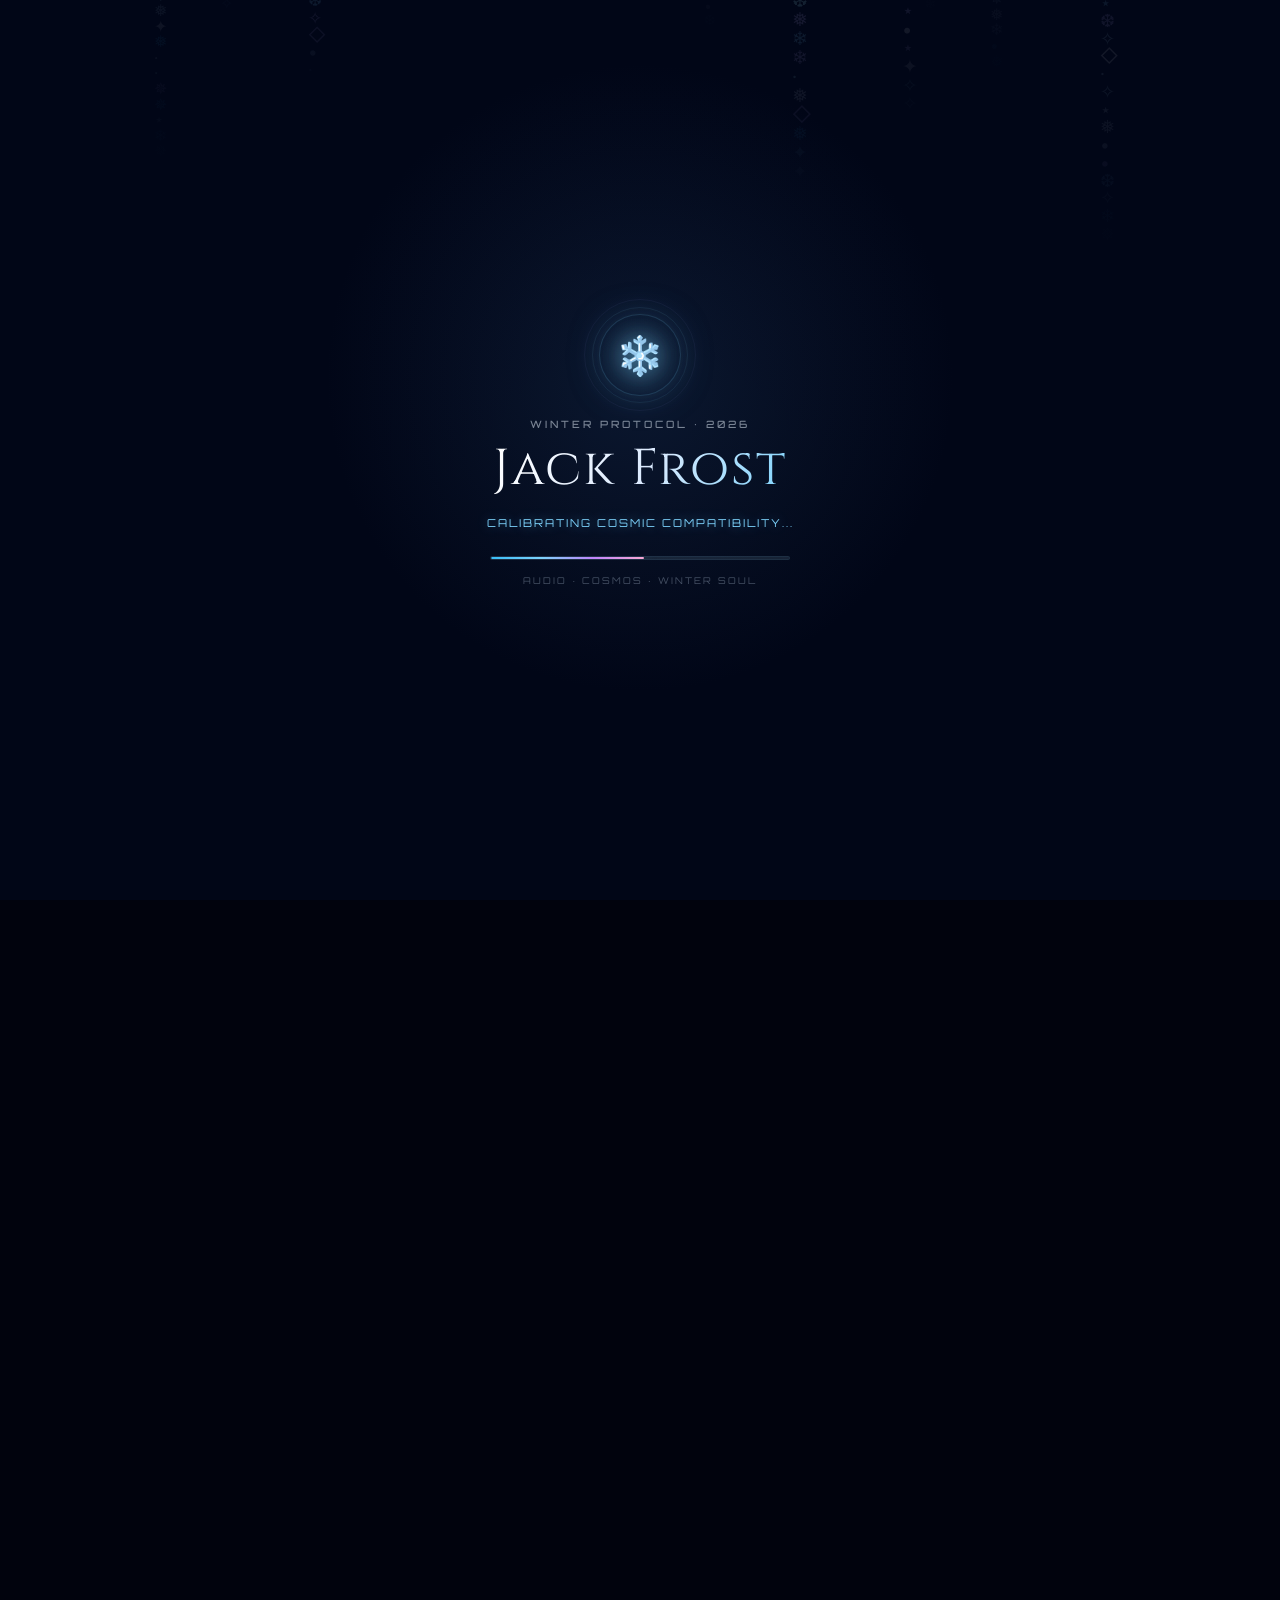
==== index.html @ 653e1865 "Add files via upload" ====
<!DOCTYPE html>
<html lang="en">
<head>
  <meta charset="UTF-8" />

  <meta
    name="viewport"
    content="width=device-width, initial-scale=1.0, maximum-scale=1.0, viewport-fit=cover, user-scalable=no"
  />

  <meta name="theme-color" content="#020617" />
  <meta name="color-scheme" content="dark" />
  <meta name="mobile-web-app-capable" content="yes" />
  <meta name="apple-mobile-web-app-capable" content="yes" />

  <title>Jack Frost ❄️ | Cosmic Winter Soul</title>

  <!-- =========================================================
       FONTS
       ========================================================= -->
  <link rel="preconnect" href="https://fonts.googleapis.com" />
  <link rel="preconnect" href="https://fonts.gstatic.com" crossorigin />

  <link
    href="https://fonts.googleapis.com/css2?family=Cinzel:wght@600;700&family=Inter:wght@300;400;500;600;700;800&family=Orbitron:wght@400;500;700;800&family=Space+Grotesk:wght@400;500;700&family=Dancing+Script:wght@400;700&display=swap"
    rel="stylesheet"
  />

  <style>
    /* =========================================================
       DESIGN TOKENS
       ========================================================= */

    :root {
      --bg-0: #01030d;
      --bg-1: #020617;
      --bg-2: #071126;

      --surface: rgba(7, 15, 32, 0.78);
      --surface-soft: rgba(255, 255, 255, 0.035);
      --surface-hover: rgba(125, 211, 252, 0.065);

      --cyan: #7dd3fc;
      --cyan-bright: #cffafe;
      --blue: #38bdf8;

      --purple: #a78bfa;
      --purple-deep: #8b5cf6;

      --pink: #f9a8d4;
      --pink-hot: #ff7edb;

      --white: #f8fafc;
      --text: #e2e8f0;
      --text-soft: #cbd5e1;
      --muted: #94a3b8;

      --line: rgba(255, 255, 255, 0.075);
      --line-soft: rgba(255, 255, 255, 0.045);

      --shadow:
        0 24px 70px rgba(0, 0, 0, 0.48),
        0 0 80px rgba(56, 189, 248, 0.055);

      --radius-xl: 34px;
      --radius-lg: 24px;
      --radius-md: 18px;
      --radius-pill: 999px;

      --font-main: "Inter", sans-serif;
      --font-tech: "Orbitron", sans-serif;
      --font-display: "Cinzel", serif;
      --font-grotesk: "Space Grotesk", sans-serif;
      --font-script: "Dancing Script", cursive;

      --safe-top: env(safe-area-inset-top, 0px);
      --safe-bottom: env(safe-area-inset-bottom, 0px);
      --safe-left: env(safe-area-inset-left, 0px);
      --safe-right: env(safe-area-inset-right, 0px);
    }

    /* =========================================================
       RESET
       ========================================================= */

    *,
    *::before,
    *::after {
      box-sizing: border-box;
      margin: 0;
      padding: 0;
      -webkit-tap-highlight-color: transparent;
    }

    html {
      min-height: 100%;
      overflow-x: hidden;
      scroll-behavior: smooth;
      background: var(--bg-0);
    }

    body {
      min-height: 100vh;
      min-height: 100dvh;

      overflow-x: hidden;

      padding:
        calc(var(--safe-top) + 14px)
        max(12px, var(--safe-right))
        calc(var(--safe-bottom) + 28px)
        max(12px, var(--safe-left));

      font-family: var(--font-main);
      color: var(--white);

      background:
        radial-gradient(
          ellipse 90% 50% at 50% -10%,
          rgba(30, 58, 95, 0.7) 0%,
          rgba(10, 16, 48, 0.7) 28%,
          rgba(3, 11, 31, 0.9) 55%,
          var(--bg-0) 100%
        );

      -webkit-font-smoothing: antialiased;
      text-rendering: optimizeLegibility;

      /*
       * IMPORTANT:
       * No transform: translateZ(0) on body.
       * No will-change on body.
       *
       * Those properties can create a giant composited layer on
       * mobile browsers and contribute to scrolling/animation
       * instability.
       */
    }

    button,
    a {
      font: inherit;
    }

    button {
      border: 0;
    }

    img {
      max-width: 100%;
    }

    /* =========================================================
       ACCESSIBILITY
       ========================================================= */

    :focus-visible {
      outline: 2px solid var(--cyan);
      outline-offset: 3px;
    }

    @media (prefers-reduced-motion: reduce) {
      html {
        scroll-behavior: auto;
      }

      *,
      *::before,
      *::after {
        animation-duration: 0.001ms !important;
        animation-iteration-count: 1 !important;
        transition-duration: 0.001ms !important;
      }
    }

    /* =========================================================
       GLOBAL ATMOSPHERE
       ========================================================= */

    .atmosphere {
      position: fixed;
      inset: 0;
      z-index: -20;
      pointer-events: none;
      overflow: hidden;
      background:
        radial-gradient(
          circle at 15% 20%,
          rgba(56, 189, 248, 0.075),
          transparent 30%
        ),
        radial-gradient(
          circle at 85% 25%,
          rgba(139, 92, 246, 0.07),
          transparent 32%
        ),
        radial-gradient(
          circle at 55% 85%,
          rgba(255, 126, 219, 0.045),
          transparent 30%
        );
    }

    .atmosphere::before,
    .atmosphere::after {
      content: "";
      position: absolute;
      border-radius: 50%;
      pointer-events: none;
    }

    .atmosphere::before {
      width: 55vw;
      height: 55vw;
      min-width: 320px;
      min-height: 320px;

      top: -20vw;
      left: -15vw;

      background: rgba(56, 189, 248, 0.065);

      filter: blur(70px);

      /*
       * One extremely slow animation rather than several competing
       * blur animations.
       */
      animation: ambientDrift 18s ease-in-out infinite alternate;
    }

    .atmosphere::after {
      width: 60vw;
      height: 60vw;
      min-width: 350px;
      min-height: 350px;

      right: -20vw;
      bottom: -25vw;

      background: rgba(139, 92, 246, 0.055);
      filter: blur(75px);

      animation: ambientDriftReverse 22s ease-in-out infinite alternate;
    }

    @keyframes ambientDrift {
      from {
        transform: translate3d(0, 0, 0) scale(1);
      }

      to {
        transform: translate3d(4%, 3%, 0) scale(1.06);
      }
    }

    @keyframes ambientDriftReverse {
      from {
        transform: translate3d(0, 0, 0) scale(1);
      }

      to {
        transform: translate3d(-3%, -4%, 0) scale(1.05);
      }
    }

    /* =========================================================
       STARS
       ========================================================= */

    .bg-stars {
      position: fixed;
      inset: 0;
      z-index: -15;
      overflow: hidden;
      pointer-events: none;
    }

    .star {
      position: absolute;
      width: 2px;
      height: 2px;

      border-radius: 50%;

      background: #fff;

      opacity: 0.3;

      animation: starPulse linear infinite;
    }

    @keyframes starPulse {
      0%,
      100% {
        opacity: 0.18;
        transform: scale(1);
      }

      50% {
        opacity: 0.8;
        transform: scale(1.45);
      }
    }

    .shooting-star {
      position: absolute;

      width: 2px;
      height: 2px;

      border-radius: 50%;

      background: #fff;

      box-shadow:
        0 0 7px 2px rgba(255, 255, 255, 0.8),
        0 0 22px 4px rgba(125, 211, 252, 0.45);

      opacity: 0;

      animation: shootingStar linear infinite;
    }

    .shooting-star::after {
      content: "";

      position: absolute;
      top: 50%;
      right: 3px;

      width: 65px;
      height: 1px;

      transform: translateY(-50%);

      border-radius: 999px;

      background:
        linear-gradient(
          90deg,
          rgba(255, 255, 255, 0.7),
          transparent
        );
    }

    @keyframes shootingStar {
      0%,
      84% {
        opacity: 0;
        transform: translate3d(0, 0, 0) rotate(-35deg);
      }

      86% {
        opacity: 1;
      }

      92% {
        opacity: 0;
        transform: translate3d(-320px, 170px, 0) rotate(-35deg);
      }

      100% {
        opacity: 0;
      }
    }

    /* =========================================================
       SNOW
       ========================================================= */

    .snow-layer {
      position: fixed;
      inset: 0;
      z-index: -10;
      overflow: hidden;
      pointer-events: none;
    }

    .flake {
      position: absolute;
      top: -10vh;

      color: rgba(255, 255, 255, 0.62);

      text-shadow:
        0 0 7px rgba(200, 230, 255, 0.4);

      animation: snowFall linear infinite;
    }

    @keyframes snowFall {
      0% {
        transform: translate3d(0, -10vh, 0) rotate(0deg);
        opacity: 0;
      }

      10% {
        opacity: 0.7;
      }

      85% {
        opacity: 0.45;
      }

      100% {
        transform: translate3d(70px, 120vh, 0) rotate(360deg);
        opacity: 0;
      }
    }

    /* =========================================================
       INTRO
       ========================================================= */

    .intro-overlay {
      position: fixed;
      inset: 0;

      z-index: 10000;

      display: flex;
      align-items: center;
      justify-content: center;

      overflow: hidden;

      background:
        radial-gradient(
          circle at 50% 42%,
          rgba(30, 58, 95, 0.35),
          transparent 38%
        ),
        #010617;

      opacity: 1;
      visibility: visible;

      /*
       * Only opacity is animated.
       * No display:none → block layout jump.
       */
      transition:
        opacity 700ms cubic-bezier(0.22, 1, 0.36, 1),
        visibility 0s linear 0s;
    }

    .intro-overlay.is-exiting {
      opacity: 0;
      visibility: hidden;
      transition:
        opacity 700ms cubic-bezier(0.22, 1, 0.36, 1),
        visibility 0s linear 700ms;

      pointer-events: none;
    }

    .intro-canvas {
      position: absolute;
      inset: 0;

      width: 100%;
      height: 100%;

      opacity: 0.38;
      pointer-events: none;
    }

    .intro-vignette {
      position: absolute;
      inset: 0;

      pointer-events: none;

      background:
        radial-gradient(
          circle at center,
          transparent 0%,
          rgba(1, 6, 23, 0.08) 45%,
          rgba(1, 6, 23, 0.72) 100%
        );
    }

    .intro-content {
      position: relative;
      z-index: 2;

      width: min(92vw, 500px);

      display: flex;
      flex-direction: column;
      align-items: center;

      padding:
        30px
        20px
        calc(30px + var(--safe-bottom));

      text-align: center;

      animation: introContentIn 900ms cubic-bezier(0.22, 1, 0.36, 1) both;
    }

    @keyframes introContentIn {
      from {
        opacity: 0;
        transform: translate3d(0, 18px, 0) scale(0.98);
      }

      to {
        opacity: 1;
        transform: translate3d(0, 0, 0) scale(1);
      }
    }

    .intro-emblem {
      position: relative;

      width: 82px;
      height: 82px;

      display: grid;
      place-items: center;

      margin-bottom: 22px;

      border-radius: 50%;

      background:
        radial-gradient(
          circle,
          rgba(125, 211, 252, 0.16),
          rgba(125, 211, 252, 0.025) 58%,
          transparent 70%
        );

      border: 1px solid rgba(125, 211, 252, 0.18);

      box-shadow:
        0 0 35px rgba(125, 211, 252, 0.13),
        inset 0 0 25px rgba(125, 211, 252, 0.06);

      animation: emblemFloat 4s ease-in-out infinite;
    }

    .intro-emblem::before,
    .intro-emblem::after {
      content: "";

      position: absolute;
      inset: -8px;

      border-radius: inherit;

      border: 1px solid rgba(125, 211, 252, 0.08);
    }

    .intro-emblem::after {
      inset: -16px;
      border-color: rgba(167, 139, 250, 0.055);
    }

    .intro-snowflake {
      font-size: 2.4rem;

      filter:
        drop-shadow(0 0 12px rgba(125, 211, 252, 0.6))
        drop-shadow(0 0 28px rgba(125, 211, 252, 0.25));
    }

    @keyframes emblemFloat {
      0%,
      100% {
        transform: translate3d(0, 0, 0);
      }

      50% {
        transform: translate3d(0, -7px, 0);
      }
    }

    .intro-subtitle {
      margin-bottom: 13px;

      font-family: var(--font-tech);
      font-size: 0.63rem;
      font-weight: 500;

      letter-spacing: 3px;

      color: rgba(203, 213, 225, 0.58);
    }

    .intro-title {
      font-family: var(--font-display);

      font-size: clamp(2.1rem, 10vw, 3.15rem);
      line-height: 1.05;

      letter-spacing: 2px;

      color: transparent;

      background:
        linear-gradient(
          120deg,
          #ffffff 0%,
          #dbeafe 25%,
          #7dd3fc 48%,
          #c4b5fd 68%,
          #f5d0fe 84%,
          #ffffff 100%
        );

      background-size: 220% 100%;
      background-clip: text;
      -webkit-background-clip: text;

      -webkit-text-fill-color: transparent;

      animation: titleShimmer 7s ease-in-out infinite;
    }

    @keyframes titleShimmer {
      0%,
      100% {
        background-position: 0% 50%;
      }

      50% {
        background-position: 100% 50%;
      }
    }

    .intro-status-text {
      min-height: 24px;

      margin-top: 20px;

      font-family: var(--font-tech);
      font-size: 0.68rem;
      letter-spacing: 2px;

      color: var(--cyan);

      text-shadow:
        0 0 12px rgba(125, 211, 252, 0.45);
    }

    .intro-progress-wrap {
      position: relative;

      width: min(300px, 78vw);
      height: 4px;

      margin-top: 16px;

      overflow: hidden;

      border-radius: 999px;

      background: rgba(255, 255, 255, 0.055);
      border: 1px solid rgba(125, 211, 252, 0.12);

      box-shadow:
        inset 0 0 14px rgba(125, 211, 252, 0.07);
    }

    .intro-progress-fill {
      width: 0;
      height: 100%;

      border-radius: inherit;

      background:
        linear-gradient(
          90deg,
          #38bdf8,
          #7dd3fc,
          #c084fc,
          #f9a8d4
        );

      box-shadow:
        0 0 14px rgba(125, 211, 252, 0.5);

      transform-origin: left center;
      transition: width 100ms linear;
    }

    .intro-tap-btn {
      position: relative;

      display: none;

      margin-top: 28px;

      min-height: 50px;

      padding: 0 24px;

      border-radius: 999px;

      border: 1px solid rgba(125, 211, 252, 0.36);

      background:
        linear-gradient(
          135deg,
          rgba(125, 211, 252, 0.12),
          rgba(139, 92, 246, 0.08)
        );

      color: #fff;

      font-family: var(--font-tech);
      font-size: 0.7rem;
      font-weight: 700;
      letter-spacing: 1.1px;

      cursor: pointer;

      box-shadow:
        0 0 24px rgba(125, 211, 252, 0.12);

      backdrop-filter: blur(12px);
      -webkit-backdrop-filter: blur(12px);

      animation: enterPulse 2.5s ease-in-out infinite;
    }

    .intro-tap-btn.visible {
      display: inline-flex;
      align-items: center;
      justify-content: center;
    }

    .intro-tap-btn:active {
      transform: scale(0.96);
    }

    @keyframes enterPulse {
      0%,
      100% {
        box-shadow:
          0 0 20px rgba(125, 211, 252, 0.1);
      }

      50% {
        box-shadow:
          0 0 32px rgba(125, 211, 252, 0.25),
          0 0 60px rgba(139, 92, 246, 0.1);
      }
    }

    .intro-footnote {
      margin-top: 15px;

      font-family: var(--font-tech);
      font-size: 0.58rem;

      letter-spacing: 2px;

      color: rgba(148, 163, 184, 0.45);
    }

    /* =========================================================
       MAIN CONTENT
       ========================================================= */

    #mainContent {
      width: 100%;
      max-width: 470px;

      margin: 0 auto;

      position: relative;
      z-index: 1;

      /*
       * Always participates in layout.
       * Hidden with opacity/visibility during intro.
       * This eliminates the display:none → block layout jump.
       */
      opacity: 0;
      visibility: hidden;
      pointer-events: none;

      transform: translate3d(0, 12px, 0);

      transition:
        opacity 700ms cubic-bezier(0.22, 1, 0.36, 1),
        transform 700ms cubic-bezier(0.22, 1, 0.36, 1),
        visibility 0s linear 700ms;
    }

    #mainContent.is-active {
      opacity: 1;
      visibility: visible;
      pointer-events: auto;

      transform: translate3d(0, 0, 0);

      transition:
        opacity 700ms cubic-bezier(0.22, 1, 0.36, 1),
        transform 700ms cubic-bezier(0.22, 1, 0.36, 1),
        visibility 0s linear 0s;
    }

    /* =========================================================
       CARD
       ========================================================= */

    .card-wrapper {
      position: relative;

      padding: 1px;

      border-radius: var(--radius-xl);

      background:
        linear-gradient(
          135deg,
          rgba(125, 211, 252, 0.22),
          rgba(139, 92, 246, 0.14),
          rgba(255, 126, 219, 0.11),
          rgba(125, 211, 252, 0.18)
        );

      box-shadow:
        0 0 35px rgba(125, 211, 252, 0.07),
        0 28px 80px rgba(0, 0, 0, 0.35);

      transform-style: preserve-3d;

      /*
       * No permanent will-change.
       * It is applied only while pointer/gyro interaction is active.
       */
    }

    .card {
      position: relative;

      overflow: hidden;

      border-radius: calc(var(--radius-xl) - 1px);

      padding: 20px 18px 22px;

      background:
        linear-gradient(
          145deg,
          rgba(11, 21, 43, 0.9),
          rgba(5, 12, 28, 0.82)
        );

      border: 1px solid rgba(255, 255, 255, 0.035);

      box-shadow: var(--shadow);

      isolation: isolate;
    }

    /*
     * Lightweight highlight.
     * No giant constantly animated blurred layer.
     */
    .card::before {
      content: "";

      position: absolute;
      top: -130px;
      left: 50%;

      width: 260px;
      height: 260px;

      transform: translateX(-50%);

      border-radius: 50%;

      background:
        radial-gradient(
          circle,
          rgba(125, 211, 252, 0.16),
          rgba(139, 92, 246, 0.065) 38%,
          transparent 70%
        );

      filter: blur(28px);

      pointer-events: none;

      opacity: 0.8;
    }

    .card-inner {
      position: relative;
      z-index: 2;
    }

    /* =========================================================
       HEADER
       ========================================================= */

    .headerRow {
      display: flex;
      align-items: center;
      justify-content: space-between;

      gap: 10px;

      margin-bottom: 18px;
    }

    .pill {
      display: inline-flex;
      align-items: center;
      gap: 7px;

      min-height: 35px;

      padding: 0 12px;

      border-radius: var(--radius-pill);

      background: rgba(255, 255, 255, 0.035);

      border: 1px solid rgba(255, 255, 255, 0.065);

      color: #dbeafe;

      font-size: 0.65rem;

      backdrop-filter: blur(8px);
      -webkit-backdrop-filter: blur(8px);
    }

    .dot {
      width: 7px;
      height: 7px;

      flex: 0 0 auto;

      border-radius: 50%;

      background: var(--cyan);

      box-shadow:
        0 0 12px rgba(125, 211, 252, 0.8);

      animation: onlinePulse 2s ease-in-out infinite;
    }

    @keyframes onlinePulse {
      0%,
      100% {
        opacity: 1;
      }

      50% {
        opacity: 0.45;
      }
    }

    /* =========================================================
       HERO
       ========================================================= */

    .hero {
      text-align: center;
      margin-top: 4px;
    }

    .ring {
      position: relative;

      width: 210px;
      height: 210px;

      margin: 0 auto;

      display: grid;
      place-items: center;

      border-radius: 50%;

      border: 1px solid rgba(255, 255, 255, 0.075);

      isolation: isolate;
    }

    /*
     * Static geometry is deliberately used here.
     * The old continuously spinning 3-ring system was one of the
     * unnecessary animation/compositing costs.
     */

    .ring::before {
      content: "";

      position: absolute;
      inset: 8px;

      border-radius: 50%;

      border: 1px dashed rgba(255, 255, 255, 0.075);
    }

    .ring::after {
      content: "";

      position: absolute;
      inset: -7px;

      border-radius: 50%;

      border: 1px solid rgba(125, 211, 252, 0.08);

      box-shadow:
        0 0 28px rgba(125, 211, 252, 0.07);
    }

    .avatar {
      position: relative;
      z-index: 2;

      width: 180px;
      height: 180px;

      object-fit: cover;

      border-radius: 50%;

      border: 3px solid rgba(255, 255, 255, 0.08);

      background: #071126;

      box-shadow:
        0 0 28px rgba(125, 211, 252, 0.24),
        0 0 65px rgba(125, 211, 252, 0.08);

      user-select: none;
      pointer-events: none;

      /*
       * Only transform/opacity can animate smoothly.
       */
      animation: avatarFloat 6s ease-in-out infinite;
    }

    @keyframes avatarFloat {
      0%,
      100% {
        transform: translate3d(0, 0, 0);
      }

      50% {
        transform: translate3d(0, -7px, 0);
      }
    }

    .name-wrap {
      margin-top: 18px;
    }

    .name {
      display: inline-block;

      font-family: var(--font-display);

      font-size: clamp(2rem, 9vw, 2.5rem);

      line-height: 1.1;

      letter-spacing: 1.5px;

      color: transparent;

      background:
        linear-gradient(
          120deg,
          #ffffff,
          #e0f2fe 24%,
          #7dd3fc 45%,
          #c4b5fd 65%,
          #f5d0fe 82%,
          #ffffff
        );

      background-size: 220% 100%;

      background-clip: text;
      -webkit-background-clip: text;

      -webkit-text-fill-color: transparent;

      animation: nameShimmer 8s ease-in-out infinite;
    }

    @keyframes nameShimmer {
      0%,
      100% {
        background-position: 0% 50%;
        filter:
          drop-shadow(0 0 8px rgba(125, 211, 252, 0.3));
      }

      50% {
        background-position: 100% 50%;
        filter:
          drop-shadow(0 0 13px rgba(139, 92, 246, 0.32));
      }
    }

    .typing {
      min-height: 26px;

      margin-top: 8px;

      font-family: var(--font-tech);

      font-size: 0.77rem;
      letter-spacing: 1px;

      color: var(--cyan-bright);

      text-shadow:
        0 0 9px rgba(125, 211, 252, 0.35);
    }

    .subtitle {
      margin-top: 10px;

      color: rgba(219, 234, 254, 0.88);

      font-size: 0.81rem;
      line-height: 1.75;
    }

    .highlight {
      color: var(--cyan);
      font-weight: 700;
    }

    .highlight-purple {
      color: var(--purple);
      font-weight: 700;
    }

    .highlight-pink {
      color: var(--pink);
      font-weight: 700;
    }

    /* =========================================================
       QUOTE
       ========================================================= */

    .quote-box {
      min-height: 54px;

      display: flex;
      align-items: center;
      justify-content: center;

      margin-top: 19px;
      padding: 14px 16px;

      text-align: center;

      border-radius: var(--radius-lg);

      border: 1px solid var(--line-soft);

      background: rgba(255, 255, 255, 0.025);

      color: #eff6ff;

      font-size: 0.78rem;
      line-height: 1.65;

      transition:
        opacity 350ms ease,
        transform 350ms ease;
    }

    /* =========================================================
       TERMINAL
       ========================================================= */

    .terminal {
      margin-top: 18px;

      overflow: hidden;

      border-radius: var(--radius-lg);

      border: 1px solid rgba(255, 255, 255, 0.055);

      background: #020817;

      box-shadow:
        inset 0 0 35px rgba(0, 0, 0, 0.3);
    }

    .termTop {
      display: flex;
      align-items: center;

      gap: 7px;

      padding: 10px 14px;

      background: rgba(13, 21, 37, 0.9);

      border-bottom: 1px solid rgba(255, 255, 255, 0.04);
    }

    .termDot {
      width: 9px;
      height: 9px;

      border-radius: 50%;
    }

    .termDot:nth-child(1) {
      background: #ff5f57;
    }

    .termDot:nth-child(2) {
      background: #ffbd2e;
    }

    .termDot:nth-child(3) {
      background: #28c840;
    }

    .termBody {
      min-height: 130px;

      padding: 14px;

      font-family: var(--font-grotesk);

      font-size: 0.75rem;
      line-height: 1.85;

      color: #dbeafe;

      background: rgba(0, 0, 0, 0.18);
    }

    .termBody .line {
      min-height: 1.85em;

      opacity: 0;

      animation: lineReveal 280ms ease forwards;
    }

    @keyframes lineReveal {
      from {
        opacity: 0;
        transform: translate3d(0, 3px, 0);
      }

      to {
        opacity: 1;
        transform: translate3d(0, 0, 0);
      }
    }

    /* =========================================================
       SECTION TITLE
       ========================================================= */

    .sectionTitle {
      margin: 25px 0 14px;

      text-align: center;

      font-family: var(--font-tech);

      font-size: 0.72rem;
      letter-spacing: 2.5px;

      color: var(--cyan);

      text-shadow:
        0 0 10px rgba(125, 211, 252, 0.28);
    }

    /* =========================================================
       SKILLS
       ========================================================= */

    .skills {
      display: grid;

      grid-template-columns: repeat(2, 1fr);

      gap: 10px;
    }

    .skill {
      position: relative;

      min-height: 120px;

      padding: 15px;

      border-radius: var(--radius-lg);

      border: 1px solid var(--line-soft);

      background: rgba(255, 255, 255, 0.025);

      transition:
        transform 180ms ease,
        border-color 180ms ease,
        background 180ms ease;
    }

    .skill::before {
      content: "";

      position: absolute;
      inset: 0;

      border-radius: inherit;

      background:
        radial-gradient(
          circle at top left,
          rgba(125, 211, 252, 0.075),
          transparent 60%
        );

      opacity: 0;

      transition: opacity 180ms ease;

      pointer-events: none;
    }

    .skill:active {
      transform: scale(0.975);
      border-color: rgba(125, 211, 252, 0.18);
      background: rgba(125, 211, 252, 0.045);
    }

    .skill:active::before {
      opacity: 1;
    }

    .skill h4 {
      position: relative;
      z-index: 1;

      margin-bottom: 7px;

      font-size: 0.76rem;

      color: var(--cyan);
    }

    .skill p {
      position: relative;
      z-index: 1;

      color: #cbd5e1;

      font-size: 0.66rem;
      line-height: 1.65;
    }

    /* =========================================================
       STATS
       ========================================================= */

    .stats {
      display: grid;

      grid-template-columns: repeat(2, 1fr);

      gap: 10px;

      margin-top: 20px;
    }

    .stat {
      padding: 16px;

      text-align: center;

      border-radius: var(--radius-lg);

      background: rgba(255, 255, 255, 0.025);

      border: 1px solid var(--line-soft);

      transition:
        transform 180ms ease,
        background 180ms ease;
    }

    .stat:active {
      transform: scale(0.975);
      background: rgba(125, 211, 252, 0.04);
    }

    .statNum {
      font-family: var(--font-tech);

      font-size: 1.55rem;
      font-weight: 700;

      color: var(--cyan);

      text-shadow:
        0 0 12px rgba(125, 211, 252, 0.3);
    }

    .statLabel {
      margin-top: 4px;

      font-size: 0.63rem;

      color: #cbd5e1;
    }

    /* =========================================================
       TAGS
       ========================================================= */

    .tags {
      display: flex;
      flex-wrap: wrap;
      justify-content: center;

      gap: 8px;

      margin-top: 20px;
    }

    .tag {
      padding: 7px 12px;

      border-radius: var(--radius-pill);

      background: rgba(125, 211, 252, 0.045);

      border: 1px solid rgba(125, 211, 252, 0.1);

      color: var(--cyan);

      font-size: 0.64rem;

      transition:
        transform 180ms ease,
        background 180ms ease,
        border-color 180ms ease;
    }

    .tag:active {
      transform: scale(0.94);
      background: rgba(125, 211, 252, 0.1);
      border-color: rgba(125, 211, 252, 0.25);
    }

    /* =========================================================
       FLIRTY BOX
       ========================================================= */

    .flirty {
      margin-top: 22px;

      padding: 19px;

      text-align: center;

      border-radius: var(--radius-lg);

      border: 1px solid rgba(255, 255, 255, 0.045);

      background:
        linear-gradient(
          135deg,
          rgba(125, 211, 252, 0.035),
          rgba(139, 92, 246, 0.04),
          rgba(255, 126, 219, 0.025)
        );

      color: #f1f5f9;

      font-size: 0.76rem;
      line-height: 1.9;
    }

    /* =========================================================
       ACTIONS
       ========================================================= */

    .action-hint {
      margin-top: 19px;
      margin-bottom: 7px;

      text-align: center;

      color: var(--muted);

      font-family: var(--font-tech);

      font-size: 0.61rem;
      letter-spacing: 1.5px;
    }

    .actions {
      display: grid;

      grid-template-columns: repeat(3, 1fr);

      gap: 9px;
    }

    .btn {
      position: relative;

      min-height: 48px;

      padding: 8px 5px;

      overflow: hidden;

      border-radius: var(--radius-md);

      border: 1px solid rgba(125, 211, 252, 0.13);

      background: rgba(125, 211, 252, 0.045);

      color: #fff;

      font-size: 0.7rem;
      font-weight: 700;

      cursor: pointer;

      transition:
        transform 160ms ease,
        background 160ms ease,
        border-color 160ms ease,
        box-shadow 160ms ease;
    }

    .btn::before {
      content: "";

      position: absolute;
      inset: 0;

      background:
        radial-gradient(
          circle at center,
          rgba(125, 211, 252, 0.18),
          transparent 70%
        );

      opacity: 0;

      transition: opacity 180ms ease;
    }

    .btn:active {
      transform: scale(0.95);

      background: rgba(125, 211, 252, 0.1);

      border-color: rgba(125, 211, 252, 0.3);

      box-shadow:
        0 0 24px rgba(125, 211, 252, 0.13);
    }

    .btn:active::before {
      opacity: 1;
    }

    /* =========================================================
       CONSOLE
       ========================================================= */

    .console {
      min-height: 92px;

      display: flex;
      flex-direction: column;
      align-items: center;
      justify-content: center;

      margin-top: 15px;
      padding: 15px;

      text-align: center;

      border-radius: var(--radius-lg);

      border: 1px solid var(--line-soft);

      background: rgba(0, 0, 0, 0.25);
    }

    .consoleTop {
      font-family: var(--font-tech);

      font-size: 0.61rem;
      letter-spacing: 2px;

      color: var(--cyan);

      text-shadow:
        0 0 8px rgba(125, 211, 252, 0.3);
    }

    .console-loader {
      width: 0;
      height: 3px;

      margin: 10px 0;

      border-radius: 999px;

      background:
        linear-gradient(
          90deg,
          var(--cyan),
          #c084fc,
          var(--pink-hot)
        );

      box-shadow:
        0 0 8px rgba(125, 211, 252, 0.35);

      transition: width 100ms linear;
    }

    .consoleText {
      min-height: 22px;

      color: #fff;

      font-size: 0.8rem;
    }

    /* =========================================================
       BATTERY
       ========================================================= */

    .lowBattery {
      display: none;

      margin-top: 14px;

      padding: 10px 15px;

      text-align: center;

      border-radius: var(--radius-pill);

      background: rgba(255, 80, 80, 0.08);

      border: 1px solid rgba(255, 80, 80, 0.18);

      color: #fecaca;

      font-size: 0.66rem;
    }

    /* =========================================================
       CTA
       ========================================================= */

    .cta {
      margin-top: 24px;

      padding: 21px;

      text-align: center;

      border-radius: 26px;

      border: 1px solid var(--line-soft);

      background:
        linear-gradient(
          135deg,
          rgba(125, 211, 252, 0.035),
          rgba(255, 255, 255, 0.02),
          rgba(139, 92, 246, 0.03)
        );
    }

    .hellotalk-btn {
      display: inline-flex;
      align-items: center;
      justify-content: center;

      gap: 9px;

      margin-top: 16px;

      min-height: 48px;

      padding: 0 21px;

      text-decoration: none;

      border-radius: var(--radius-pill);

      background: rgba(255, 255, 255, 0.96);

      color: #020617;

      font-size: 0.8rem;
      font-weight: 700;

      border: 2px solid rgba(255, 255, 255, 0.3);

      box-shadow:
        0 8px 25px rgba(0, 0, 0, 0.2);

      transition:
        transform 180ms ease,
        box-shadow 180ms ease;
    }

    .hellotalk-btn img {
      width: auto;
      height: 27px;

      object-fit: contain;
    }

    .hellotalk-btn:active {
      transform: scale(0.96);

      box-shadow:
        0 0 28px rgba(255, 255, 255, 0.25),
        0 0 45px rgba(125, 211, 252, 0.16);
    }

    .footer {
      margin-top: 18px;

      text-align: center;

      color: rgba(148, 163, 184, 0.42);

      font-size: 0.61rem;
      letter-spacing: 0.5px;
    }

    /* =========================================================
       MUSIC INDICATOR
       ========================================================= */

    .music-indicator {
      position: fixed;

      right: 12px;
      bottom: calc(var(--safe-bottom) + 12px);

      z-index: 100;

      display: flex;
      align-items: center;

      gap: 7px;

      min-height: 35px;

      padding: 0 12px;

      border-radius: var(--radius-pill);

      background: rgba(2, 6, 23, 0.72);

      border: 1px solid rgba(255, 255, 255, 0.07);

      color: #e0f2fe;

      font-size: 0.62rem;

      backdrop-filter: blur(12px);
      -webkit-backdrop-filter: blur(12px);

      opacity: 0;
      transform: translate3d(0, 8px, 0);

      transition:
        opacity 350ms ease,
        transform 350ms ease;
    }

    .music-indicator.visible {
      opacity: 1;
      transform: translate3d(0, 0, 0);
    }

    .eq-bars {
      height: 14px;

      display: flex;
      align-items: flex-end;

      gap: 2px;
    }

    .eq-bars span {
      width: 2px;
      height: 4px;

      border-radius: 2px;

      background: var(--cyan);

      box-shadow:
        0 0 4px rgba(125, 211, 252, 0.45);

      animation: equalizer 600ms ease-in-out infinite alternate;
    }

    .eq-bars span:nth-child(2) {
      animation-delay: 120ms;
    }

    .eq-bars span:nth-child(3) {
      animation-delay: 240ms;
    }

    .eq-bars span:nth-child(4) {
      animation-delay: 360ms;
    }

    @keyframes equalizer {
      from {
        height: 4px;
      }

      to {
        height: 14px;
      }
    }

    /* =========================================================
       DESKTOP
       ========================================================= */

    @media (min-width: 768px) {
      body {
        padding-top: 28px;
      }

      .card-wrapper {
        /*
         * Desktop gets subtle perspective only when pointer
         * interaction is active.
         */
        perspective: 1000px;
      }

      .card {
        min-height: 100px;
      }
    }

    /* =========================================================
       MOBILE
       ========================================================= */

    @media (max-width: 520px) {
      .card {
        padding: 16px 12px 18px;
      }

      .ring {
        width: 190px;
        height: 190px;
      }

      .avatar {
        width: 164px;
        height: 164px;
      }

      .skills {
        grid-template-columns: 1fr;
      }

      .skill {
        min-height: auto;
      }

      .intro-title {
        font-size: 2rem;
      }

      .intro-progress-wrap {
        width: 225px;
      }

      .intro-status-text {
        font-size: 0.62rem;
        letter-spacing: 1.7px;
      }

      .hellotalk-btn {
        padding: 0 17px;
      }
    }

    /* =========================================================
       PERFORMANCE FALLBACK
       ========================================================= */

    @media (max-width: 420px), (prefers-reduced-motion: reduce) {
      .atmosphere::before,
      .atmosphere::after {
        animation: none;
      }

      .star:nth-child(n + 70) {
        display: none;
      }

      .flake:nth-child(n + 28) {
        display: none;
      }

      .shooting-star {
        display: none;
      }
    }
  </style>
</head>

<body>

  <!-- =========================================================
       BACKGROUND
       ========================================================= -->

  <div class="atmosphere" aria-hidden="true"></div>
  <div class="bg-stars" id="stars" aria-hidden="true"></div>
  <div class="snow-layer" id="snow" aria-hidden="true"></div>

  <!-- =========================================================
       INTRO
       ========================================================= -->

  <section
    class="intro-overlay"
    id="introOverlay"
    aria-label="Jack Frost loading screen"
  >
    <canvas
      class="intro-canvas"
      id="introCanvas"
      aria-hidden="true"
    ></canvas>

    <div class="intro-vignette" aria-hidden="true"></div>

    <div class="intro-content">

      <div class="intro-emblem">
        <div class="intro-snowflake">❄️</div>
      </div>

      <div class="intro-subtitle">
        WINTER PROTOCOL · 2026
      </div>

      <div class="intro-title">
        Jack Frost
      </div>

      <div
        class="intro-status-text"
        id="introStatus"
        aria-live="polite"
      >
        INITIALIZING FROST CORE...
      </div>

      <div class="intro-progress-wrap">
        <div
          class="intro-progress-fill"
          id="introProgressFill"
        ></div>
      </div>

      <button
        class="intro-tap-btn"
        id="introTapBtn"
        type="button"
      >
        ✨ Enter the Frost Realm
      </button>

      <div class="intro-footnote">
        AUDIO · COSMOS · WINTER SOUL
      </div>

    </div>
  </section>

  <!-- =========================================================
       AUDIO
       =========================================================

       Put the uploaded MP3 beside this HTML file.

       IMPORTANT:
       The filename intentionally matches the uploaded file.
  -->

  <audio
    id="bgMusic"
    loop
    preload="auto"
    playsinline
    aria-label="Background music"
  >
    <source
      src="./Jack_Frost_Christmas_Classic_Song(128k).mp3"
      type="audio/mpeg"
    />
  </audio>

  <!-- =========================================================
       MAIN CONTENT
       ========================================================= -->

  <main id="mainContent">

    <div class="card-wrapper" id="cardWrapper">

      <article class="card" id="card">

        <div class="card-inner">

          <!-- HEADER -->

          <div class="headerRow">

            <div class="pill">
              <div class="dot"></div>
              <span>ONLINE ❄️</span>
            </div>

            <div class="pill">
              🕒
              <span id="clock">Loading...</span>
            </div>

          </div>

          <!-- HERO -->

          <section class="hero">

            <div class="ring">

              <!-- RESTORED CENTRE IMAGE -->

              <img
                src="https://fak-h.jokerkeep057.workers.dev/LqLwd"
                class="avatar"
                alt="Jack Frost"
                loading="eager"
                decoding="async"
                fetchpriority="high"
              />

            </div>

            <div class="name-wrap">
              <h1 class="name">
                Jack Frost ❄️
              </h1>
            </div>

            <div
              class="typing"
              id="typing"
              aria-live="polite"
            ></div>

            <div class="subtitle">
              🇧🇹 Bhutan ·
              <span class="highlight">AI</span> ·
              <span class="highlight-purple">Cybersecurity</span> ·
              <span class="highlight-pink">Programming</span> ·
              <span class="highlight">Language Learning</span> ·
              <span class="highlight-purple">English</span> ·
              Late-night cosmic thoughts 🌌
            </div>

          </section>

          <!-- QUOTE -->

          <div
            class="quote-box"
            id="quoteBox"
          >
            ✨ “Soft heart. Sharp mind. Frost aura.”
          </div>

          <!-- TERMINAL -->

          <div class="terminal">

            <div class="termTop">
              <div class="termDot"></div>
              <div class="termDot"></div>
              <div class="termDot"></div>
            </div>

            <div
              class="termBody"
              id="termBody"
            ></div>

          </div>

          <!-- CORE INTERESTS -->

          <div class="sectionTitle">
            ❄️ CORE INTERESTS ❄️
          </div>

          <div class="skills">

            <div class="skill">
              <h4>🤖 AI & Future Tech</h4>
              <p>
                Exploring intelligent systems, automation,
                creativity and futuristic innovation.
              </p>
            </div>

            <div class="skill">
              <h4>🛡️ Cybersecurity</h4>
              <p>
                Ethical hacking, digital defense, privacy
                awareness and security research.
              </p>
            </div>

            <div class="skill">
              <h4>💻 Programming</h4>
              <p>
                Building aesthetic projects, experiments
                and modern interactive experiences.
              </p>
            </div>

            <div class="skill">
              <h4>🌐 Website Development</h4>
              <p>
                Crafting stunning, responsive web
                experiences with modern technologies.
              </p>
            </div>

            <div class="skill">
              <h4>🎧 Music & Vibes</h4>
              <p>
                Night playlists, emotional melodies and
                coding under aurora skies.
              </p>
            </div>

          </div>

          <!-- STATS -->

          <div
            class="stats"
            id="statsContainer"
          >

            <div class="stat">
              <div
                class="statNum"
                data-target="9999"
              >
                0
              </div>

              <div class="statLabel">
                👥 Friends (Unlimited)
              </div>
            </div>

            <div class="stat">
              <div
                class="statNum"
                data-target="999"
              >
                0
              </div>

              <div class="statLabel">
                🌙 Night Thoughts
              </div>
            </div>

            <div class="stat">
              <div
                class="statNum"
                data-target="86"
              >
                0
              </div>

              <div class="statLabel">
                🧪 AI Experiments
              </div>
            </div>

            <div class="stat">
              <div
                class="statNum"
                data-target="404"
              >
                0
              </div>

              <div class="statLabel">
                😴 Sleep Found
              </div>
            </div>

          </div>

          <!-- TAGS -->

          <div class="tags">

            <div class="tag">⚽ Football</div>
            <div class="tag">🤖 AI</div>
            <div class="tag">💻 Coding</div>
            <div class="tag">🛡️ Cyber</div>
            <div class="tag">🌐 Web Dev</div>
            <div class="tag">🎧 Music</div>
            <div class="tag">🌌 Deep Talks</div>
            <div class="tag">📚 Languages</div>
            <div class="tag">❄️ Winter Soul</div>
            <div class="tag">🌍 Global</div>
            <div class="tag">✨ Cosmic</div>

          </div>

          <!-- PERSONALITY -->

          <div class="flirty">

            ✨ “Probably overthinks texts but replies with effort.”

            <br /><br />

            ❄️ “I debug code faster than mixed signals.”

            <br /><br />

            🌌 “Lowkey dangerous with playlists and late-night conversations.”

          </div>

          <!-- ACTIONS -->

          <div class="action-hint">
            👇 Tap a button below to interact 👇
          </div>

          <div class="actions">

            <button
              class="btn"
              id="btnGreet"
              type="button"
            >
              🌍 Greet Me
            </button>

            <button
              class="btn"
              id="btnInspire"
              type="button"
            >
              ✨ Inspire
            </button>

            <button
              class="btn"
              id="btnFrost"
              type="button"
            >
              ❄️ Frost Mode
            </button>

          </div>

          <!-- CONSOLE -->

          <div class="console">

            <div
              class="consoleTop"
              id="consoleTop"
            >
              SYSTEM READY
            </div>

            <div
              class="console-loader"
              id="consoleLoader"
            ></div>

            <div
              class="consoleText"
              id="consoleText"
            >
              ❄️ Tap a button above to receive a surprise message.
            </div>

          </div>

          <!-- BATTERY -->

          <div
            class="lowBattery"
            id="batteryWarn"
          >
            🔋 Low battery detected! Save my contact before your
            phone dies! ⚡
          </div>

          <!-- CTA -->

          <div class="cta">

            <div
              style="
                font-size: 0.84rem;
                line-height: 1.8;
              "
            >
              “Message me. I'm friendlier than my winter aura.” ❄️
            </div>

            <a
              href="https://www.hellotalk.com/r/MLuJAON="
              target="_blank"
              rel="noopener noreferrer"
              class="hellotalk-btn"
            >

              <img
                src="https://fak-h.jokerkeep057.workers.dev/s0u7i"
                alt="HelloTalk"
                loading="lazy"
              />

              <span>
                Chat on HelloTalk
              </span>

            </a>

          </div>

          <div class="footer">
            © Jack Frost · Cosmic Winter Soul ❄️ · Est. 2026
          </div>

        </div>
      </article>
    </div>
  </main>

  <!-- =========================================================
       MUSIC STATUS
       ========================================================= -->

  <div
    class="music-indicator"
    id="musicIndicator"
    aria-live="polite"
  >

    <div class="eq-bars" aria-hidden="true">
      <span></span>
      <span></span>
      <span></span>
      <span></span>
    </div>

    <span id="musicLabel">
      🎵 Ready
    </span>

  </div>

  <!-- =========================================================
       JAVASCRIPT
       ========================================================= -->

  <script>
    (() => {
      "use strict";

      /*
       * ==========================================================
       * JACK FROST — STABLE FRONT-END ENGINE
       * ==========================================================
       *
       * Major changes:
       *
       * 1. Intro and main content no longer fight over display:none.
       * 2. Audio is started from ONE controlled user gesture.
       * 3. No repeated audio play attempts on every click/scroll.
       * 4. Intro canvas is capped for high-density mobile displays.
       * 5. Background animation count is reduced.
       * 6. Card tilt uses a controlled RAF only when necessary.
       * 7. Clock updates once per minute rather than every second.
       * 8. Timers are tracked and cleaned up.
       * 9. Telegram credentials are NOT shipped to the browser.
       * 10. Animation uses transform/opacity where possible.
       */

      /* ==========================================================
         UTILITIES
         ========================================================== */

      const $ = (selector) =>
        document.querySelector(selector);

      const prefersReducedMotion =
        window.matchMedia &&
        window.matchMedia("(prefers-reduced-motion: reduce)").matches;

      const isLowPowerDevice =
        navigator.hardwareConcurrency &&
        navigator.hardwareConcurrency <= 4;

      const timers = new Set();

      function safeTimeout(fn, delay) {
        const id = setTimeout(() => {
          timers.delete(id);
          fn();
        }, delay);

        timers.add(id);
        return id;
      }

      function clearTrackedTimers() {
        timers.forEach(clearTimeout);
        timers.clear();
      }

      /* ==========================================================
         ELEMENTS
         ========================================================== */

      const overlay = $("#introOverlay");
      const introCanvas = $("#introCanvas");
      const introStatus = $("#introStatus");
      const progressFill = $("#introProgressFill");
      const enterButton = $("#introTapBtn");

      const mainContent = $("#mainContent");

      const bgMusic = $("#bgMusic");
      const musicIndicator = $("#musicIndicator");
      const musicLabel = $("#musicLabel");

      /* ==========================================================
         INTRO CANVAS
         ========================================================== */

      const ctx = introCanvas
        ? introCanvas.getContext("2d", {
            alpha: true
          })
        : null;

      let canvasAnimationId = null;
      let canvasWidth = 0;
      let canvasHeight = 0;

      const frostChars = [
        "❄",
        "❅",
        "❆",
        "✧",
        "✦",
        "◇",
        "·",
        "•",
        "⋆",
        "✵"
      ];

      const frostColors = [
        "#7dd3fc",
        "#bae6fd",
        "#e0f2fe",
        "#38bdf8",
        "#a5f3fc",
        "#ffffff",
        "#c4b5fd"
      ];

      let matrixColumns = [];

      function resizeIntroCanvas() {
        if (!introCanvas || !ctx) return;

        const dpr = Math.min(
          window.devicePixelRatio || 1,
          isLowPowerDevice ? 1 : 1.5
        );

        canvasWidth = window.innerWidth;
        canvasHeight = window.innerHeight;

        introCanvas.width =
          Math.floor(canvasWidth * dpr);

        introCanvas.height =
          Math.floor(canvasHeight * dpr);

        introCanvas.style.width =
          canvasWidth + "px";

        introCanvas.style.height =
          canvasHeight + "px";

        ctx.setTransform(
          dpr,
          0,
          0,
          dpr,
          0,
          0
        );

        initializeMatrix();
      }

      function initializeMatrix() {
        const fontSize =
          isLowPowerDevice ? 22 : 18;

        const columnCount =
          Math.ceil(canvasWidth / fontSize);

        matrixColumns = [];

        for (let i = 0; i < columnCount; i++) {

          const maxChars =
            Math.floor(
              Math.random() * 12 + 5
            );

          const chars = [];

          for (let j = 0; j < maxChars; j++) {
            chars.push({
              char:
                frostChars[
                  Math.floor(
                    Math.random() *
                    frostChars.length
                  )
                ],

              color:
                frostColors[
                  Math.floor(
                    Math.random() *
                    frostColors.length
                  )
                ],

              opacity:
                1 -
                j / maxChars
            });
          }

          matrixColumns.push({
            x: i * fontSize,

            y:
              Math.random() *
              canvasHeight *
              -1,

            speed:
              Math.random() *
                (isLowPowerDevice ? 1 : 1.4) +
              0.5,

            fontSize:
              Math.random() * 5 + 14,

            chars
          });
        }
      }

      function drawIntroMatrix() {
        if (!ctx || !overlay) return;

        /*
         * Stop work immediately once intro is gone.
         */
        if (
          overlay.classList.contains(
            "is-exiting"
          )
        ) {
          canvasAnimationId = null;
          return;
        }

        ctx.clearRect(
          0,
          0,
          canvasWidth,
          canvasHeight
        );

        for (const column of matrixColumns) {

          for (
            let j = 0;
            j < column.chars.length;
            j++
          ) {

            const character =
              column.chars[j];

            const y =
              column.y +
              j *
                column.fontSize;

            if (
              y < -30 ||
              y > canvasHeight + 30
            ) {
              continue;
            }

            ctx.globalAlpha =
              character.opacity * 0.48;

            ctx.fillStyle =
              character.color;

            ctx.font =
              `${column.fontSize}px Inter, sans-serif`;

            ctx.fillText(
              character.char,
              column.x,
              y
            );
          }

          column.y += column.speed;

          if (
            column.y -
              column.chars.length *
                column.fontSize >
            canvasHeight
          ) {
            column.y =
              Math.random() *
              canvasHeight *
              -0.8;
          }
        }

        ctx.globalAlpha = 1;

        canvasAnimationId =
          requestAnimationFrame(
            drawIntroMatrix
          );
      }

      if (
        introCanvas &&
        ctx &&
        !prefersReducedMotion
      ) {
        resizeIntroCanvas();

        window.addEventListener(
          "resize",
          resizeIntroCanvas,
          { passive: true }
        );

        drawIntroMatrix();
      }

      /* ==========================================================
         INTRO LOADING
         ========================================================== */

      const loadingStages = [
        {
          threshold: 0,
          text: "INITIALIZING FROST CORE..."
        },
        {
          threshold: 13,
          text: "ESTABLISHING SECURE LINK..."
        },
        {
          threshold: 26,
          text: "ACCESSING FRIENDSHIP MATRIX..."
        },
        {
          threshold: 40,
          text: "CALIBRATING COSMIC COMPATIBILITY..."
        },
        {
          threshold: 54,
          text: "LOADING WINTER PROTOCOLS..."
        },
        {
          threshold: 68,
          text: "SYNTHESIZING AURORA PATTERNS..."
        },
        {
          threshold: 82,
          text: "GENERATING SNOWFLAKE CRYPTOGRAPHY..."
        },
        {
          threshold: 94,
          text: "FROST REALM READY..."
        },
        {
          threshold: 100,
          text: "✨ WELCOME TO THE COSMIC WINTER ✨"
        }
      ];

      let progress = 0;
      let stageIndex = 0;
      let loadingFrame = null;
      let introReady = false;
      let hasEntered = false;

      const INTRO_DURATION =
        prefersReducedMotion
          ? 1800
          : 6200;

      const introStart =
        performance.now();

      function updateIntro(timestamp) {

        if (introReady) return;

        const elapsed =
          timestamp - introStart;

        const rawProgress =
          Math.min(
            elapsed / INTRO_DURATION,
            1
          );

        /*
         * Smooth ease-out.
         */
        const easedProgress =
          1 -
          Math.pow(
            1 - rawProgress,
            1.8
          );

        progress =
          easedProgress * 100;

        if (progressFill) {
          progressFill.style.width =
            `${progress}%`;
        }

        while (
          stageIndex <
            loadingStages.length - 1 &&
          progress >=
            loadingStages[
              stageIndex + 1
            ].threshold
        ) {
          stageIndex++;

          if (introStatus) {
            introStatus.textContent =
              loadingStages[
                stageIndex
              ].text;
          }
        }

        if (rawProgress >= 1) {
          finishIntroLoading();
          return;
        }

        loadingFrame =
          requestAnimationFrame(
            updateIntro
          );
      }

      function finishIntroLoading() {

        if (introReady) return;

        introReady = true;

        if (progressFill) {
          progressFill.style.width =
            "100%";
        }

        if (introStatus) {
          introStatus.textContent =
            "✨ WELCOME TO THE COSMIC WINTER ✨";
        }

        if (enterButton) {
          enterButton.classList.add(
            "visible"
          );
        }
      }

      loadingFrame =
        requestAnimationFrame(
          updateIntro
        );

      /* ==========================================================
         AUDIO
         ========================================================== */

      let musicStarted = false;
      let musicAttempted = false;

      function showMusicIndicator(text) {

        if (!musicIndicator) return;

        musicLabel.textContent = text;

        musicIndicator.classList.add(
          "visible"
        );
      }

      function startMusicFromUserGesture() {

        if (
          !bgMusic ||
          musicStarted ||
          musicAttempted
        ) {
          return;
        }

        musicAttempted = true;

        /*
         * This function is called directly from the
         * Enter button's click handler.
         *
         * That is the correct place to request autoplay.
         */

        const playPromise =
          bgMusic.play();

        if (
          playPromise &&
          typeof playPromise.then ===
            "function"
        ) {

          playPromise
            .then(() => {

              musicStarted = true;

              showMusicIndicator(
                "🎵 Playing"
              );

            })
            .catch(() => {

              /*
               * If a browser still blocks playback,
               * provide a clean fallback.
               */

              musicAttempted = false;

              showMusicIndicator(
                "🎵 Tap for music"
              );

            });

        } else {

          musicStarted = true;

          showMusicIndicator(
            "🎵 Playing"
          );
        }
      }

      if (bgMusic) {

        bgMusic.addEventListener(
          "play",
          () => {
            musicStarted = true;

            showMusicIndicator(
              "🎵 Playing"
            );
          }
        );

        bgMusic.addEventListener(
          "pause",
          () => {

            if (!bgMusic.ended) {
              musicStarted = false;

              showMusicIndicator(
                "🎵 Paused"
              );
            }
          }
        );

        bgMusic.addEventListener(
          "error",
          () => {

            showMusicIndicator(
              "🎵 Audio unavailable"
            );

          }
        );
      }

      /*
       * Fallback only if the browser blocked the initial
       * gesture-based play.
       *
       * Unlike the old code, this does NOT attach play()
       * to every click, scroll and touch event.
       */
      function musicFallbackGesture() {

        if (
          musicStarted ||
          !bgMusic
        ) {
          return;
        }

        if (
          bgMusic.paused
        ) {
          musicAttempted = false;
          startMusicFromUserGesture();
        }
      }

      document.addEventListener(
        "click",
        (event) => {

          if (
            event.target ===
              enterButton ||
            enterButton?.contains(
              event.target
            )
          ) {
            return;
          }

          if (
            !musicStarted &&
            musicAttempted === false
          ) {
            musicFallbackGesture();
          }

        },
        {
          passive: true
        }
      );

      /* ==========================================================
         ENTER MAIN SITE
         ========================================================== */

      function enterMainSite() {

        if (
          hasEntered ||
          !introReady
        ) {
          return;
        }

        hasEntered = true;

        /*
         * Start audio FIRST while this is still
         * inside the click gesture.
         */
        startMusicFromUserGesture();

        /*
         * Main content becomes visible.
         */
        mainContent.classList.add(
          "is-active"
        );

        /*
         * Fade intro away.
         */
        overlay.classList.add(
          "is-exiting"
        );

        /*
         * Stop intro canvas immediately.
         */
        if (canvasAnimationId) {
          cancelAnimationFrame(
            canvasAnimationId
          );

          canvasAnimationId = null;
        }

        /*
         * Main experience.
         */
        startTerminalBoot();
        startQuoteRotation();
        initCounters();
        updateClock();
        startClock();
        startTyping();

        /*
         * Small entrance delay allows the main card
         * to visually settle before enabling interaction.
         */
        safeTimeout(() => {
          initializeTilt();
        }, 500);

        /*
         * IMPORTANT:
         * We do not use display:none on the intro.
         * We let opacity/visibility finish naturally.
         */
        safeTimeout(() => {

          if (overlay) {
            overlay.remove();
          }

        }, 750);
      }

      enterButton?.addEventListener(
        "click",
        enterMainSite
      );

      /*
       * Clicking anywhere on the completed intro
       * also enters, preserving the old behavior.
       */
      overlay?.addEventListener(
        "click",
        (event) => {

          if (
            introReady &&
            !event.target.closest(
              "#introTapBtn"
            )
          ) {
            enterMainSite();
          }

        }
      );

      /* ==========================================================
         BACKGROUND STARS
         ========================================================== */

      const starsContainer =
        $("#stars");

      if (starsContainer) {

        const starCount =
          isLowPowerDevice
            ? 55
            : 85;

        for (
          let i = 0;
          i < starCount;
          i++
        ) {

          const star =
            document.createElement(
              "div"
            );

          star.className = "star";

          const size =
            Math.random() *
              1.8 +
            0.5;

          star.style.width =
            `${size}px`;

          star.style.height =
            `${size}px`;

          star.style.left =
            `${Math.random() * 100}%`;

          star.style.top =
            `${Math.random() * 100}%`;

          star.style.animationDuration =
            `${Math.random() * 5 + 3}s`;

          star.style.animationDelay =
            `${Math.random() * 5}s`;

          starsContainer.appendChild(
            star
          );
        }

        if (!prefersReducedMotion) {

          const shootingCount =
            isLowPowerDevice
              ? 1
              : 2;

          for (
            let i = 0;
            i < shootingCount;
            i++
          ) {

            const shooting =
              document.createElement(
                "div"
              );

            shooting.className =
              "shooting-star";

            shooting.style.left =
              `${Math.random() * 80}%`;

            shooting.style.top =
              `${Math.random() * 40}%`;

            shooting.style.animationDuration =
              `${Math.random() * 8 + 10}s`;

            shooting.style.animationDelay =
              `${Math.random() * 12}s`;

            starsContainer.appendChild(
              shooting
            );
          }
        }
      }

      /* ==========================================================
         SNOW
         ========================================================== */

      const snowContainer =
        $("#snow");

      if (snowContainer) {

        const flakeCount =
          prefersReducedMotion
            ? 12
            : isLowPowerDevice
              ? 24
              : 34;

        const flakeChars = [
          "❄",
          "❅",
          "❆",
          "•",
          "·",
          "✧"
        ];

        for (
          let i = 0;
          i < flakeCount;
          i++
        ) {

          const flake =
            document.createElement(
              "div"
            );

          flake.className =
            "flake";

          flake.textContent =
            flakeChars[
              Math.floor(
                Math.random() *
                  flakeChars.length
              )
            ];

          flake.style.left =
            `${Math.random() * 100}vw`;

          flake.style.fontSize =
            `${Math.random() * 12 + 7}px`;

          flake.style.animationDuration =
            `${Math.random() * 13 + 12}s`;

          flake.style.animationDelay =
            `${-Math.random() * 20}s`;

          flake.style.opacity =
            `${Math.random() * 0.4 + 0.2}`;

          snowContainer.appendChild(
            flake
          );
        }
      }

      /* ==========================================================
         CLOCK
         ========================================================== */

      const clockEl =
        $("#clock");

      function updateClock() {

        if (!clockEl) return;

        clockEl.textContent =
          new Date().toLocaleString(
            [],
            {
              weekday: "short",
              month: "short",
              day: "numeric",
              hour: "2-digit",
              minute: "2-digit"
            }
          );
      }

      let clockTimer = null;

      function startClock() {

        updateClock();

        /*
         * The old code updated every second.
         * The displayed value only needs minute-level precision.
         */
        clockTimer =
          setInterval(
            updateClock,
            30000
          );
      }

      /* ==========================================================
         TYPING
         ========================================================== */

      const typingEl =
        $("#typing");

      const roles = [
        "> Ethical Hacker_",
        "> AI Explorer_",
        "> Future Developer_",
        "> Cybersecurity Mind_",
        "> Cosmic Programmer_",
        "> Winter Soul_",
        "> Web Developer_"
      ];

      let roleIndex = 0;
      let characterIndex = 0;
      let deleting = false;
      let typingTimer = null;

      function typeLoop() {

        if (
          !typingEl ||
          !hasEntered
        ) {
          return;
        }

        const current =
          roles[roleIndex];

        if (!deleting) {

          typingEl.textContent =
            current.substring(
              0,
              characterIndex++
            );

          if (
            characterIndex >
            current.length
          ) {

            deleting = true;

            typingTimer =
              safeTimeout(
                typeLoop,
                1400
              );

            return;
          }

        } else {

          typingEl.textContent =
            current.substring(
              0,
              characterIndex--
            );

          if (
            characterIndex < 0
          ) {

            deleting = false;

            roleIndex =
              (roleIndex + 1) %
              roles.length;
          }
        }

        typingTimer =
          safeTimeout(
            typeLoop,
            deleting ? 35 : 70
          );
      }

      function startTyping() {

        if (prefersReducedMotion) {
          typingEl.textContent =
            roles[0];
          return;
        }

        typeLoop();
      }

      /* ==========================================================
         QUOTES
         ========================================================== */

      const quoteBox =
        $("#quoteBox");

      const quotes = [
        "✨ “The cosmos whispers to those who listen.”",
        "❄️ “Even frost has a heartbeat.”",
        "🌌 “Stars are frozen music.”",
        "💙 “Some souls feel like winter sunsets.”",
        "⚡ “Programming by day. Overthinking by night.”",
        "😄 “My code doesn't always work, but my memes do.”",
        "🔥 “I'm not lazy, I'm in energy-saving mode.”",
        "🧊 “Stay frosty, stay curious.”",
        "🎧 “Currently playing: late-night thoughts & lo-fi.”",
        "💬 “Warning: may cause unexpected smiles.”",
        "🚀 “Dream big. Debug later.”",
        "📡 “Scanning for good vibes...”",
        "🍕 “Will code for pizza.”",
        "🌠 “Your vibe attracts your tribe.”",
        "💡 “Ideas are like snowflakes — unique and fleeting.”",
        "🧠 “Brain: 90% music, 10% deadlines.”",
        "💻 “Commit to kindness, push to main.”",
        "🤖 “AI won't replace you, but a person using AI might.”",
        "🌙 “Moonlights as a philosopher.”",
        "🎯 “Focus on the frost, ignore the noise.”",
        "💪 “You're one conversation away from a new perspective.”",
        "🎨 “Creativity is intelligence having fun.”",
        "🌍 “Hello from the other side of the world.”",
        "❤️ “Frosty outside, warm inside.”",
        "✨ “Let's make the universe our playground.”",
        "🔮 “The future is frosty and bright.”",
        "🦋 “Transforming caffeine into code since day one.”",
        "🌈 “Chasing auroras and algorithms.”",
        "🌐 “Building bridges, one website at a time.”"
      ];

      let quoteIndex = 0;
      let quoteTimer = null;

      function rotateQuote() {

        if (!quoteBox) return;

        quoteBox.style.opacity = "0";
        quoteBox.style.transform =
          "translate3d(0, 8px, 0)";

        safeTimeout(() => {

          quoteBox.textContent =
            quotes[quoteIndex];

          quoteBox.style.opacity = "1";
          quoteBox.style.transform =
            "translate3d(0, 0, 0)";

          quoteIndex =
            (quoteIndex + 1) %
            quotes.length;

        }, 280);
      }

      function startQuoteRotation() {

        rotateQuote();

        quoteTimer =
          setInterval(
            rotateQuote,
            6500
          );
      }

      /* ==========================================================
         TERMINAL
         ========================================================== */

      const termBody =
        $("#termBody");

      const bootLines = [
        "[ SYSTEM BOOT SEQUENCE ]",
        "🟢 Frost Core: ACTIVE",
        "🟢 AI Research: ONLINE",
        "🟢 Ethical Hacking: ENGAGED",
        "🟢 Web Development: DEPLOYED",
        "🟢 Music Mode: STREAMING",
        "🟢 Programming Brain: OVERCLOCKED",
        "🟢 Cosmic Connection: STABLE",
        "🟢 Emotional Firewall: ARMED",
        "[ ALL SYSTEMS NOMINAL ]"
      ];

      let terminalStarted = false;

      function startTerminalBoot() {

        if (
          !termBody ||
          terminalStarted
        ) {
          return;
        }

        terminalStarted = true;

        termBody.innerHTML = "";

        let lineIndex = 0;

        function addLine() {

          if (
            lineIndex >=
            bootLines.length
          ) {
            return;
          }

          const line =
            bootLines[lineIndex];

          const element =
            document.createElement(
              "div"
            );

          element.className =
            "line";

          termBody.appendChild(
            element
          );

          let charIndex = 0;

          function typeCharacter() {

            if (
              charIndex <
              line.length
            ) {

              element.textContent +=
                line[charIndex++];

              safeTimeout(
                typeCharacter,
                20
              );

            } else {

              lineIndex++;

              safeTimeout(
                addLine,
                180
              );
            }
          }

          typeCharacter();
        }

        addLine();
      }

      /* ==========================================================
         COUNTERS
         ========================================================== */

      function animateCounter(
        element
      ) {

        const target =
          Number(
            element.dataset.target
          );

        if (
          !Number.isFinite(target)
        ) {
          return;
        }

        const duration =
          prefersReducedMotion
            ? 0
            : 1400;

        const start =
          performance.now();

        function step(now) {

          const progress =
            duration === 0
              ? 1
              : Math.min(
                  (now - start) /
                    duration,
                  1
                );

          const eased =
            1 -
            Math.pow(
              1 - progress,
              3
            );

          element.textContent =
            Math.floor(
              eased * target
            ).toLocaleString();

          if (
            progress < 1
          ) {

            requestAnimationFrame(
              step
            );

          } else {

            element.textContent =
              target.toLocaleString();
          }
        }

        requestAnimationFrame(
          step
        );
      }

      let countersInitialized =
        false;

      function initCounters() {

        if (
          countersInitialized
        ) {
          return;
        }

        countersInitialized = true;

        const container =
          $("#statsContainer");

        if (!container) return;

        if (
          !("IntersectionObserver" in window)
        ) {

          container
            .querySelectorAll(
              ".statNum"
            )
            .forEach(
              animateCounter
            );

          return;
        }

        const observer =
          new IntersectionObserver(
            (entries) => {

              entries.forEach(
                (entry) => {

                  if (
                    entry.isIntersecting
                  ) {

                    entry.target
                      .querySelectorAll(
                        ".statNum"
                      )
                      .forEach(
                        (element) => {

                          if (
                            element.dataset
                              .animated
                          ) {
                            return;
                          }

                          element.dataset
                            .animated =
                            "true";

                          animateCounter(
                            element
                          );
                        }
                      );

                    observer.unobserve(
                      entry.target
                    );
                  }
                }
              );
            },
            {
              threshold: 0.25
            }
          );

        observer.observe(
          container
        );
      }

      /* ==========================================================
         CONSOLE BUTTONS
         ========================================================== */

      const greetMessages = [
        "你好！谢谢你访问我的页面！❄️",
        "مرحباً! شكراً لزيارتك! ❄️",
        "Hello! Thank you for visiting my bio! ❄️",
        "नमस्ते! तपाईंको भ्रमणको लागि धन्यवाद! ❄️",
        "Kuzu zangpo! བྱོན་པ་ལེགས་སོ། བཀྲ་ཤིས་བདེ་ལེགས། ❄️",
        "வணக்கம்! உங்கள் வருகைக்கு நன்றி! ❄️",
        "¡Hola! ¡Gracias por visitar! ❄️",
        "안녕하세요! 방문해 주셔서 감사합니다! ❄️",
        "Bonjour! Merci de visiter! ❄️",
        "こんにちは！訪問ありがとうございます！❄️",
        "Salaan! Waad ku mahadsan tahay booqashadaada! ❄️",
        "Olá! Obrigado pela visita! ❄️",
        "হ্যালো! আমার বায়ো ভিজিট করার জন্য ধন্যবাদ! ❄️"
      ];

      const inspireMessages = [
        "✨ You have an awesome energy. Never dim your light.",
        "💡 Your curiosity is your superpower.",
        "🎨 You're a masterpiece in progress. Keep going.",
        "🌟 The world is brighter with you in it.",
        "🧠 Your mind is a beautiful constellation of ideas.",
        "💬 You make conversations unforgettable.",
        "🔥 You're cooler than a winter breeze. Literally.",
        "❤️ You're appreciated more than you know.",
        "🚀 Great things take time. You're on the right path.",
        "🦋 Every expert was once a beginner. Keep learning.",
        "🌐 The web is your canvas. Paint something beautiful.",
        "💎 You are rare. You are valuable. You are enough."
      ];

      const frostMessages = [
        "❄️ “Frost melts, but genuine connections last forever.”",
        "💙 “Cold hands, warm heart, sharp mind.”",
        "🌌 “The night is darkest just before the aurora appears.”",
        "🎧 “Sometimes silence is the most powerful playlist.”",
        "🛡️ “Protect your peace like a firewall protects a server.”",
        "✨ “You are a beautiful glitch in the matrix of ordinary.”",
        "💻 “Code with compassion. Debug with patience.”",
        "🌠 “Shoot for the moon. Land among the stars.”",
        "🧊 “Stay frosty. The world needs your unique cool.”",
        "🔮 “The universe has a plan. Trust the frost.”",
        "🌐 “Every website tells a story. Make yours legendary.”"
      ];

      let consoleTimer = null;

      function showConsoleLoading(
        message
      ) {

        const loader =
          $("#consoleLoader");

        const top =
          $("#consoleTop");

        const text =
          $("#consoleText");

        if (
          !loader ||
          !top ||
          !text
        ) {
          return;
        }

        loader.style.width =
          "0%";

        top.textContent =
          "PROCESSING...";

        text.textContent =
          "";

        let progress = 0;

        if (consoleTimer) {
          clearInterval(
            consoleTimer
          );
        }

        consoleTimer =
          setInterval(() => {

            progress +=
              Math.random() *
                13 +
              10;

            if (
              progress >= 100
            ) {

              progress = 100;

              loader.style.width =
                "100%";

              clearInterval(
                consoleTimer
              );

              safeTimeout(() => {

                top.textContent =
                  "COMPLETE ✅";

                text.textContent =
                  message;

                safeTimeout(() => {
                  loader.style.width =
                    "0%";
                }, 500);

              }, 180);

            } else {

              loader.style.width =
                `${progress}%`;
            }

          }, 70);
      }

      $("#btnGreet")?.addEventListener(
        "click",
        () => {

          const message =
            greetMessages[
              Math.floor(
                Math.random() *
                  greetMessages.length
              )
            ];

          showConsoleLoading(
            message
          );
        }
      );

      $("#btnInspire")?.addEventListener(
        "click",
        () => {

          const message =
            inspireMessages[
              Math.floor(
                Math.random() *
                  inspireMessages.length
              )
            ];

          showConsoleLoading(
            message
          );
        }
      );

      $("#btnFrost")?.addEventListener(
        "click",
        () => {

          const message =
            frostMessages[
              Math.floor(
                Math.random() *
                  frostMessages.length
              )
            ];

          showConsoleLoading(
            message
          );
        }
      );

      /* ==========================================================
         CARD TILT
         ========================================================== */

      const cardWrapper =
        $("#cardWrapper");

      let tiltEnabled = false;

      let targetX = 0;
      let targetY = 0;

      let currentX = 0;
      let currentY = 0;

      let tiltFrame = null;

      function animateTilt() {

        if (!tiltEnabled) {
          tiltFrame = null;
          return;
        }

        currentX +=
          (targetX - currentX) *
          0.08;

        currentY +=
          (targetY - currentY) *
          0.08;

        cardWrapper.style.transform =
          `perspective(1000px)
           rotateX(${currentX}deg)
           rotateY(${currentY}deg)`;

        /*
         * Stop the RAF when the card has essentially reached
         * its target instead of running forever.
         */

        const distance =
          Math.abs(
            targetX - currentX
          ) +
          Math.abs(
            targetY - currentY
          );

        if (
          distance > 0.01
        ) {

          tiltFrame =
            requestAnimationFrame(
              animateTilt
            );

        } else {

          tiltFrame = null;
        }
      }

      function requestTiltFrame() {

        if (!tiltFrame) {
          tiltFrame =
            requestAnimationFrame(
              animateTilt
            );
        }
      }

      function initializeTilt() {

        if (
          !cardWrapper ||
          prefersReducedMotion
        ) {
          return;
        }

        /*
         * Desktop pointer tilt.
         */
        if (
          window.matchMedia(
            "(pointer: fine)"
          ).matches
        ) {

          tiltEnabled = true;

          cardWrapper.style.willChange =
            "transform";

          document.addEventListener(
            "mousemove",
            (event) => {

              const x =
                (window.innerWidth / 2 -
                  event.clientX) /
                180;

              const y =
                (window.innerHeight / 2 -
                  event.clientY) /
                180;

              targetY =
                Math.max(
                  -3,
                  Math.min(3, x)
                );

              targetX =
                Math.max(
                  -3,
                  Math.min(3, -y)
                );

              requestTiltFrame();
            },
            {
              passive: true
            }
          );

          document.addEventListener(
            "mouseleave",
            () => {

              targetX = 0;
              targetY = 0;

              requestTiltFrame();

            }
          );

          return;
        }

        /*
         * Mobile orientation is deliberately conservative.
         * It avoids requesting sensor permission automatically.
         */
        if (
          window.innerWidth < 768 &&
          "DeviceOrientationEvent" in window
        ) {

          tiltEnabled = true;

          window.addEventListener(
            "deviceorientation",
            (event) => {

              const gamma =
                event.gamma || 0;

              const beta =
                event.beta || 0;

              targetY =
                Math.max(
                  -2.5,
                  Math.min(
                    2.5,
                    gamma * 0.08
                  )
                );

              targetX =
                Math.max(
                  -2.5,
                  Math.min(
                    2.5,
                    (beta - 45) * 0.045
                  )
                );

              requestTiltFrame();

            },
            {
              passive: true
            }
          );
        }
      }

      /* ==========================================================
         SHAKE EFFECT
         ========================================================== */

      let lastShake =
        0;

      function handleMotion(event) {

        if (
          prefersReducedMotion
        ) {
          return;
        }

        const acceleration =
          event.accelerationIncludingGravity;

        if (!acceleration) {
          return;
        }

        const x =
          acceleration.x || 0;

        const y =
          acceleration.y || 0;

        const z =
          acceleration.z || 0;

        const magnitude =
          Math.sqrt(
            x * x +
            y * y +
            z * z
          );

        const now =
          Date.now();

        if (
          magnitude > 26 &&
          now - lastShake >
            2200
        ) {

          lastShake = now;

          if (cardWrapper) {

            cardWrapper.animate(
              [
                {
                  transform:
                    "scale(1)"
                },
                {
                  transform:
                    "scale(1.025) rotate(1deg)"
                },
                {
                  transform:
                    "scale(1)"
                }
              ],
              {
                duration: 420,
                easing:
                  "cubic-bezier(.22,1,.36,1)"
              }
            );
          }

          const consoleText =
            $("#consoleText");

          const consoleTop =
            $("#consoleTop");

          if (
            consoleText &&
            consoleTop
          ) {

            consoleTop.textContent =
              "SHAKE DETECTED!";

            consoleText.textContent =
              "❄️✨ Winter magic activated! Secret frost mode engaged! ✨❄️";

            safeTimeout(() => {

              consoleTop.textContent =
                "SYSTEM READY";

              consoleText.textContent =
                "❄️ Tap a button above to receive a surprise message.";

            }, 2500);
          }
        }
      }

      /*
       * Device motion is not attached until the main site
       * actually exists.
       */
      function enableMotion() {

        if (
          "DeviceMotionEvent" in window &&
          !prefersReducedMotion
        ) {

          window.addEventListener(
            "devicemotion",
            handleMotion,
            {
              passive: true
            }
          );
        }
      }

      /* ==========================================================
         BATTERY
         ========================================================== */

      async function initializeBattery() {

        if (
          !("getBattery" in navigator)
        ) {
          return;
        }

        try {

          const battery =
            await navigator.getBattery();

          const warning =
            $("#batteryWarn");

          if (!warning) return;

          function updateBattery() {

            warning.style.display =
              battery.level < 0.2 &&
              !battery.charging
                ? "block"
                : "none";
          }

          updateBattery();

          battery.addEventListener(
            "levelchange",
            updateBattery
          );

          battery.addEventListener(
            "chargingchange",
            updateBattery
          );

        } catch (_) {
          /*
           * Battery API is optional.
         */
        }
      }

      initializeBattery();

      /* ==========================================================
         VISITOR ALERT
         ==========================================================

         SECURITY NOTE:

         The original page contained a Telegram bot token directly
         inside public JavaScript.

         That is unsafe.

         DO NOT put the bot token back here.

         If you later want visitor notifications, use:

             browser → your backend endpoint
                    → Telegram Bot API

         Example endpoint:

             POST /api/visitor-alert

         The Telegram credential must remain server-side.
         ========================================================== */

      async function sendVisitorAlert() {

        /*
         * Disabled intentionally in this static front-end version.
         *
         * This prevents exposing your Telegram credential.
         *
         * Your old token should be considered compromised because
         * it was already embedded in the public source.
         */
        return;
      }

      /* ==========================================================
         FINAL INITIALIZATION
         ========================================================== */

      /*
       * Don't execute heavy main-page interaction until the user
       * actually enters.
       */
      const originalEnterMainSite =
        enterMainSite;

      /*
       * Enable motion after entrance.
       */
      const originalEnterButtonHandler =
        enterButton;

      /*
       * Small post-entry setup.
       */
      const originalMainObserver =
        mainContent;

      /*
       * We intentionally avoid additional global animation loops.
       */

    })();
  </script>

</body>
</html>
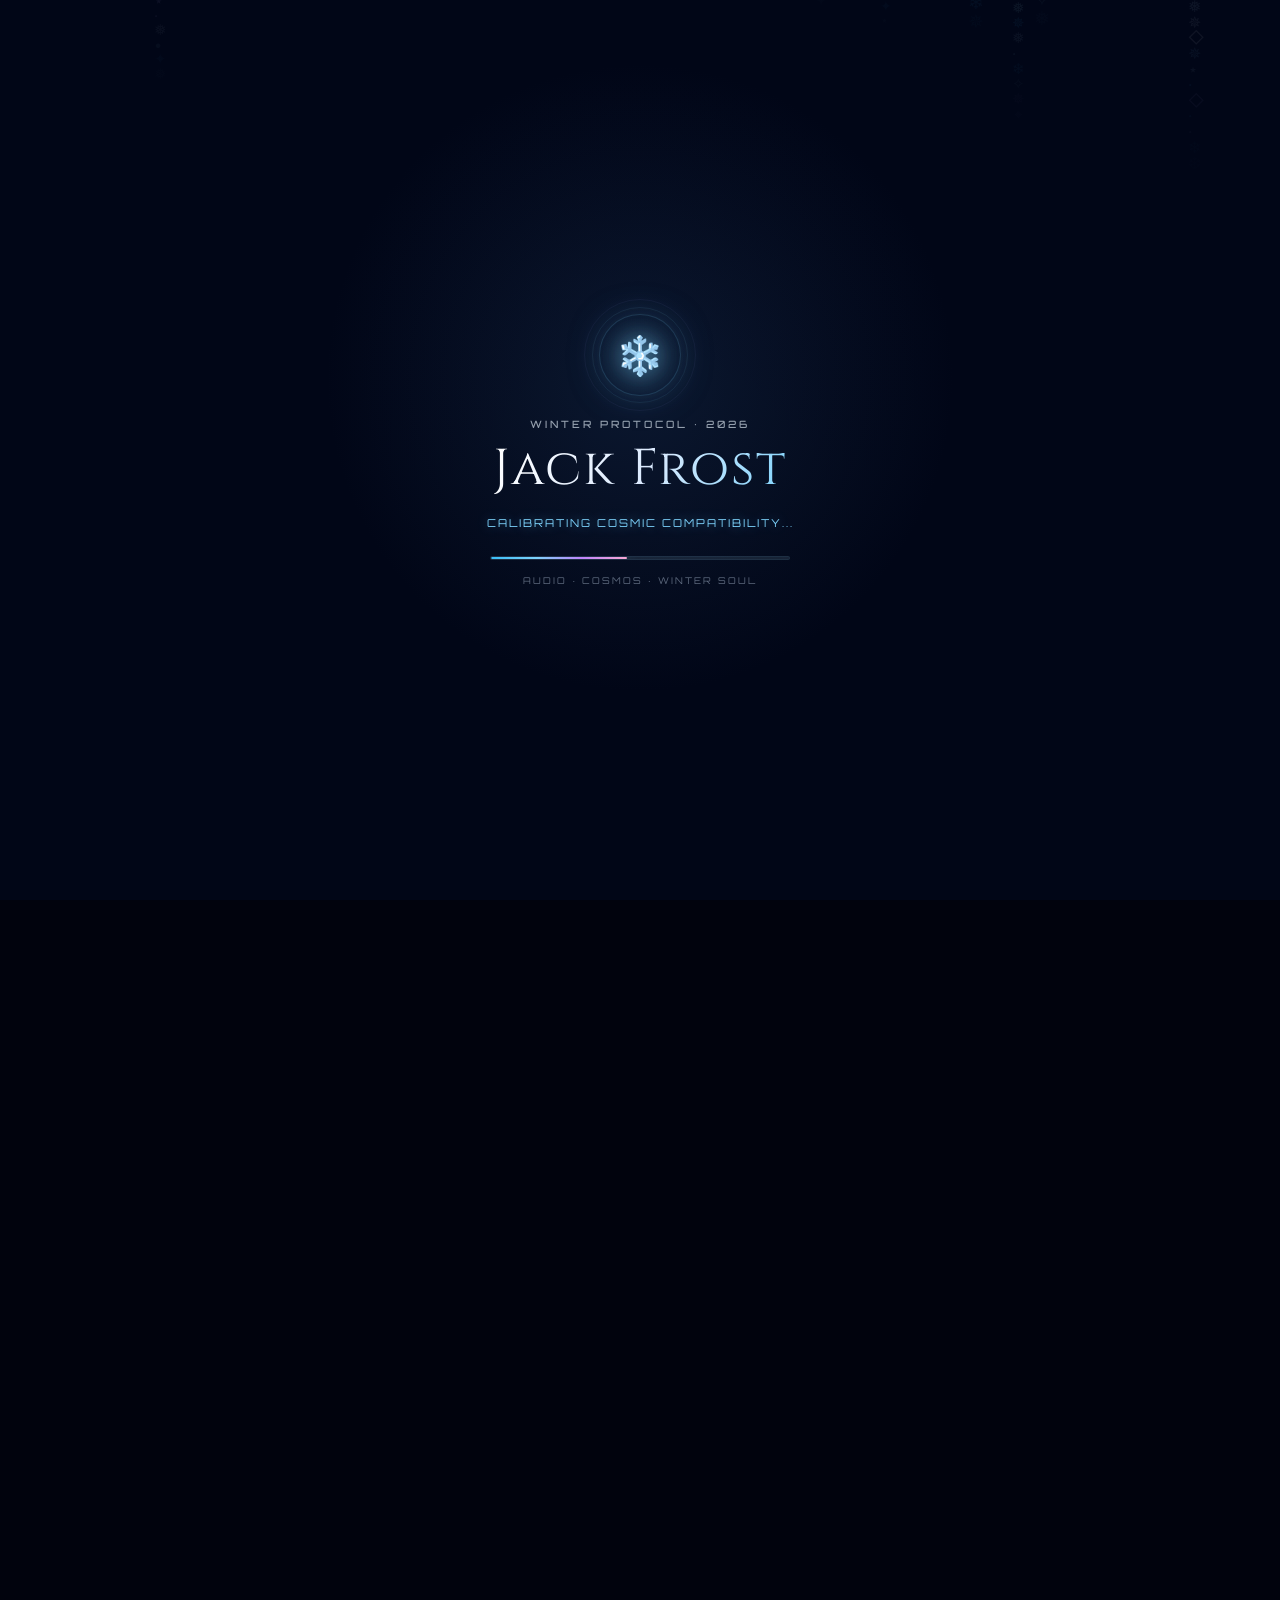
==== commit 8b933aec: "Refactor into modular structure with scroll/rendering fixes Split the 4,400-line single-file index.h" ====
--- a/index.html
+++ b/index.html
@@ -2,1952 +2,72 @@
 <html lang="en">
 <head>
   <meta charset="UTF-8" />
-
   <meta
     name="viewport"
-    content="width=device-width, initial-scale=1.0, maximum-scale=1.0, viewport-fit=cover, user-scalable=no"
+    content="width=device-width, initial-scale=1.0, viewport-fit=cover"
   />
-
   <meta name="theme-color" content="#020617" />
   <meta name="color-scheme" content="dark" />
   <meta name="mobile-web-app-capable" content="yes" />
   <meta name="apple-mobile-web-app-capable" content="yes" />
 
   <title>Jack Frost ❄️ | Cosmic Winter Soul</title>
+  <meta
+    name="description"
+    content="A cinematic HelloTalk bio — an icy, personal introduction with music, snow, stars and a little winter magic."
+  />
+
+  <!-- Social preview (optional — edit or remove freely) -->
+  <meta property="og:type" content="website" />
+  <meta property="og:title" content="Jack Frost ❄️ | Cosmic Winter Soul" />
+  <meta
+    property="og:description"
+    content="A cinematic HelloTalk bio — soft, icy and intentionally unforgettable."
+  />
+  <meta property="og:url" content="https://rjr12-blip.github.io/JACK-FROST-BIO/" />
+  <meta name="twitter:card" content="summary" />
+
+  <!-- Little snowflake favicon (no extra file needed) -->
+  <link
+    rel="icon"
+    href="data:image/svg+xml,<svg xmlns='http://www.w3.org/2000/svg' viewBox='0 0 100 100'><text y='.9em' font-size='90'>❄️</text></svg>"
+  />
 
   <!-- =========================================================
        FONTS
        ========================================================= -->
   <link rel="preconnect" href="https://fonts.googleapis.com" />
   <link rel="preconnect" href="https://fonts.gstatic.com" crossorigin />
-
   <link
     href="https://fonts.googleapis.com/css2?family=Cinzel:wght@600;700&family=Inter:wght@300;400;500;600;700;800&family=Orbitron:wght@400;500;700;800&family=Space+Grotesk:wght@400;500;700&family=Dancing+Script:wght@400;700&display=swap"
     rel="stylesheet"
   />
 
-  <style>
-    /* =========================================================
-       DESIGN TOKENS
-       ========================================================= */
-
-    :root {
-      --bg-0: #01030d;
-      --bg-1: #020617;
-      --bg-2: #071126;
-
-      --surface: rgba(7, 15, 32, 0.78);
-      --surface-soft: rgba(255, 255, 255, 0.035);
-      --surface-hover: rgba(125, 211, 252, 0.065);
-
-      --cyan: #7dd3fc;
-      --cyan-bright: #cffafe;
-      --blue: #38bdf8;
-
-      --purple: #a78bfa;
-      --purple-deep: #8b5cf6;
-
-      --pink: #f9a8d4;
-      --pink-hot: #ff7edb;
-
-      --white: #f8fafc;
-      --text: #e2e8f0;
-      --text-soft: #cbd5e1;
-      --muted: #94a3b8;
-
-      --line: rgba(255, 255, 255, 0.075);
-      --line-soft: rgba(255, 255, 255, 0.045);
-
-      --shadow:
-        0 24px 70px rgba(0, 0, 0, 0.48),
-        0 0 80px rgba(56, 189, 248, 0.055);
-
-      --radius-xl: 34px;
-      --radius-lg: 24px;
-      --radius-md: 18px;
-      --radius-pill: 999px;
-
-      --font-main: "Inter", sans-serif;
-      --font-tech: "Orbitron", sans-serif;
-      --font-display: "Cinzel", serif;
-      --font-grotesk: "Space Grotesk", sans-serif;
-      --font-script: "Dancing Script", cursive;
-
-      --safe-top: env(safe-area-inset-top, 0px);
-      --safe-bottom: env(safe-area-inset-bottom, 0px);
-      --safe-left: env(safe-area-inset-left, 0px);
-      --safe-right: env(safe-area-inset-right, 0px);
-    }
-
-    /* =========================================================
-       RESET
-       ========================================================= */
-
-    *,
-    *::before,
-    *::after {
-      box-sizing: border-box;
-      margin: 0;
-      padding: 0;
-      -webkit-tap-highlight-color: transparent;
-    }
-
-    html {
-      min-height: 100%;
-      overflow-x: hidden;
-      scroll-behavior: smooth;
-      background: var(--bg-0);
-    }
-
-    body {
-      min-height: 100vh;
-      min-height: 100dvh;
-
-      overflow-x: hidden;
-
-      padding:
-        calc(var(--safe-top) + 14px)
-        max(12px, var(--safe-right))
-        calc(var(--safe-bottom) + 28px)
-        max(12px, var(--safe-left));
-
-      font-family: var(--font-main);
-      color: var(--white);
-
-      background:
-        radial-gradient(
-          ellipse 90% 50% at 50% -10%,
-          rgba(30, 58, 95, 0.7) 0%,
-          rgba(10, 16, 48, 0.7) 28%,
-          rgba(3, 11, 31, 0.9) 55%,
-          var(--bg-0) 100%
-        );
-
-      -webkit-font-smoothing: antialiased;
-      text-rendering: optimizeLegibility;
-
-      /*
-       * IMPORTANT:
-       * No transform: translateZ(0) on body.
-       * No will-change on body.
-       *
-       * Those properties can create a giant composited layer on
-       * mobile browsers and contribute to scrolling/animation
-       * instability.
-       */
-    }
-
-    button,
-    a {
-      font: inherit;
-    }
-
-    button {
-      border: 0;
-    }
-
-    img {
-      max-width: 100%;
-    }
-
-    /* =========================================================
-       ACCESSIBILITY
-       ========================================================= */
-
-    :focus-visible {
-      outline: 2px solid var(--cyan);
-      outline-offset: 3px;
-    }
-
-    @media (prefers-reduced-motion: reduce) {
-      html {
-        scroll-behavior: auto;
+  <!-- All styling lives here: -->
+  <link rel="stylesheet" href="./css/style.css" />
+
+  <!-- No JavaScript? Show the page as a simple static card. -->
+  <noscript>
+    <style>
+      .intro-overlay,
+      .music-indicator {
+        display: none !important;
       }
 
-      *,
-      *::before,
-      *::after {
-        animation-duration: 0.001ms !important;
-        animation-iteration-count: 1 !important;
-        transition-duration: 0.001ms !important;
+      #mainContent {
+        opacity: 1 !important;
+        visibility: visible !important;
+        transform: none !important;
+        pointer-events: auto !important;
       }
-    }
-
-    /* =========================================================
-       GLOBAL ATMOSPHERE
-       ========================================================= */
-
-    .atmosphere {
-      position: fixed;
-      inset: 0;
-      z-index: -20;
-      pointer-events: none;
-      overflow: hidden;
-      background:
-        radial-gradient(
-          circle at 15% 20%,
-          rgba(56, 189, 248, 0.075),
-          transparent 30%
-        ),
-        radial-gradient(
-          circle at 85% 25%,
-          rgba(139, 92, 246, 0.07),
-          transparent 32%
-        ),
-        radial-gradient(
-          circle at 55% 85%,
-          rgba(255, 126, 219, 0.045),
-          transparent 30%
-        );
-    }
-
-    .atmosphere::before,
-    .atmosphere::after {
-      content: "";
-      position: absolute;
-      border-radius: 50%;
-      pointer-events: none;
-    }
-
-    .atmosphere::before {
-      width: 55vw;
-      height: 55vw;
-      min-width: 320px;
-      min-height: 320px;
-
-      top: -20vw;
-      left: -15vw;
-
-      background: rgba(56, 189, 248, 0.065);
-
-      filter: blur(70px);
-
-      /*
-       * One extremely slow animation rather than several competing
-       * blur animations.
-       */
-      animation: ambientDrift 18s ease-in-out infinite alternate;
-    }
-
-    .atmosphere::after {
-      width: 60vw;
-      height: 60vw;
-      min-width: 350px;
-      min-height: 350px;
-
-      right: -20vw;
-      bottom: -25vw;
-
-      background: rgba(139, 92, 246, 0.055);
-      filter: blur(75px);
-
-      animation: ambientDriftReverse 22s ease-in-out infinite alternate;
-    }
-
-    @keyframes ambientDrift {
-      from {
-        transform: translate3d(0, 0, 0) scale(1);
-      }
-
-      to {
-        transform: translate3d(4%, 3%, 0) scale(1.06);
-      }
-    }
-
-    @keyframes ambientDriftReverse {
-      from {
-        transform: translate3d(0, 0, 0) scale(1);
-      }
-
-      to {
-        transform: translate3d(-3%, -4%, 0) scale(1.05);
-      }
-    }
-
-    /* =========================================================
-       STARS
-       ========================================================= */
-
-    .bg-stars {
-      position: fixed;
-      inset: 0;
-      z-index: -15;
-      overflow: hidden;
-      pointer-events: none;
-    }
-
-    .star {
-      position: absolute;
-      width: 2px;
-      height: 2px;
-
-      border-radius: 50%;
-
-      background: #fff;
-
-      opacity: 0.3;
-
-      animation: starPulse linear infinite;
-    }
-
-    @keyframes starPulse {
-      0%,
-      100% {
-        opacity: 0.18;
-        transform: scale(1);
-      }
-
-      50% {
-        opacity: 0.8;
-        transform: scale(1.45);
-      }
-    }
-
-    .shooting-star {
-      position: absolute;
-
-      width: 2px;
-      height: 2px;
-
-      border-radius: 50%;
-
-      background: #fff;
-
-      box-shadow:
-        0 0 7px 2px rgba(255, 255, 255, 0.8),
-        0 0 22px 4px rgba(125, 211, 252, 0.45);
-
-      opacity: 0;
-
-      animation: shootingStar linear infinite;
-    }
-
-    .shooting-star::after {
-      content: "";
-
-      position: absolute;
-      top: 50%;
-      right: 3px;
-
-      width: 65px;
-      height: 1px;
-
-      transform: translateY(-50%);
-
-      border-radius: 999px;
-
-      background:
-        linear-gradient(
-          90deg,
-          rgba(255, 255, 255, 0.7),
-          transparent
-        );
-    }
-
-    @keyframes shootingStar {
-      0%,
-      84% {
-        opacity: 0;
-        transform: translate3d(0, 0, 0) rotate(-35deg);
-      }
-
-      86% {
-        opacity: 1;
-      }
-
-      92% {
-        opacity: 0;
-        transform: translate3d(-320px, 170px, 0) rotate(-35deg);
-      }
-
-      100% {
-        opacity: 0;
-      }
-    }
-
-    /* =========================================================
-       SNOW
-       ========================================================= */
-
-    .snow-layer {
-      position: fixed;
-      inset: 0;
-      z-index: -10;
-      overflow: hidden;
-      pointer-events: none;
-    }
-
-    .flake {
-      position: absolute;
-      top: -10vh;
-
-      color: rgba(255, 255, 255, 0.62);
-
-      text-shadow:
-        0 0 7px rgba(200, 230, 255, 0.4);
-
-      animation: snowFall linear infinite;
-    }
-
-    @keyframes snowFall {
-      0% {
-        transform: translate3d(0, -10vh, 0) rotate(0deg);
-        opacity: 0;
-      }
-
-      10% {
-        opacity: 0.7;
-      }
-
-      85% {
-        opacity: 0.45;
-      }
-
-      100% {
-        transform: translate3d(70px, 120vh, 0) rotate(360deg);
-        opacity: 0;
-      }
-    }
-
-    /* =========================================================
-       INTRO
-       ========================================================= */
-
-    .intro-overlay {
-      position: fixed;
-      inset: 0;
-
-      z-index: 10000;
-
-      display: flex;
-      align-items: center;
-      justify-content: center;
-
-      overflow: hidden;
-
-      background:
-        radial-gradient(
-          circle at 50% 42%,
-          rgba(30, 58, 95, 0.35),
-          transparent 38%
-        ),
-        #010617;
-
-      opacity: 1;
-      visibility: visible;
-
-      /*
-       * Only opacity is animated.
-       * No display:none → block layout jump.
-       */
-      transition:
-        opacity 700ms cubic-bezier(0.22, 1, 0.36, 1),
-        visibility 0s linear 0s;
-    }
-
-    .intro-overlay.is-exiting {
-      opacity: 0;
-      visibility: hidden;
-      transition:
-        opacity 700ms cubic-bezier(0.22, 1, 0.36, 1),
-        visibility 0s linear 700ms;
-
-      pointer-events: none;
-    }
-
-    .intro-canvas {
-      position: absolute;
-      inset: 0;
-
-      width: 100%;
-      height: 100%;
-
-      opacity: 0.38;
-      pointer-events: none;
-    }
-
-    .intro-vignette {
-      position: absolute;
-      inset: 0;
-
-      pointer-events: none;
-
-      background:
-        radial-gradient(
-          circle at center,
-          transparent 0%,
-          rgba(1, 6, 23, 0.08) 45%,
-          rgba(1, 6, 23, 0.72) 100%
-        );
-    }
-
-    .intro-content {
-      position: relative;
-      z-index: 2;
-
-      width: min(92vw, 500px);
-
-      display: flex;
-      flex-direction: column;
-      align-items: center;
-
-      padding:
-        30px
-        20px
-        calc(30px + var(--safe-bottom));
-
-      text-align: center;
-
-      animation: introContentIn 900ms cubic-bezier(0.22, 1, 0.36, 1) both;
-    }
-
-    @keyframes introContentIn {
-      from {
-        opacity: 0;
-        transform: translate3d(0, 18px, 0) scale(0.98);
-      }
-
-      to {
-        opacity: 1;
-        transform: translate3d(0, 0, 0) scale(1);
-      }
-    }
-
-    .intro-emblem {
-      position: relative;
-
-      width: 82px;
-      height: 82px;
-
-      display: grid;
-      place-items: center;
-
-      margin-bottom: 22px;
-
-      border-radius: 50%;
-
-      background:
-        radial-gradient(
-          circle,
-          rgba(125, 211, 252, 0.16),
-          rgba(125, 211, 252, 0.025) 58%,
-          transparent 70%
-        );
-
-      border: 1px solid rgba(125, 211, 252, 0.18);
-
-      box-shadow:
-        0 0 35px rgba(125, 211, 252, 0.13),
-        inset 0 0 25px rgba(125, 211, 252, 0.06);
-
-      animation: emblemFloat 4s ease-in-out infinite;
-    }
-
-    .intro-emblem::before,
-    .intro-emblem::after {
-      content: "";
-
-      position: absolute;
-      inset: -8px;
-
-      border-radius: inherit;
-
-      border: 1px solid rgba(125, 211, 252, 0.08);
-    }
-
-    .intro-emblem::after {
-      inset: -16px;
-      border-color: rgba(167, 139, 250, 0.055);
-    }
-
-    .intro-snowflake {
-      font-size: 2.4rem;
-
-      filter:
-        drop-shadow(0 0 12px rgba(125, 211, 252, 0.6))
-        drop-shadow(0 0 28px rgba(125, 211, 252, 0.25));
-    }
-
-    @keyframes emblemFloat {
-      0%,
-      100% {
-        transform: translate3d(0, 0, 0);
-      }
-
-      50% {
-        transform: translate3d(0, -7px, 0);
-      }
-    }
-
-    .intro-subtitle {
-      margin-bottom: 13px;
-
-      font-family: var(--font-tech);
-      font-size: 0.63rem;
-      font-weight: 500;
-
-      letter-spacing: 3px;
-
-      color: rgba(203, 213, 225, 0.58);
-    }
-
-    .intro-title {
-      font-family: var(--font-display);
-
-      font-size: clamp(2.1rem, 10vw, 3.15rem);
-      line-height: 1.05;
-
-      letter-spacing: 2px;
-
-      color: transparent;
-
-      background:
-        linear-gradient(
-          120deg,
-          #ffffff 0%,
-          #dbeafe 25%,
-          #7dd3fc 48%,
-          #c4b5fd 68%,
-          #f5d0fe 84%,
-          #ffffff 100%
-        );
-
-      background-size: 220% 100%;
-      background-clip: text;
-      -webkit-background-clip: text;
-
-      -webkit-text-fill-color: transparent;
-
-      animation: titleShimmer 7s ease-in-out infinite;
-    }
-
-    @keyframes titleShimmer {
-      0%,
-      100% {
-        background-position: 0% 50%;
-      }
-
-      50% {
-        background-position: 100% 50%;
-      }
-    }
-
-    .intro-status-text {
-      min-height: 24px;
-
-      margin-top: 20px;
-
-      font-family: var(--font-tech);
-      font-size: 0.68rem;
-      letter-spacing: 2px;
-
-      color: var(--cyan);
-
-      text-shadow:
-        0 0 12px rgba(125, 211, 252, 0.45);
-    }
-
-    .intro-progress-wrap {
-      position: relative;
-
-      width: min(300px, 78vw);
-      height: 4px;
-
-      margin-top: 16px;
-
-      overflow: hidden;
-
-      border-radius: 999px;
-
-      background: rgba(255, 255, 255, 0.055);
-      border: 1px solid rgba(125, 211, 252, 0.12);
-
-      box-shadow:
-        inset 0 0 14px rgba(125, 211, 252, 0.07);
-    }
-
-    .intro-progress-fill {
-      width: 0;
-      height: 100%;
-
-      border-radius: inherit;
-
-      background:
-        linear-gradient(
-          90deg,
-          #38bdf8,
-          #7dd3fc,
-          #c084fc,
-          #f9a8d4
-        );
-
-      box-shadow:
-        0 0 14px rgba(125, 211, 252, 0.5);
-
-      transform-origin: left center;
-      transition: width 100ms linear;
-    }
-
-    .intro-tap-btn {
-      position: relative;
-
-      display: none;
-
-      margin-top: 28px;
-
-      min-height: 50px;
-
-      padding: 0 24px;
-
-      border-radius: 999px;
-
-      border: 1px solid rgba(125, 211, 252, 0.36);
-
-      background:
-        linear-gradient(
-          135deg,
-          rgba(125, 211, 252, 0.12),
-          rgba(139, 92, 246, 0.08)
-        );
-
-      color: #fff;
-
-      font-family: var(--font-tech);
-      font-size: 0.7rem;
-      font-weight: 700;
-      letter-spacing: 1.1px;
-
-      cursor: pointer;
-
-      box-shadow:
-        0 0 24px rgba(125, 211, 252, 0.12);
-
-      backdrop-filter: blur(12px);
-      -webkit-backdrop-filter: blur(12px);
-
-      animation: enterPulse 2.5s ease-in-out infinite;
-    }
-
-    .intro-tap-btn.visible {
-      display: inline-flex;
-      align-items: center;
-      justify-content: center;
-    }
-
-    .intro-tap-btn:active {
-      transform: scale(0.96);
-    }
-
-    @keyframes enterPulse {
-      0%,
-      100% {
-        box-shadow:
-          0 0 20px rgba(125, 211, 252, 0.1);
-      }
-
-      50% {
-        box-shadow:
-          0 0 32px rgba(125, 211, 252, 0.25),
-          0 0 60px rgba(139, 92, 246, 0.1);
-      }
-    }
-
-    .intro-footnote {
-      margin-top: 15px;
-
-      font-family: var(--font-tech);
-      font-size: 0.58rem;
-
-      letter-spacing: 2px;
-
-      color: rgba(148, 163, 184, 0.45);
-    }
-
-    /* =========================================================
-       MAIN CONTENT
-       ========================================================= */
-
-    #mainContent {
-      width: 100%;
-      max-width: 470px;
-
-      margin: 0 auto;
-
-      position: relative;
-      z-index: 1;
-
-      /*
-       * Always participates in layout.
-       * Hidden with opacity/visibility during intro.
-       * This eliminates the display:none → block layout jump.
-       */
-      opacity: 0;
-      visibility: hidden;
-      pointer-events: none;
-
-      transform: translate3d(0, 12px, 0);
-
-      transition:
-        opacity 700ms cubic-bezier(0.22, 1, 0.36, 1),
-        transform 700ms cubic-bezier(0.22, 1, 0.36, 1),
-        visibility 0s linear 700ms;
-    }
-
-    #mainContent.is-active {
-      opacity: 1;
-      visibility: visible;
-      pointer-events: auto;
-
-      transform: translate3d(0, 0, 0);
-
-      transition:
-        opacity 700ms cubic-bezier(0.22, 1, 0.36, 1),
-        transform 700ms cubic-bezier(0.22, 1, 0.36, 1),
-        visibility 0s linear 0s;
-    }
-
-    /* =========================================================
-       CARD
-       ========================================================= */
-
-    .card-wrapper {
-      position: relative;
-
-      padding: 1px;
-
-      border-radius: var(--radius-xl);
-
-      background:
-        linear-gradient(
-          135deg,
-          rgba(125, 211, 252, 0.22),
-          rgba(139, 92, 246, 0.14),
-          rgba(255, 126, 219, 0.11),
-          rgba(125, 211, 252, 0.18)
-        );
-
-      box-shadow:
-        0 0 35px rgba(125, 211, 252, 0.07),
-        0 28px 80px rgba(0, 0, 0, 0.35);
-
-      transform-style: preserve-3d;
-
-      /*
-       * No permanent will-change.
-       * It is applied only while pointer/gyro interaction is active.
-       */
-    }
-
-    .card {
-      position: relative;
-
-      overflow: hidden;
-
-      border-radius: calc(var(--radius-xl) - 1px);
-
-      padding: 20px 18px 22px;
-
-      background:
-        linear-gradient(
-          145deg,
-          rgba(11, 21, 43, 0.9),
-          rgba(5, 12, 28, 0.82)
-        );
-
-      border: 1px solid rgba(255, 255, 255, 0.035);
-
-      box-shadow: var(--shadow);
-
-      isolation: isolate;
-    }
-
-    /*
-     * Lightweight highlight.
-     * No giant constantly animated blurred layer.
-     */
-    .card::before {
-      content: "";
-
-      position: absolute;
-      top: -130px;
-      left: 50%;
-
-      width: 260px;
-      height: 260px;
-
-      transform: translateX(-50%);
-
-      border-radius: 50%;
-
-      background:
-        radial-gradient(
-          circle,
-          rgba(125, 211, 252, 0.16),
-          rgba(139, 92, 246, 0.065) 38%,
-          transparent 70%
-        );
-
-      filter: blur(28px);
-
-      pointer-events: none;
-
-      opacity: 0.8;
-    }
-
-    .card-inner {
-      position: relative;
-      z-index: 2;
-    }
-
-    /* =========================================================
-       HEADER
-       ========================================================= */
-
-    .headerRow {
-      display: flex;
-      align-items: center;
-      justify-content: space-between;
-
-      gap: 10px;
-
-      margin-bottom: 18px;
-    }
-
-    .pill {
-      display: inline-flex;
-      align-items: center;
-      gap: 7px;
-
-      min-height: 35px;
-
-      padding: 0 12px;
-
-      border-radius: var(--radius-pill);
-
-      background: rgba(255, 255, 255, 0.035);
-
-      border: 1px solid rgba(255, 255, 255, 0.065);
-
-      color: #dbeafe;
-
-      font-size: 0.65rem;
-
-      backdrop-filter: blur(8px);
-      -webkit-backdrop-filter: blur(8px);
-    }
-
-    .dot {
-      width: 7px;
-      height: 7px;
-
-      flex: 0 0 auto;
-
-      border-radius: 50%;
-
-      background: var(--cyan);
-
-      box-shadow:
-        0 0 12px rgba(125, 211, 252, 0.8);
-
-      animation: onlinePulse 2s ease-in-out infinite;
-    }
-
-    @keyframes onlinePulse {
-      0%,
-      100% {
-        opacity: 1;
-      }
-
-      50% {
-        opacity: 0.45;
-      }
-    }
-
-    /* =========================================================
-       HERO
-       ========================================================= */
-
-    .hero {
-      text-align: center;
-      margin-top: 4px;
-    }
-
-    .ring {
-      position: relative;
-
-      width: 210px;
-      height: 210px;
-
-      margin: 0 auto;
-
-      display: grid;
-      place-items: center;
-
-      border-radius: 50%;
-
-      border: 1px solid rgba(255, 255, 255, 0.075);
-
-      isolation: isolate;
-    }
-
-    /*
-     * Static geometry is deliberately used here.
-     * The old continuously spinning 3-ring system was one of the
-     * unnecessary animation/compositing costs.
-     */
-
-    .ring::before {
-      content: "";
-
-      position: absolute;
-      inset: 8px;
-
-      border-radius: 50%;
-
-      border: 1px dashed rgba(255, 255, 255, 0.075);
-    }
-
-    .ring::after {
-      content: "";
-
-      position: absolute;
-      inset: -7px;
-
-      border-radius: 50%;
-
-      border: 1px solid rgba(125, 211, 252, 0.08);
-
-      box-shadow:
-        0 0 28px rgba(125, 211, 252, 0.07);
-    }
-
-    .avatar {
-      position: relative;
-      z-index: 2;
-
-      width: 180px;
-      height: 180px;
-
-      object-fit: cover;
-
-      border-radius: 50%;
-
-      border: 3px solid rgba(255, 255, 255, 0.08);
-
-      background: #071126;
-
-      box-shadow:
-        0 0 28px rgba(125, 211, 252, 0.24),
-        0 0 65px rgba(125, 211, 252, 0.08);
-
-      user-select: none;
-      pointer-events: none;
-
-      /*
-       * Only transform/opacity can animate smoothly.
-       */
-      animation: avatarFloat 6s ease-in-out infinite;
-    }
-
-    @keyframes avatarFloat {
-      0%,
-      100% {
-        transform: translate3d(0, 0, 0);
-      }
-
-      50% {
-        transform: translate3d(0, -7px, 0);
-      }
-    }
-
-    .name-wrap {
-      margin-top: 18px;
-    }
-
-    .name {
-      display: inline-block;
-
-      font-family: var(--font-display);
-
-      font-size: clamp(2rem, 9vw, 2.5rem);
-
-      line-height: 1.1;
-
-      letter-spacing: 1.5px;
-
-      color: transparent;
-
-      background:
-        linear-gradient(
-          120deg,
-          #ffffff,
-          #e0f2fe 24%,
-          #7dd3fc 45%,
-          #c4b5fd 65%,
-          #f5d0fe 82%,
-          #ffffff
-        );
-
-      background-size: 220% 100%;
-
-      background-clip: text;
-      -webkit-background-clip: text;
-
-      -webkit-text-fill-color: transparent;
-
-      animation: nameShimmer 8s ease-in-out infinite;
-    }
-
-    @keyframes nameShimmer {
-      0%,
-      100% {
-        background-position: 0% 50%;
-        filter:
-          drop-shadow(0 0 8px rgba(125, 211, 252, 0.3));
-      }
-
-      50% {
-        background-position: 100% 50%;
-        filter:
-          drop-shadow(0 0 13px rgba(139, 92, 246, 0.32));
-      }
-    }
-
-    .typing {
-      min-height: 26px;
-
-      margin-top: 8px;
-
-      font-family: var(--font-tech);
-
-      font-size: 0.77rem;
-      letter-spacing: 1px;
-
-      color: var(--cyan-bright);
-
-      text-shadow:
-        0 0 9px rgba(125, 211, 252, 0.35);
-    }
-
-    .subtitle {
-      margin-top: 10px;
-
-      color: rgba(219, 234, 254, 0.88);
-
-      font-size: 0.81rem;
-      line-height: 1.75;
-    }
-
-    .highlight {
-      color: var(--cyan);
-      font-weight: 700;
-    }
-
-    .highlight-purple {
-      color: var(--purple);
-      font-weight: 700;
-    }
-
-    .highlight-pink {
-      color: var(--pink);
-      font-weight: 700;
-    }
-
-    /* =========================================================
-       QUOTE
-       ========================================================= */
-
-    .quote-box {
-      min-height: 54px;
-
-      display: flex;
-      align-items: center;
-      justify-content: center;
-
-      margin-top: 19px;
-      padding: 14px 16px;
-
-      text-align: center;
-
-      border-radius: var(--radius-lg);
-
-      border: 1px solid var(--line-soft);
-
-      background: rgba(255, 255, 255, 0.025);
-
-      color: #eff6ff;
-
-      font-size: 0.78rem;
-      line-height: 1.65;
-
-      transition:
-        opacity 350ms ease,
-        transform 350ms ease;
-    }
-
-    /* =========================================================
-       TERMINAL
-       ========================================================= */
-
-    .terminal {
-      margin-top: 18px;
-
-      overflow: hidden;
-
-      border-radius: var(--radius-lg);
-
-      border: 1px solid rgba(255, 255, 255, 0.055);
-
-      background: #020817;
-
-      box-shadow:
-        inset 0 0 35px rgba(0, 0, 0, 0.3);
-    }
-
-    .termTop {
-      display: flex;
-      align-items: center;
-
-      gap: 7px;
-
-      padding: 10px 14px;
-
-      background: rgba(13, 21, 37, 0.9);
-
-      border-bottom: 1px solid rgba(255, 255, 255, 0.04);
-    }
-
-    .termDot {
-      width: 9px;
-      height: 9px;
-
-      border-radius: 50%;
-    }
-
-    .termDot:nth-child(1) {
-      background: #ff5f57;
-    }
-
-    .termDot:nth-child(2) {
-      background: #ffbd2e;
-    }
-
-    .termDot:nth-child(3) {
-      background: #28c840;
-    }
-
-    .termBody {
-      min-height: 130px;
-
-      padding: 14px;
-
-      font-family: var(--font-grotesk);
-
-      font-size: 0.75rem;
-      line-height: 1.85;
-
-      color: #dbeafe;
-
-      background: rgba(0, 0, 0, 0.18);
-    }
-
-    .termBody .line {
-      min-height: 1.85em;
-
-      opacity: 0;
-
-      animation: lineReveal 280ms ease forwards;
-    }
-
-    @keyframes lineReveal {
-      from {
-        opacity: 0;
-        transform: translate3d(0, 3px, 0);
-      }
-
-      to {
-        opacity: 1;
-        transform: translate3d(0, 0, 0);
-      }
-    }
-
-    /* =========================================================
-       SECTION TITLE
-       ========================================================= */
-
-    .sectionTitle {
-      margin: 25px 0 14px;
-
-      text-align: center;
-
-      font-family: var(--font-tech);
-
-      font-size: 0.72rem;
-      letter-spacing: 2.5px;
-
-      color: var(--cyan);
-
-      text-shadow:
-        0 0 10px rgba(125, 211, 252, 0.28);
-    }
-
-    /* =========================================================
-       SKILLS
-       ========================================================= */
-
-    .skills {
-      display: grid;
-
-      grid-template-columns: repeat(2, 1fr);
-
-      gap: 10px;
-    }
-
-    .skill {
-      position: relative;
-
-      min-height: 120px;
-
-      padding: 15px;
-
-      border-radius: var(--radius-lg);
-
-      border: 1px solid var(--line-soft);
-
-      background: rgba(255, 255, 255, 0.025);
-
-      transition:
-        transform 180ms ease,
-        border-color 180ms ease,
-        background 180ms ease;
-    }
-
-    .skill::before {
-      content: "";
-
-      position: absolute;
-      inset: 0;
-
-      border-radius: inherit;
-
-      background:
-        radial-gradient(
-          circle at top left,
-          rgba(125, 211, 252, 0.075),
-          transparent 60%
-        );
-
-      opacity: 0;
-
-      transition: opacity 180ms ease;
-
-      pointer-events: none;
-    }
-
-    .skill:active {
-      transform: scale(0.975);
-      border-color: rgba(125, 211, 252, 0.18);
-      background: rgba(125, 211, 252, 0.045);
-    }
-
-    .skill:active::before {
-      opacity: 1;
-    }
-
-    .skill h4 {
-      position: relative;
-      z-index: 1;
-
-      margin-bottom: 7px;
-
-      font-size: 0.76rem;
-
-      color: var(--cyan);
-    }
-
-    .skill p {
-      position: relative;
-      z-index: 1;
-
-      color: #cbd5e1;
-
-      font-size: 0.66rem;
-      line-height: 1.65;
-    }
-
-    /* =========================================================
-       STATS
-       ========================================================= */
-
-    .stats {
-      display: grid;
-
-      grid-template-columns: repeat(2, 1fr);
-
-      gap: 10px;
-
-      margin-top: 20px;
-    }
-
-    .stat {
-      padding: 16px;
-
-      text-align: center;
-
-      border-radius: var(--radius-lg);
-
-      background: rgba(255, 255, 255, 0.025);
-
-      border: 1px solid var(--line-soft);
-
-      transition:
-        transform 180ms ease,
-        background 180ms ease;
-    }
-
-    .stat:active {
-      transform: scale(0.975);
-      background: rgba(125, 211, 252, 0.04);
-    }
-
-    .statNum {
-      font-family: var(--font-tech);
-
-      font-size: 1.55rem;
-      font-weight: 700;
-
-      color: var(--cyan);
-
-      text-shadow:
-        0 0 12px rgba(125, 211, 252, 0.3);
-    }
-
-    .statLabel {
-      margin-top: 4px;
-
-      font-size: 0.63rem;
-
-      color: #cbd5e1;
-    }
-
-    /* =========================================================
-       TAGS
-       ========================================================= */
-
-    .tags {
-      display: flex;
-      flex-wrap: wrap;
-      justify-content: center;
-
-      gap: 8px;
-
-      margin-top: 20px;
-    }
-
-    .tag {
-      padding: 7px 12px;
-
-      border-radius: var(--radius-pill);
-
-      background: rgba(125, 211, 252, 0.045);
-
-      border: 1px solid rgba(125, 211, 252, 0.1);
-
-      color: var(--cyan);
-
-      font-size: 0.64rem;
-
-      transition:
-        transform 180ms ease,
-        background 180ms ease,
-        border-color 180ms ease;
-    }
-
-    .tag:active {
-      transform: scale(0.94);
-      background: rgba(125, 211, 252, 0.1);
-      border-color: rgba(125, 211, 252, 0.25);
-    }
-
-    /* =========================================================
-       FLIRTY BOX
-       ========================================================= */
-
-    .flirty {
-      margin-top: 22px;
-
-      padding: 19px;
-
-      text-align: center;
-
-      border-radius: var(--radius-lg);
-
-      border: 1px solid rgba(255, 255, 255, 0.045);
-
-      background:
-        linear-gradient(
-          135deg,
-          rgba(125, 211, 252, 0.035),
-          rgba(139, 92, 246, 0.04),
-          rgba(255, 126, 219, 0.025)
-        );
-
-      color: #f1f5f9;
-
-      font-size: 0.76rem;
-      line-height: 1.9;
-    }
-
-    /* =========================================================
-       ACTIONS
-       ========================================================= */
-
-    .action-hint {
-      margin-top: 19px;
-      margin-bottom: 7px;
-
-      text-align: center;
-
-      color: var(--muted);
-
-      font-family: var(--font-tech);
-
-      font-size: 0.61rem;
-      letter-spacing: 1.5px;
-    }
-
-    .actions {
-      display: grid;
-
-      grid-template-columns: repeat(3, 1fr);
-
-      gap: 9px;
-    }
-
-    .btn {
-      position: relative;
-
-      min-height: 48px;
-
-      padding: 8px 5px;
-
-      overflow: hidden;
-
-      border-radius: var(--radius-md);
-
-      border: 1px solid rgba(125, 211, 252, 0.13);
-
-      background: rgba(125, 211, 252, 0.045);
-
-      color: #fff;
-
-      font-size: 0.7rem;
-      font-weight: 700;
-
-      cursor: pointer;
-
-      transition:
-        transform 160ms ease,
-        background 160ms ease,
-        border-color 160ms ease,
-        box-shadow 160ms ease;
-    }
-
-    .btn::before {
-      content: "";
-
-      position: absolute;
-      inset: 0;
-
-      background:
-        radial-gradient(
-          circle at center,
-          rgba(125, 211, 252, 0.18),
-          transparent 70%
-        );
-
-      opacity: 0;
-
-      transition: opacity 180ms ease;
-    }
-
-    .btn:active {
-      transform: scale(0.95);
-
-      background: rgba(125, 211, 252, 0.1);
-
-      border-color: rgba(125, 211, 252, 0.3);
-
-      box-shadow:
-        0 0 24px rgba(125, 211, 252, 0.13);
-    }
-
-    .btn:active::before {
-      opacity: 1;
-    }
-
-    /* =========================================================
-       CONSOLE
-       ========================================================= */
-
-    .console {
-      min-height: 92px;
-
-      display: flex;
-      flex-direction: column;
-      align-items: center;
-      justify-content: center;
-
-      margin-top: 15px;
-      padding: 15px;
-
-      text-align: center;
-
-      border-radius: var(--radius-lg);
-
-      border: 1px solid var(--line-soft);
-
-      background: rgba(0, 0, 0, 0.25);
-    }
-
-    .consoleTop {
-      font-family: var(--font-tech);
-
-      font-size: 0.61rem;
-      letter-spacing: 2px;
-
-      color: var(--cyan);
-
-      text-shadow:
-        0 0 8px rgba(125, 211, 252, 0.3);
-    }
-
-    .console-loader {
-      width: 0;
-      height: 3px;
-
-      margin: 10px 0;
-
-      border-radius: 999px;
-
-      background:
-        linear-gradient(
-          90deg,
-          var(--cyan),
-          #c084fc,
-          var(--pink-hot)
-        );
-
-      box-shadow:
-        0 0 8px rgba(125, 211, 252, 0.35);
-
-      transition: width 100ms linear;
-    }
-
-    .consoleText {
-      min-height: 22px;
-
-      color: #fff;
-
-      font-size: 0.8rem;
-    }
-
-    /* =========================================================
-       BATTERY
-       ========================================================= */
-
-    .lowBattery {
-      display: none;
-
-      margin-top: 14px;
-
-      padding: 10px 15px;
-
-      text-align: center;
-
-      border-radius: var(--radius-pill);
-
-      background: rgba(255, 80, 80, 0.08);
-
-      border: 1px solid rgba(255, 80, 80, 0.18);
-
-      color: #fecaca;
-
-      font-size: 0.66rem;
-    }
-
-    /* =========================================================
-       CTA
-       ========================================================= */
-
-    .cta {
-      margin-top: 24px;
-
-      padding: 21px;
-
-      text-align: center;
-
-      border-radius: 26px;
-
-      border: 1px solid var(--line-soft);
-
-      background:
-        linear-gradient(
-          135deg,
-          rgba(125, 211, 252, 0.035),
-          rgba(255, 255, 255, 0.02),
-          rgba(139, 92, 246, 0.03)
-        );
-    }
-
-    .hellotalk-btn {
-      display: inline-flex;
-      align-items: center;
-      justify-content: center;
-
-      gap: 9px;
-
-      margin-top: 16px;
-
-      min-height: 48px;
-
-      padding: 0 21px;
-
-      text-decoration: none;
-
-      border-radius: var(--radius-pill);
-
-      background: rgba(255, 255, 255, 0.96);
-
-      color: #020617;
-
-      font-size: 0.8rem;
-      font-weight: 700;
-
-      border: 2px solid rgba(255, 255, 255, 0.3);
-
-      box-shadow:
-        0 8px 25px rgba(0, 0, 0, 0.2);
-
-      transition:
-        transform 180ms ease,
-        box-shadow 180ms ease;
-    }
-
-    .hellotalk-btn img {
-      width: auto;
-      height: 27px;
-
-      object-fit: contain;
-    }
-
-    .hellotalk-btn:active {
-      transform: scale(0.96);
-
-      box-shadow:
-        0 0 28px rgba(255, 255, 255, 0.25),
-        0 0 45px rgba(125, 211, 252, 0.16);
-    }
-
-    .footer {
-      margin-top: 18px;
-
-      text-align: center;
-
-      color: rgba(148, 163, 184, 0.42);
-
-      font-size: 0.61rem;
-      letter-spacing: 0.5px;
-    }
-
-    /* =========================================================
-       MUSIC INDICATOR
-       ========================================================= */
-
-    .music-indicator {
-      position: fixed;
-
-      right: 12px;
-      bottom: calc(var(--safe-bottom) + 12px);
-
-      z-index: 100;
-
-      display: flex;
-      align-items: center;
-
-      gap: 7px;
-
-      min-height: 35px;
-
-      padding: 0 12px;
-
-      border-radius: var(--radius-pill);
-
-      background: rgba(2, 6, 23, 0.72);
-
-      border: 1px solid rgba(255, 255, 255, 0.07);
-
-      color: #e0f2fe;
-
-      font-size: 0.62rem;
-
-      backdrop-filter: blur(12px);
-      -webkit-backdrop-filter: blur(12px);
-
-      opacity: 0;
-      transform: translate3d(0, 8px, 0);
-
-      transition:
-        opacity 350ms ease,
-        transform 350ms ease;
-    }
-
-    .music-indicator.visible {
-      opacity: 1;
-      transform: translate3d(0, 0, 0);
-    }
-
-    .eq-bars {
-      height: 14px;
-
-      display: flex;
-      align-items: flex-end;
-
-      gap: 2px;
-    }
-
-    .eq-bars span {
-      width: 2px;
-      height: 4px;
-
-      border-radius: 2px;
-
-      background: var(--cyan);
-
-      box-shadow:
-        0 0 4px rgba(125, 211, 252, 0.45);
-
-      animation: equalizer 600ms ease-in-out infinite alternate;
-    }
-
-    .eq-bars span:nth-child(2) {
-      animation-delay: 120ms;
-    }
-
-    .eq-bars span:nth-child(3) {
-      animation-delay: 240ms;
-    }
-
-    .eq-bars span:nth-child(4) {
-      animation-delay: 360ms;
-    }
-
-    @keyframes equalizer {
-      from {
-        height: 4px;
-      }
-
-      to {
-        height: 14px;
-      }
-    }
-
-    /* =========================================================
-       DESKTOP
-       ========================================================= */
-
-    @media (min-width: 768px) {
-      body {
-        padding-top: 28px;
-      }
-
-      .card-wrapper {
-        /*
-         * Desktop gets subtle perspective only when pointer
-         * interaction is active.
-         */
-        perspective: 1000px;
-      }
-
-      .card {
-        min-height: 100px;
-      }
-    }
-
-    /* =========================================================
-       MOBILE
-       ========================================================= */
-
-    @media (max-width: 520px) {
-      .card {
-        padding: 16px 12px 18px;
-      }
-
-      .ring {
-        width: 190px;
-        height: 190px;
-      }
-
-      .avatar {
-        width: 164px;
-        height: 164px;
-      }
-
-      .skills {
-        grid-template-columns: 1fr;
-      }
-
-      .skill {
-        min-height: auto;
-      }
-
-      .intro-title {
-        font-size: 2rem;
-      }
-
-      .intro-progress-wrap {
-        width: 225px;
-      }
-
-      .intro-status-text {
-        font-size: 0.62rem;
-        letter-spacing: 1.7px;
-      }
-
-      .hellotalk-btn {
-        padding: 0 17px;
-      }
-    }
-
-    /* =========================================================
-       PERFORMANCE FALLBACK
-       ========================================================= */
-
-    @media (max-width: 420px), (prefers-reduced-motion: reduce) {
-      .atmosphere::before,
-      .atmosphere::after {
-        animation: none;
-      }
-
-      .star:nth-child(n + 70) {
-        display: none;
-      }
-
-      .flake:nth-child(n + 28) {
-        display: none;
-      }
-
-      .shooting-star {
-        display: none;
-      }
-    }
-  </style>
+    </style>
+  </noscript>
 </head>
 
 <body>
 
   <!-- =========================================================
-       BACKGROUND
+       BACKGROUND (fixed decorative layers)
        ========================================================= -->
 
   <div class="atmosphere" aria-hidden="true"></div>
@@ -1955,7 +75,7 @@
   <div class="snow-layer" id="snow" aria-hidden="true"></div>
 
   <!-- =========================================================
-       INTRO
+       INTRO / LOADING SCREEN
        ========================================================= -->
 
   <section
@@ -1974,7 +94,7 @@
     <div class="intro-content">
 
       <div class="intro-emblem">
-        <div class="intro-snowflake">❄️</div>
+        <div class="intro-snowflake" aria-hidden="true">❄️</div>
       </div>
 
       <div class="intro-subtitle">
@@ -1993,7 +113,11 @@
         INITIALIZING FROST CORE...
       </div>
 
-      <div class="intro-progress-wrap">
+      <div
+        class="intro-progress-wrap"
+        role="progressbar"
+        aria-label="Loading progress"
+      >
         <div
           class="intro-progress-fill"
           id="introProgressFill"
@@ -2016,14 +140,11 @@
   </section>
 
   <!-- =========================================================
-       AUDIO
-       =========================================================
-
-       Put the uploaded MP3 beside this HTML file.
-
-       IMPORTANT:
-       The filename intentionally matches the uploaded file.
-  -->
+       BACKGROUND MUSIC
+
+       The file path is set in js/config.js → musicSrc
+       (default: ./assets/audio/… .mp3)
+       ========================================================= -->
 
   <audio
     id="bgMusic"
@@ -2031,15 +152,14 @@
     preload="auto"
     playsinline
     aria-label="Background music"
-  >
-    <source
-      src="./Jack_Frost_Christmas_Classic_Song(128k).mp3"
-      type="audio/mpeg"
-    />
-  </audio>
+  ></audio>
 
   <!-- =========================================================
        MAIN CONTENT
+
+       Most personal text (name, bio, links, interests,
+       quotes…) is edited in js/config.js — this markup is
+       the no-JavaScript fallback copy of the same content.
        ========================================================= -->
 
   <main id="mainContent">
@@ -2055,7 +175,7 @@
           <div class="headerRow">
 
             <div class="pill">
-              <div class="dot"></div>
+              <div class="dot" aria-hidden="true"></div>
               <span>ONLINE ❄️</span>
             </div>
 
@@ -2072,12 +192,12 @@
 
             <div class="ring">
 
-              <!-- RESTORED CENTRE IMAGE -->
-
               <img
-                src="https://fak-h.jokerkeep057.workers.dev/LqLwd"
+                src="./assets/images/avatar.jpg"
                 class="avatar"
                 alt="Jack Frost"
+                width="180"
+                height="180"
                 loading="eager"
                 decoding="async"
                 fetchpriority="high"
@@ -2091,11 +211,9 @@
               </h1>
             </div>
 
-            <div
-              class="typing"
-              id="typing"
-              aria-live="polite"
-            ></div>
+            <div class="typing" id="typing">
+              &gt; Ethical Hacker_
+            </div>
 
             <div class="subtitle">
               🇧🇹 Bhutan ·
@@ -2122,7 +240,7 @@
 
           <div class="terminal">
 
-            <div class="termTop">
+            <div class="termTop" aria-hidden="true">
               <div class="termDot"></div>
               <div class="termDot"></div>
               <div class="termDot"></div>
@@ -2131,11 +249,12 @@
             <div
               class="termBody"
               id="termBody"
+              aria-label="System boot log"
             ></div>
 
           </div>
 
-          <!-- CORE INTERESTS -->
+          <!-- CORE INTERESTS (edited in js/config.js) -->
 
           <div class="sectionTitle">
             ❄️ CORE INTERESTS ❄️
@@ -2144,7 +263,7 @@
           <div class="skills">
 
             <div class="skill">
-              <h4>🤖 AI & Future Tech</h4>
+              <h4>🤖 AI &amp; Future Tech</h4>
               <p>
                 Exploring intelligent systems, automation,
                 creativity and futuristic innovation.
@@ -2176,7 +295,7 @@
             </div>
 
             <div class="skill">
-              <h4>🎧 Music & Vibes</h4>
+              <h4>🎧 Music &amp; Vibes</h4>
               <p>
                 Night playlists, emotional melodies and
                 coding under aurora skies.
@@ -2185,7 +304,7 @@
 
           </div>
 
-          <!-- STATS -->
+          <!-- STATS (edited in js/config.js) -->
 
           <div
             class="stats"
@@ -2193,60 +312,28 @@
           >
 
             <div class="stat">
-              <div
-                class="statNum"
-                data-target="9999"
-              >
-                0
-              </div>
-
-              <div class="statLabel">
-                👥 Friends (Unlimited)
-              </div>
+              <div class="statNum" data-target="9999">0</div>
+              <div class="statLabel">👥 Friends (Unlimited)</div>
             </div>
 
             <div class="stat">
-              <div
-                class="statNum"
-                data-target="999"
-              >
-                0
-              </div>
-
-              <div class="statLabel">
-                🌙 Night Thoughts
-              </div>
+              <div class="statNum" data-target="999">0</div>
+              <div class="statLabel">🌙 Night Thoughts</div>
             </div>
 
             <div class="stat">
-              <div
-                class="statNum"
-                data-target="86"
-              >
-                0
-              </div>
-
-              <div class="statLabel">
-                🧪 AI Experiments
-              </div>
+              <div class="statNum" data-target="86">0</div>
+              <div class="statLabel">🧪 AI Experiments</div>
             </div>
 
             <div class="stat">
-              <div
-                class="statNum"
-                data-target="404"
-              >
-                0
-              </div>
-
-              <div class="statLabel">
-                😴 Sleep Found
-              </div>
-            </div>
-
-          </div>
-
-          <!-- TAGS -->
+              <div class="statNum" data-target="404">0</div>
+              <div class="statLabel">😴 Sleep Found</div>
+            </div>
+
+          </div>
+
+          <!-- TAGS (edited in js/config.js) -->
 
           <div class="tags">
 
@@ -2264,7 +351,7 @@
 
           </div>
 
-          <!-- PERSONALITY -->
+          <!-- PERSONALITY (edited in js/config.js) -->
 
           <div class="flirty">
 
@@ -2328,11 +415,13 @@
             <div
               class="console-loader"
               id="consoleLoader"
+              aria-hidden="true"
             ></div>
 
             <div
               class="consoleText"
               id="consoleText"
+              aria-live="polite"
             >
               ❄️ Tap a button above to receive a surprise message.
             </div>
@@ -2349,16 +438,11 @@
             phone dies! ⚡
           </div>
 
-          <!-- CTA -->
+          <!-- CTA (link edited in js/config.js → helloTalkUrl) -->
 
           <div class="cta">
 
-            <div
-              style="
-                font-size: 0.84rem;
-                line-height: 1.8;
-              "
-            >
+            <div class="cta-line">
               “Message me. I'm friendlier than my winter aura.” ❄️
             </div>
 
@@ -2370,8 +454,10 @@
             >
 
               <img
-                src="https://fak-h.jokerkeep057.workers.dev/s0u7i"
-                alt="HelloTalk"
+                src="./assets/images/hellotalk-button.png"
+                alt=""
+                width="120"
+                height="27"
                 loading="lazy"
               />
 
@@ -2393,2014 +479,35 @@
   </main>
 
   <!-- =========================================================
-       MUSIC STATUS
-       ========================================================= -->
-
-  <div
+       MUSIC STATUS — also works as a play/pause button
+       ========================================================= -->
+
+  <button
     class="music-indicator"
     id="musicIndicator"
-    aria-live="polite"
+    type="button"
+    aria-label="Play background music"
   >
-
-    <div class="eq-bars" aria-hidden="true">
+    <span class="eq-bars" aria-hidden="true">
       <span></span>
       <span></span>
       <span></span>
       <span></span>
-    </div>
-
-    <span id="musicLabel">
-      🎵 Ready
     </span>
-
-  </div>
-
-  <!-- =========================================================
-       JAVASCRIPT
-       ========================================================= -->
-
-  <script>
-    (() => {
-      "use strict";
-
-      /*
-       * ==========================================================
-       * JACK FROST — STABLE FRONT-END ENGINE
-       * ==========================================================
-       *
-       * Major changes:
-       *
-       * 1. Intro and main content no longer fight over display:none.
-       * 2. Audio is started from ONE controlled user gesture.
-       * 3. No repeated audio play attempts on every click/scroll.
-       * 4. Intro canvas is capped for high-density mobile displays.
-       * 5. Background animation count is reduced.
-       * 6. Card tilt uses a controlled RAF only when necessary.
-       * 7. Clock updates once per minute rather than every second.
-       * 8. Timers are tracked and cleaned up.
-       * 9. Telegram credentials are NOT shipped to the browser.
-       * 10. Animation uses transform/opacity where possible.
-       */
-
-      /* ==========================================================
-         UTILITIES
-         ========================================================== */
-
-      const $ = (selector) =>
-        document.querySelector(selector);
-
-      const prefersReducedMotion =
-        window.matchMedia &&
-        window.matchMedia("(prefers-reduced-motion: reduce)").matches;
-
-      const isLowPowerDevice =
-        navigator.hardwareConcurrency &&
-        navigator.hardwareConcurrency <= 4;
-
-      const timers = new Set();
-
-      function safeTimeout(fn, delay) {
-        const id = setTimeout(() => {
-          timers.delete(id);
-          fn();
-        }, delay);
-
-        timers.add(id);
-        return id;
-      }
-
-      function clearTrackedTimers() {
-        timers.forEach(clearTimeout);
-        timers.clear();
-      }
-
-      /* ==========================================================
-         ELEMENTS
-         ========================================================== */
-
-      const overlay = $("#introOverlay");
-      const introCanvas = $("#introCanvas");
-      const introStatus = $("#introStatus");
-      const progressFill = $("#introProgressFill");
-      const enterButton = $("#introTapBtn");
-
-      const mainContent = $("#mainContent");
-
-      const bgMusic = $("#bgMusic");
-      const musicIndicator = $("#musicIndicator");
-      const musicLabel = $("#musicLabel");
-
-      /* ==========================================================
-         INTRO CANVAS
-         ========================================================== */
-
-      const ctx = introCanvas
-        ? introCanvas.getContext("2d", {
-            alpha: true
-          })
-        : null;
-
-      let canvasAnimationId = null;
-      let canvasWidth = 0;
-      let canvasHeight = 0;
-
-      const frostChars = [
-        "❄",
-        "❅",
-        "❆",
-        "✧",
-        "✦",
-        "◇",
-        "·",
-        "•",
-        "⋆",
-        "✵"
-      ];
-
-      const frostColors = [
-        "#7dd3fc",
-        "#bae6fd",
-        "#e0f2fe",
-        "#38bdf8",
-        "#a5f3fc",
-        "#ffffff",
-        "#c4b5fd"
-      ];
-
-      let matrixColumns = [];
-
-      function resizeIntroCanvas() {
-        if (!introCanvas || !ctx) return;
-
-        const dpr = Math.min(
-          window.devicePixelRatio || 1,
-          isLowPowerDevice ? 1 : 1.5
-        );
-
-        canvasWidth = window.innerWidth;
-        canvasHeight = window.innerHeight;
-
-        introCanvas.width =
-          Math.floor(canvasWidth * dpr);
-
-        introCanvas.height =
-          Math.floor(canvasHeight * dpr);
-
-        introCanvas.style.width =
-          canvasWidth + "px";
-
-        introCanvas.style.height =
-          canvasHeight + "px";
-
-        ctx.setTransform(
-          dpr,
-          0,
-          0,
-          dpr,
-          0,
-          0
-        );
-
-        initializeMatrix();
-      }
-
-      function initializeMatrix() {
-        const fontSize =
-          isLowPowerDevice ? 22 : 18;
-
-        const columnCount =
-          Math.ceil(canvasWidth / fontSize);
-
-        matrixColumns = [];
-
-        for (let i = 0; i < columnCount; i++) {
-
-          const maxChars =
-            Math.floor(
-              Math.random() * 12 + 5
-            );
-
-          const chars = [];
-
-          for (let j = 0; j < maxChars; j++) {
-            chars.push({
-              char:
-                frostChars[
-                  Math.floor(
-                    Math.random() *
-                    frostChars.length
-                  )
-                ],
-
-              color:
-                frostColors[
-                  Math.floor(
-                    Math.random() *
-                    frostColors.length
-                  )
-                ],
-
-              opacity:
-                1 -
-                j / maxChars
-            });
-          }
-
-          matrixColumns.push({
-            x: i * fontSize,
-
-            y:
-              Math.random() *
-              canvasHeight *
-              -1,
-
-            speed:
-              Math.random() *
-                (isLowPowerDevice ? 1 : 1.4) +
-              0.5,
-
-            fontSize:
-              Math.random() * 5 + 14,
-
-            chars
-          });
-        }
-      }
-
-      function drawIntroMatrix() {
-        if (!ctx || !overlay) return;
-
-        /*
-         * Stop work immediately once intro is gone.
-         */
-        if (
-          overlay.classList.contains(
-            "is-exiting"
-          )
-        ) {
-          canvasAnimationId = null;
-          return;
-        }
-
-        ctx.clearRect(
-          0,
-          0,
-          canvasWidth,
-          canvasHeight
-        );
-
-        for (const column of matrixColumns) {
-
-          for (
-            let j = 0;
-            j < column.chars.length;
-            j++
-          ) {
-
-            const character =
-              column.chars[j];
-
-            const y =
-              column.y +
-              j *
-                column.fontSize;
-
-            if (
-              y < -30 ||
-              y > canvasHeight + 30
-            ) {
-              continue;
-            }
-
-            ctx.globalAlpha =
-              character.opacity * 0.48;
-
-            ctx.fillStyle =
-              character.color;
-
-            ctx.font =
-              `${column.fontSize}px Inter, sans-serif`;
-
-            ctx.fillText(
-              character.char,
-              column.x,
-              y
-            );
-          }
-
-          column.y += column.speed;
-
-          if (
-            column.y -
-              column.chars.length *
-                column.fontSize >
-            canvasHeight
-          ) {
-            column.y =
-              Math.random() *
-              canvasHeight *
-              -0.8;
-          }
-        }
-
-        ctx.globalAlpha = 1;
-
-        canvasAnimationId =
-          requestAnimationFrame(
-            drawIntroMatrix
-          );
-      }
-
-      if (
-        introCanvas &&
-        ctx &&
-        !prefersReducedMotion
-      ) {
-        resizeIntroCanvas();
-
-        window.addEventListener(
-          "resize",
-          resizeIntroCanvas,
-          { passive: true }
-        );
-
-        drawIntroMatrix();
-      }
-
-      /* ==========================================================
-         INTRO LOADING
-         ========================================================== */
-
-      const loadingStages = [
-        {
-          threshold: 0,
-          text: "INITIALIZING FROST CORE..."
-        },
-        {
-          threshold: 13,
-          text: "ESTABLISHING SECURE LINK..."
-        },
-        {
-          threshold: 26,
-          text: "ACCESSING FRIENDSHIP MATRIX..."
-        },
-        {
-          threshold: 40,
-          text: "CALIBRATING COSMIC COMPATIBILITY..."
-        },
-        {
-          threshold: 54,
-          text: "LOADING WINTER PROTOCOLS..."
-        },
-        {
-          threshold: 68,
-          text: "SYNTHESIZING AURORA PATTERNS..."
-        },
-        {
-          threshold: 82,
-          text: "GENERATING SNOWFLAKE CRYPTOGRAPHY..."
-        },
-        {
-          threshold: 94,
-          text: "FROST REALM READY..."
-        },
-        {
-          threshold: 100,
-          text: "✨ WELCOME TO THE COSMIC WINTER ✨"
-        }
-      ];
-
-      let progress = 0;
-      let stageIndex = 0;
-      let loadingFrame = null;
-      let introReady = false;
-      let hasEntered = false;
-
-      const INTRO_DURATION =
-        prefersReducedMotion
-          ? 1800
-          : 6200;
-
-      const introStart =
-        performance.now();
-
-      function updateIntro(timestamp) {
-
-        if (introReady) return;
-
-        const elapsed =
-          timestamp - introStart;
-
-        const rawProgress =
-          Math.min(
-            elapsed / INTRO_DURATION,
-            1
-          );
-
-        /*
-         * Smooth ease-out.
-         */
-        const easedProgress =
-          1 -
-          Math.pow(
-            1 - rawProgress,
-            1.8
-          );
-
-        progress =
-          easedProgress * 100;
-
-        if (progressFill) {
-          progressFill.style.width =
-            `${progress}%`;
-        }
-
-        while (
-          stageIndex <
-            loadingStages.length - 1 &&
-          progress >=
-            loadingStages[
-              stageIndex + 1
-            ].threshold
-        ) {
-          stageIndex++;
-
-          if (introStatus) {
-            introStatus.textContent =
-              loadingStages[
-                stageIndex
-              ].text;
-          }
-        }
-
-        if (rawProgress >= 1) {
-          finishIntroLoading();
-          return;
-        }
-
-        loadingFrame =
-          requestAnimationFrame(
-            updateIntro
-          );
-      }
-
-      function finishIntroLoading() {
-
-        if (introReady) return;
-
-        introReady = true;
-
-        if (progressFill) {
-          progressFill.style.width =
-            "100%";
-        }
-
-        if (introStatus) {
-          introStatus.textContent =
-            "✨ WELCOME TO THE COSMIC WINTER ✨";
-        }
-
-        if (enterButton) {
-          enterButton.classList.add(
-            "visible"
-          );
-        }
-      }
-
-      loadingFrame =
-        requestAnimationFrame(
-          updateIntro
-        );
-
-      /* ==========================================================
-         AUDIO
-         ========================================================== */
-
-      let musicStarted = false;
-      let musicAttempted = false;
-
-      function showMusicIndicator(text) {
-
-        if (!musicIndicator) return;
-
-        musicLabel.textContent = text;
-
-        musicIndicator.classList.add(
-          "visible"
-        );
-      }
-
-      function startMusicFromUserGesture() {
-
-        if (
-          !bgMusic ||
-          musicStarted ||
-          musicAttempted
-        ) {
-          return;
-        }
-
-        musicAttempted = true;
-
-        /*
-         * This function is called directly from the
-         * Enter button's click handler.
-         *
-         * That is the correct place to request autoplay.
-         */
-
-        const playPromise =
-          bgMusic.play();
-
-        if (
-          playPromise &&
-          typeof playPromise.then ===
-            "function"
-        ) {
-
-          playPromise
-            .then(() => {
-
-              musicStarted = true;
-
-              showMusicIndicator(
-                "🎵 Playing"
-              );
-
-            })
-            .catch(() => {
-
-              /*
-               * If a browser still blocks playback,
-               * provide a clean fallback.
-               */
-
-              musicAttempted = false;
-
-              showMusicIndicator(
-                "🎵 Tap for music"
-              );
-
-            });
-
-        } else {
-
-          musicStarted = true;
-
-          showMusicIndicator(
-            "🎵 Playing"
-          );
-        }
-      }
-
-      if (bgMusic) {
-
-        bgMusic.addEventListener(
-          "play",
-          () => {
-            musicStarted = true;
-
-            showMusicIndicator(
-              "🎵 Playing"
-            );
-          }
-        );
-
-        bgMusic.addEventListener(
-          "pause",
-          () => {
-
-            if (!bgMusic.ended) {
-              musicStarted = false;
-
-              showMusicIndicator(
-                "🎵 Paused"
-              );
-            }
-          }
-        );
-
-        bgMusic.addEventListener(
-          "error",
-          () => {
-
-            showMusicIndicator(
-              "🎵 Audio unavailable"
-            );
-
-          }
-        );
-      }
-
-      /*
-       * Fallback only if the browser blocked the initial
-       * gesture-based play.
-       *
-       * Unlike the old code, this does NOT attach play()
-       * to every click, scroll and touch event.
-       */
-      function musicFallbackGesture() {
-
-        if (
-          musicStarted ||
-          !bgMusic
-        ) {
-          return;
-        }
-
-        if (
-          bgMusic.paused
-        ) {
-          musicAttempted = false;
-          startMusicFromUserGesture();
-        }
-      }
-
-      document.addEventListener(
-        "click",
-        (event) => {
-
-          if (
-            event.target ===
-              enterButton ||
-            enterButton?.contains(
-              event.target
-            )
-          ) {
-            return;
-          }
-
-          if (
-            !musicStarted &&
-            musicAttempted === false
-          ) {
-            musicFallbackGesture();
-          }
-
-        },
-        {
-          passive: true
-        }
-      );
-
-      /* ==========================================================
-         ENTER MAIN SITE
-         ========================================================== */
-
-      function enterMainSite() {
-
-        if (
-          hasEntered ||
-          !introReady
-        ) {
-          return;
-        }
-
-        hasEntered = true;
-
-        /*
-         * Start audio FIRST while this is still
-         * inside the click gesture.
-         */
-        startMusicFromUserGesture();
-
-        /*
-         * Main content becomes visible.
-         */
-        mainContent.classList.add(
-          "is-active"
-        );
-
-        /*
-         * Fade intro away.
-         */
-        overlay.classList.add(
-          "is-exiting"
-        );
-
-        /*
-         * Stop intro canvas immediately.
-         */
-        if (canvasAnimationId) {
-          cancelAnimationFrame(
-            canvasAnimationId
-          );
-
-          canvasAnimationId = null;
-        }
-
-        /*
-         * Main experience.
-         */
-        startTerminalBoot();
-        startQuoteRotation();
-        initCounters();
-        updateClock();
-        startClock();
-        startTyping();
-
-        /*
-         * Small entrance delay allows the main card
-         * to visually settle before enabling interaction.
-         */
-        safeTimeout(() => {
-          initializeTilt();
-        }, 500);
-
-        /*
-         * IMPORTANT:
-         * We do not use display:none on the intro.
-         * We let opacity/visibility finish naturally.
-         */
-        safeTimeout(() => {
-
-          if (overlay) {
-            overlay.remove();
-          }
-
-        }, 750);
-      }
-
-      enterButton?.addEventListener(
-        "click",
-        enterMainSite
-      );
-
-      /*
-       * Clicking anywhere on the completed intro
-       * also enters, preserving the old behavior.
-       */
-      overlay?.addEventListener(
-        "click",
-        (event) => {
-
-          if (
-            introReady &&
-            !event.target.closest(
-              "#introTapBtn"
-            )
-          ) {
-            enterMainSite();
-          }
-
-        }
-      );
-
-      /* ==========================================================
-         BACKGROUND STARS
-         ========================================================== */
-
-      const starsContainer =
-        $("#stars");
-
-      if (starsContainer) {
-
-        const starCount =
-          isLowPowerDevice
-            ? 55
-            : 85;
-
-        for (
-          let i = 0;
-          i < starCount;
-          i++
-        ) {
-
-          const star =
-            document.createElement(
-              "div"
-            );
-
-          star.className = "star";
-
-          const size =
-            Math.random() *
-              1.8 +
-            0.5;
-
-          star.style.width =
-            `${size}px`;
-
-          star.style.height =
-            `${size}px`;
-
-          star.style.left =
-            `${Math.random() * 100}%`;
-
-          star.style.top =
-            `${Math.random() * 100}%`;
-
-          star.style.animationDuration =
-            `${Math.random() * 5 + 3}s`;
-
-          star.style.animationDelay =
-            `${Math.random() * 5}s`;
-
-          starsContainer.appendChild(
-            star
-          );
-        }
-
-        if (!prefersReducedMotion) {
-
-          const shootingCount =
-            isLowPowerDevice
-              ? 1
-              : 2;
-
-          for (
-            let i = 0;
-            i < shootingCount;
-            i++
-          ) {
-
-            const shooting =
-              document.createElement(
-                "div"
-              );
-
-            shooting.className =
-              "shooting-star";
-
-            shooting.style.left =
-              `${Math.random() * 80}%`;
-
-            shooting.style.top =
-              `${Math.random() * 40}%`;
-
-            shooting.style.animationDuration =
-              `${Math.random() * 8 + 10}s`;
-
-            shooting.style.animationDelay =
-              `${Math.random() * 12}s`;
-
-            starsContainer.appendChild(
-              shooting
-            );
-          }
-        }
-      }
-
-      /* ==========================================================
-         SNOW
-         ========================================================== */
-
-      const snowContainer =
-        $("#snow");
-
-      if (snowContainer) {
-
-        const flakeCount =
-          prefersReducedMotion
-            ? 12
-            : isLowPowerDevice
-              ? 24
-              : 34;
-
-        const flakeChars = [
-          "❄",
-          "❅",
-          "❆",
-          "•",
-          "·",
-          "✧"
-        ];
-
-        for (
-          let i = 0;
-          i < flakeCount;
-          i++
-        ) {
-
-          const flake =
-            document.createElement(
-              "div"
-            );
-
-          flake.className =
-            "flake";
-
-          flake.textContent =
-            flakeChars[
-              Math.floor(
-                Math.random() *
-                  flakeChars.length
-              )
-            ];
-
-          flake.style.left =
-            `${Math.random() * 100}vw`;
-
-          flake.style.fontSize =
-            `${Math.random() * 12 + 7}px`;
-
-          flake.style.animationDuration =
-            `${Math.random() * 13 + 12}s`;
-
-          flake.style.animationDelay =
-            `${-Math.random() * 20}s`;
-
-          flake.style.opacity =
-            `${Math.random() * 0.4 + 0.2}`;
-
-          snowContainer.appendChild(
-            flake
-          );
-        }
-      }
-
-      /* ==========================================================
-         CLOCK
-         ========================================================== */
-
-      const clockEl =
-        $("#clock");
-
-      function updateClock() {
-
-        if (!clockEl) return;
-
-        clockEl.textContent =
-          new Date().toLocaleString(
-            [],
-            {
-              weekday: "short",
-              month: "short",
-              day: "numeric",
-              hour: "2-digit",
-              minute: "2-digit"
-            }
-          );
-      }
-
-      let clockTimer = null;
-
-      function startClock() {
-
-        updateClock();
-
-        /*
-         * The old code updated every second.
-         * The displayed value only needs minute-level precision.
-         */
-        clockTimer =
-          setInterval(
-            updateClock,
-            30000
-          );
-      }
-
-      /* ==========================================================
-         TYPING
-         ========================================================== */
-
-      const typingEl =
-        $("#typing");
-
-      const roles = [
-        "> Ethical Hacker_",
-        "> AI Explorer_",
-        "> Future Developer_",
-        "> Cybersecurity Mind_",
-        "> Cosmic Programmer_",
-        "> Winter Soul_",
-        "> Web Developer_"
-      ];
-
-      let roleIndex = 0;
-      let characterIndex = 0;
-      let deleting = false;
-      let typingTimer = null;
-
-      function typeLoop() {
-
-        if (
-          !typingEl ||
-          !hasEntered
-        ) {
-          return;
-        }
-
-        const current =
-          roles[roleIndex];
-
-        if (!deleting) {
-
-          typingEl.textContent =
-            current.substring(
-              0,
-              characterIndex++
-            );
-
-          if (
-            characterIndex >
-            current.length
-          ) {
-
-            deleting = true;
-
-            typingTimer =
-              safeTimeout(
-                typeLoop,
-                1400
-              );
-
-            return;
-          }
-
-        } else {
-
-          typingEl.textContent =
-            current.substring(
-              0,
-              characterIndex--
-            );
-
-          if (
-            characterIndex < 0
-          ) {
-
-            deleting = false;
-
-            roleIndex =
-              (roleIndex + 1) %
-              roles.length;
-          }
-        }
-
-        typingTimer =
-          safeTimeout(
-            typeLoop,
-            deleting ? 35 : 70
-          );
-      }
-
-      function startTyping() {
-
-        if (prefersReducedMotion) {
-          typingEl.textContent =
-            roles[0];
-          return;
-        }
-
-        typeLoop();
-      }
-
-      /* ==========================================================
-         QUOTES
-         ========================================================== */
-
-      const quoteBox =
-        $("#quoteBox");
-
-      const quotes = [
-        "✨ “The cosmos whispers to those who listen.”",
-        "❄️ “Even frost has a heartbeat.”",
-        "🌌 “Stars are frozen music.”",
-        "💙 “Some souls feel like winter sunsets.”",
-        "⚡ “Programming by day. Overthinking by night.”",
-        "😄 “My code doesn't always work, but my memes do.”",
-        "🔥 “I'm not lazy, I'm in energy-saving mode.”",
-        "🧊 “Stay frosty, stay curious.”",
-        "🎧 “Currently playing: late-night thoughts & lo-fi.”",
-        "💬 “Warning: may cause unexpected smiles.”",
-        "🚀 “Dream big. Debug later.”",
-        "📡 “Scanning for good vibes...”",
-        "🍕 “Will code for pizza.”",
-        "🌠 “Your vibe attracts your tribe.”",
-        "💡 “Ideas are like snowflakes — unique and fleeting.”",
-        "🧠 “Brain: 90% music, 10% deadlines.”",
-        "💻 “Commit to kindness, push to main.”",
-        "🤖 “AI won't replace you, but a person using AI might.”",
-        "🌙 “Moonlights as a philosopher.”",
-        "🎯 “Focus on the frost, ignore the noise.”",
-        "💪 “You're one conversation away from a new perspective.”",
-        "🎨 “Creativity is intelligence having fun.”",
-        "🌍 “Hello from the other side of the world.”",
-        "❤️ “Frosty outside, warm inside.”",
-        "✨ “Let's make the universe our playground.”",
-        "🔮 “The future is frosty and bright.”",
-        "🦋 “Transforming caffeine into code since day one.”",
-        "🌈 “Chasing auroras and algorithms.”",
-        "🌐 “Building bridges, one website at a time.”"
-      ];
-
-      let quoteIndex = 0;
-      let quoteTimer = null;
-
-      function rotateQuote() {
-
-        if (!quoteBox) return;
-
-        quoteBox.style.opacity = "0";
-        quoteBox.style.transform =
-          "translate3d(0, 8px, 0)";
-
-        safeTimeout(() => {
-
-          quoteBox.textContent =
-            quotes[quoteIndex];
-
-          quoteBox.style.opacity = "1";
-          quoteBox.style.transform =
-            "translate3d(0, 0, 0)";
-
-          quoteIndex =
-            (quoteIndex + 1) %
-            quotes.length;
-
-        }, 280);
-      }
-
-      function startQuoteRotation() {
-
-        rotateQuote();
-
-        quoteTimer =
-          setInterval(
-            rotateQuote,
-            6500
-          );
-      }
-
-      /* ==========================================================
-         TERMINAL
-         ========================================================== */
-
-      const termBody =
-        $("#termBody");
-
-      const bootLines = [
-        "[ SYSTEM BOOT SEQUENCE ]",
-        "🟢 Frost Core: ACTIVE",
-        "🟢 AI Research: ONLINE",
-        "🟢 Ethical Hacking: ENGAGED",
-        "🟢 Web Development: DEPLOYED",
-        "🟢 Music Mode: STREAMING",
-        "🟢 Programming Brain: OVERCLOCKED",
-        "🟢 Cosmic Connection: STABLE",
-        "🟢 Emotional Firewall: ARMED",
-        "[ ALL SYSTEMS NOMINAL ]"
-      ];
-
-      let terminalStarted = false;
-
-      function startTerminalBoot() {
-
-        if (
-          !termBody ||
-          terminalStarted
-        ) {
-          return;
-        }
-
-        terminalStarted = true;
-
-        termBody.innerHTML = "";
-
-        let lineIndex = 0;
-
-        function addLine() {
-
-          if (
-            lineIndex >=
-            bootLines.length
-          ) {
-            return;
-          }
-
-          const line =
-            bootLines[lineIndex];
-
-          const element =
-            document.createElement(
-              "div"
-            );
-
-          element.className =
-            "line";
-
-          termBody.appendChild(
-            element
-          );
-
-          let charIndex = 0;
-
-          function typeCharacter() {
-
-            if (
-              charIndex <
-              line.length
-            ) {
-
-              element.textContent +=
-                line[charIndex++];
-
-              safeTimeout(
-                typeCharacter,
-                20
-              );
-
-            } else {
-
-              lineIndex++;
-
-              safeTimeout(
-                addLine,
-                180
-              );
-            }
-          }
-
-          typeCharacter();
-        }
-
-        addLine();
-      }
-
-      /* ==========================================================
-         COUNTERS
-         ========================================================== */
-
-      function animateCounter(
-        element
-      ) {
-
-        const target =
-          Number(
-            element.dataset.target
-          );
-
-        if (
-          !Number.isFinite(target)
-        ) {
-          return;
-        }
-
-        const duration =
-          prefersReducedMotion
-            ? 0
-            : 1400;
-
-        const start =
-          performance.now();
-
-        function step(now) {
-
-          const progress =
-            duration === 0
-              ? 1
-              : Math.min(
-                  (now - start) /
-                    duration,
-                  1
-                );
-
-          const eased =
-            1 -
-            Math.pow(
-              1 - progress,
-              3
-            );
-
-          element.textContent =
-            Math.floor(
-              eased * target
-            ).toLocaleString();
-
-          if (
-            progress < 1
-          ) {
-
-            requestAnimationFrame(
-              step
-            );
-
-          } else {
-
-            element.textContent =
-              target.toLocaleString();
-          }
-        }
-
-        requestAnimationFrame(
-          step
-        );
-      }
-
-      let countersInitialized =
-        false;
-
-      function initCounters() {
-
-        if (
-          countersInitialized
-        ) {
-          return;
-        }
-
-        countersInitialized = true;
-
-        const container =
-          $("#statsContainer");
-
-        if (!container) return;
-
-        if (
-          !("IntersectionObserver" in window)
-        ) {
-
-          container
-            .querySelectorAll(
-              ".statNum"
-            )
-            .forEach(
-              animateCounter
-            );
-
-          return;
-        }
-
-        const observer =
-          new IntersectionObserver(
-            (entries) => {
-
-              entries.forEach(
-                (entry) => {
-
-                  if (
-                    entry.isIntersecting
-                  ) {
-
-                    entry.target
-                      .querySelectorAll(
-                        ".statNum"
-                      )
-                      .forEach(
-                        (element) => {
-
-                          if (
-                            element.dataset
-                              .animated
-                          ) {
-                            return;
-                          }
-
-                          element.dataset
-                            .animated =
-                            "true";
-
-                          animateCounter(
-                            element
-                          );
-                        }
-                      );
-
-                    observer.unobserve(
-                      entry.target
-                    );
-                  }
-                }
-              );
-            },
-            {
-              threshold: 0.25
-            }
-          );
-
-        observer.observe(
-          container
-        );
-      }
-
-      /* ==========================================================
-         CONSOLE BUTTONS
-         ========================================================== */
-
-      const greetMessages = [
-        "你好！谢谢你访问我的页面！❄️",
-        "مرحباً! شكراً لزيارتك! ❄️",
-        "Hello! Thank you for visiting my bio! ❄️",
-        "नमस्ते! तपाईंको भ्रमणको लागि धन्यवाद! ❄️",
-        "Kuzu zangpo! བྱོན་པ་ལེགས་སོ། བཀྲ་ཤིས་བདེ་ལེགས། ❄️",
-        "வணக்கம்! உங்கள் வருகைக்கு நன்றி! ❄️",
-        "¡Hola! ¡Gracias por visitar! ❄️",
-        "안녕하세요! 방문해 주셔서 감사합니다! ❄️",
-        "Bonjour! Merci de visiter! ❄️",
-        "こんにちは！訪問ありがとうございます！❄️",
-        "Salaan! Waad ku mahadsan tahay booqashadaada! ❄️",
-        "Olá! Obrigado pela visita! ❄️",
-        "হ্যালো! আমার বায়ো ভিজিট করার জন্য ধন্যবাদ! ❄️"
-      ];
-
-      const inspireMessages = [
-        "✨ You have an awesome energy. Never dim your light.",
-        "💡 Your curiosity is your superpower.",
-        "🎨 You're a masterpiece in progress. Keep going.",
-        "🌟 The world is brighter with you in it.",
-        "🧠 Your mind is a beautiful constellation of ideas.",
-        "💬 You make conversations unforgettable.",
-        "🔥 You're cooler than a winter breeze. Literally.",
-        "❤️ You're appreciated more than you know.",
-        "🚀 Great things take time. You're on the right path.",
-        "🦋 Every expert was once a beginner. Keep learning.",
-        "🌐 The web is your canvas. Paint something beautiful.",
-        "💎 You are rare. You are valuable. You are enough."
-      ];
-
-      const frostMessages = [
-        "❄️ “Frost melts, but genuine connections last forever.”",
-        "💙 “Cold hands, warm heart, sharp mind.”",
-        "🌌 “The night is darkest just before the aurora appears.”",
-        "🎧 “Sometimes silence is the most powerful playlist.”",
-        "🛡️ “Protect your peace like a firewall protects a server.”",
-        "✨ “You are a beautiful glitch in the matrix of ordinary.”",
-        "💻 “Code with compassion. Debug with patience.”",
-        "🌠 “Shoot for the moon. Land among the stars.”",
-        "🧊 “Stay frosty. The world needs your unique cool.”",
-        "🔮 “The universe has a plan. Trust the frost.”",
-        "🌐 “Every website tells a story. Make yours legendary.”"
-      ];
-
-      let consoleTimer = null;
-
-      function showConsoleLoading(
-        message
-      ) {
-
-        const loader =
-          $("#consoleLoader");
-
-        const top =
-          $("#consoleTop");
-
-        const text =
-          $("#consoleText");
-
-        if (
-          !loader ||
-          !top ||
-          !text
-        ) {
-          return;
-        }
-
-        loader.style.width =
-          "0%";
-
-        top.textContent =
-          "PROCESSING...";
-
-        text.textContent =
-          "";
-
-        let progress = 0;
-
-        if (consoleTimer) {
-          clearInterval(
-            consoleTimer
-          );
-        }
-
-        consoleTimer =
-          setInterval(() => {
-
-            progress +=
-              Math.random() *
-                13 +
-              10;
-
-            if (
-              progress >= 100
-            ) {
-
-              progress = 100;
-
-              loader.style.width =
-                "100%";
-
-              clearInterval(
-                consoleTimer
-              );
-
-              safeTimeout(() => {
-
-                top.textContent =
-                  "COMPLETE ✅";
-
-                text.textContent =
-                  message;
-
-                safeTimeout(() => {
-                  loader.style.width =
-                    "0%";
-                }, 500);
-
-              }, 180);
-
-            } else {
-
-              loader.style.width =
-                `${progress}%`;
-            }
-
-          }, 70);
-      }
-
-      $("#btnGreet")?.addEventListener(
-        "click",
-        () => {
-
-          const message =
-            greetMessages[
-              Math.floor(
-                Math.random() *
-                  greetMessages.length
-              )
-            ];
-
-          showConsoleLoading(
-            message
-          );
-        }
-      );
-
-      $("#btnInspire")?.addEventListener(
-        "click",
-        () => {
-
-          const message =
-            inspireMessages[
-              Math.floor(
-                Math.random() *
-                  inspireMessages.length
-              )
-            ];
-
-          showConsoleLoading(
-            message
-          );
-        }
-      );
-
-      $("#btnFrost")?.addEventListener(
-        "click",
-        () => {
-
-          const message =
-            frostMessages[
-              Math.floor(
-                Math.random() *
-                  frostMessages.length
-              )
-            ];
-
-          showConsoleLoading(
-            message
-          );
-        }
-      );
-
-      /* ==========================================================
-         CARD TILT
-         ========================================================== */
-
-      const cardWrapper =
-        $("#cardWrapper");
-
-      let tiltEnabled = false;
-
-      let targetX = 0;
-      let targetY = 0;
-
-      let currentX = 0;
-      let currentY = 0;
-
-      let tiltFrame = null;
-
-      function animateTilt() {
-
-        if (!tiltEnabled) {
-          tiltFrame = null;
-          return;
-        }
-
-        currentX +=
-          (targetX - currentX) *
-          0.08;
-
-        currentY +=
-          (targetY - currentY) *
-          0.08;
-
-        cardWrapper.style.transform =
-          `perspective(1000px)
-           rotateX(${currentX}deg)
-           rotateY(${currentY}deg)`;
-
-        /*
-         * Stop the RAF when the card has essentially reached
-         * its target instead of running forever.
-         */
-
-        const distance =
-          Math.abs(
-            targetX - currentX
-          ) +
-          Math.abs(
-            targetY - currentY
-          );
-
-        if (
-          distance > 0.01
-        ) {
-
-          tiltFrame =
-            requestAnimationFrame(
-              animateTilt
-            );
-
-        } else {
-
-          tiltFrame = null;
-        }
-      }
-
-      function requestTiltFrame() {
-
-        if (!tiltFrame) {
-          tiltFrame =
-            requestAnimationFrame(
-              animateTilt
-            );
-        }
-      }
-
-      function initializeTilt() {
-
-        if (
-          !cardWrapper ||
-          prefersReducedMotion
-        ) {
-          return;
-        }
-
-        /*
-         * Desktop pointer tilt.
-         */
-        if (
-          window.matchMedia(
-            "(pointer: fine)"
-          ).matches
-        ) {
-
-          tiltEnabled = true;
-
-          cardWrapper.style.willChange =
-            "transform";
-
-          document.addEventListener(
-            "mousemove",
-            (event) => {
-
-              const x =
-                (window.innerWidth / 2 -
-                  event.clientX) /
-                180;
-
-              const y =
-                (window.innerHeight / 2 -
-                  event.clientY) /
-                180;
-
-              targetY =
-                Math.max(
-                  -3,
-                  Math.min(3, x)
-                );
-
-              targetX =
-                Math.max(
-                  -3,
-                  Math.min(3, -y)
-                );
-
-              requestTiltFrame();
-            },
-            {
-              passive: true
-            }
-          );
-
-          document.addEventListener(
-            "mouseleave",
-            () => {
-
-              targetX = 0;
-              targetY = 0;
-
-              requestTiltFrame();
-
-            }
-          );
-
-          return;
-        }
-
-        /*
-         * Mobile orientation is deliberately conservative.
-         * It avoids requesting sensor permission automatically.
-         */
-        if (
-          window.innerWidth < 768 &&
-          "DeviceOrientationEvent" in window
-        ) {
-
-          tiltEnabled = true;
-
-          window.addEventListener(
-            "deviceorientation",
-            (event) => {
-
-              const gamma =
-                event.gamma || 0;
-
-              const beta =
-                event.beta || 0;
-
-              targetY =
-                Math.max(
-                  -2.5,
-                  Math.min(
-                    2.5,
-                    gamma * 0.08
-                  )
-                );
-
-              targetX =
-                Math.max(
-                  -2.5,
-                  Math.min(
-                    2.5,
-                    (beta - 45) * 0.045
-                  )
-                );
-
-              requestTiltFrame();
-
-            },
-            {
-              passive: true
-            }
-          );
-        }
-      }
-
-      /* ==========================================================
-         SHAKE EFFECT
-         ========================================================== */
-
-      let lastShake =
-        0;
-
-      function handleMotion(event) {
-
-        if (
-          prefersReducedMotion
-        ) {
-          return;
-        }
-
-        const acceleration =
-          event.accelerationIncludingGravity;
-
-        if (!acceleration) {
-          return;
-        }
-
-        const x =
-          acceleration.x || 0;
-
-        const y =
-          acceleration.y || 0;
-
-        const z =
-          acceleration.z || 0;
-
-        const magnitude =
-          Math.sqrt(
-            x * x +
-            y * y +
-            z * z
-          );
-
-        const now =
-          Date.now();
-
-        if (
-          magnitude > 26 &&
-          now - lastShake >
-            2200
-        ) {
-
-          lastShake = now;
-
-          if (cardWrapper) {
-
-            cardWrapper.animate(
-              [
-                {
-                  transform:
-                    "scale(1)"
-                },
-                {
-                  transform:
-                    "scale(1.025) rotate(1deg)"
-                },
-                {
-                  transform:
-                    "scale(1)"
-                }
-              ],
-              {
-                duration: 420,
-                easing:
-                  "cubic-bezier(.22,1,.36,1)"
-              }
-            );
-          }
-
-          const consoleText =
-            $("#consoleText");
-
-          const consoleTop =
-            $("#consoleTop");
-
-          if (
-            consoleText &&
-            consoleTop
-          ) {
-
-            consoleTop.textContent =
-              "SHAKE DETECTED!";
-
-            consoleText.textContent =
-              "❄️✨ Winter magic activated! Secret frost mode engaged! ✨❄️";
-
-            safeTimeout(() => {
-
-              consoleTop.textContent =
-                "SYSTEM READY";
-
-              consoleText.textContent =
-                "❄️ Tap a button above to receive a surprise message.";
-
-            }, 2500);
-          }
-        }
-      }
-
-      /*
-       * Device motion is not attached until the main site
-       * actually exists.
-       */
-      function enableMotion() {
-
-        if (
-          "DeviceMotionEvent" in window &&
-          !prefersReducedMotion
-        ) {
-
-          window.addEventListener(
-            "devicemotion",
-            handleMotion,
-            {
-              passive: true
-            }
-          );
-        }
-      }
-
-      /* ==========================================================
-         BATTERY
-         ========================================================== */
-
-      async function initializeBattery() {
-
-        if (
-          !("getBattery" in navigator)
-        ) {
-          return;
-        }
-
-        try {
-
-          const battery =
-            await navigator.getBattery();
-
-          const warning =
-            $("#batteryWarn");
-
-          if (!warning) return;
-
-          function updateBattery() {
-
-            warning.style.display =
-              battery.level < 0.2 &&
-              !battery.charging
-                ? "block"
-                : "none";
-          }
-
-          updateBattery();
-
-          battery.addEventListener(
-            "levelchange",
-            updateBattery
-          );
-
-          battery.addEventListener(
-            "chargingchange",
-            updateBattery
-          );
-
-        } catch (_) {
-          /*
-           * Battery API is optional.
-         */
-        }
-      }
-
-      initializeBattery();
-
-      /* ==========================================================
-         VISITOR ALERT
-         ==========================================================
-
-         SECURITY NOTE:
-
-         The original page contained a Telegram bot token directly
-         inside public JavaScript.
-
-         That is unsafe.
-
-         DO NOT put the bot token back here.
-
-         If you later want visitor notifications, use:
-
-             browser → your backend endpoint
-                    → Telegram Bot API
-
-         Example endpoint:
-
-             POST /api/visitor-alert
-
-         The Telegram credential must remain server-side.
-         ========================================================== */
-
-      async function sendVisitorAlert() {
-
-        /*
-         * Disabled intentionally in this static front-end version.
-         *
-         * This prevents exposing your Telegram credential.
-         *
-         * Your old token should be considered compromised because
-         * it was already embedded in the public source.
-         */
-        return;
-      }
-
-      /* ==========================================================
-         FINAL INITIALIZATION
-         ========================================================== */
-
-      /*
-       * Don't execute heavy main-page interaction until the user
-       * actually enters.
-       */
-      const originalEnterMainSite =
-        enterMainSite;
-
-      /*
-       * Enable motion after entrance.
-       */
-      const originalEnterButtonHandler =
-        enterButton;
-
-      /*
-       * Small post-entry setup.
-       */
-      const originalMainObserver =
-        mainContent;
-
-      /*
-       * We intentionally avoid additional global animation loops.
-       */
-
-    })();
-  </script>
+    <span id="musicLabel">🎵 Ready</span>
+  </button>
+
+  <!-- =========================================================
+       JAVASCRIPT (loaded in this order — classic scripts so
+       the page also works when opened directly from a folder)
+       ========================================================= -->
+
+  <script src="./js/config.js"></script>
+  <script src="./js/effects.js"></script>
+  <script src="./js/audio.js"></script>
+  <script src="./js/intro.js"></script>
+  <script src="./js/interactions.js"></script>
+  <script src="./js/app.js"></script>
 
 </body>
 </html>
-
--- a/css/style.css
+++ b/css/style.css
@@ -0,0 +1,1660 @@
+/* ============================================================
+   JACK FROST — STYLE SHEET
+   ============================================================
+
+   Layout of this file:
+   1.  Design tokens   — change colors/fonts here
+   2.  Reset           — browser defaults
+   3.  Accessibility   — focus states, reduced motion
+   4.  Atmosphere      — fixed background glow
+   5.  Stars / Snow    — fixed background layers
+   6.  Intro           — loading screen
+   7.  Main content    — the profile card
+   8.  Sections        — header, hero, terminal, skills, stats…
+   9.  Music indicator — fixed bottom-right pill
+   10. Media queries   — desktop, mobile, performance
+
+   SCROLLING NOTES (please read before "fixing" scroll):
+   - The page scrolls on the document (window). There are no
+     nested scroll containers and no overflow:hidden on body.
+   - html uses `overflow-x: clip` (not `hidden`) so horizontal
+     overflow is blocked without turning the page into a
+     second scroll container on mobile.
+   - The background layers (.atmosphere, .bg-stars, .snow-layer)
+     are position:fixed with z-index:0 so they paint ABOVE the
+     body background but BELOW the content (#mainContent has
+     z-index:1). Do not give them a negative z-index — the
+     body gradient would hide them.
+   - While the intro is open, <html> gets .intro-active which
+     locks scrolling so the hidden page cannot be scrolled
+     behind the intro overlay.
+   ============================================================ */
+
+/* ============================================================
+   1. DESIGN TOKENS
+   ============================================================ */
+
+:root {
+  --bg-0: #01030d;
+  --bg-1: #020617;
+  --bg-2: #071126;
+  --surface: rgba(7, 15, 32, 0.78);
+  --surface-soft: rgba(255, 255, 255, 0.035);
+  --surface-hover: rgba(125, 211, 252, 0.065);
+
+  --cyan: #7dd3fc;
+  --cyan-bright: #cffafe;
+  --blue: #38bdf8;
+  --purple: #a78bfa;
+  --purple-deep: #8b5cf6;
+  --pink: #f9a8d4;
+  --pink-hot: #ff7edb;
+  --white: #f8fafc;
+  --text: #e2e8f0;
+  --text-soft: #cbd5e1;
+  --muted: #94a3b8;
+
+  --line: rgba(255, 255, 255, 0.075);
+  --line-soft: rgba(255, 255, 255, 0.045);
+
+  --shadow:
+    0 24px 70px rgba(0, 0, 0, 0.48),
+    0 0 80px rgba(56, 189, 248, 0.055);
+
+  --radius-xl: 34px;
+  --radius-lg: 24px;
+  --radius-md: 18px;
+  --radius-pill: 999px;
+
+  --font-main: "Inter", sans-serif;
+  --font-tech: "Orbitron", sans-serif;
+  --font-display: "Cinzel", serif;
+  --font-grotesk: "Space Grotesk", sans-serif;
+  --font-script: "Dancing Script", cursive;
+
+  --safe-top: env(safe-area-inset-top, 0px);
+  --safe-bottom: env(safe-area-inset-bottom, 0px);
+  --safe-left: env(safe-area-inset-left, 0px);
+  --safe-right: env(safe-area-inset-right, 0px);
+}
+
+/* ============================================================
+   2. RESET
+   ============================================================ */
+
+*,
+*::before,
+*::after {
+  box-sizing: border-box;
+  margin: 0;
+  padding: 0;
+  -webkit-tap-highlight-color: transparent;
+}
+
+html {
+  min-height: 100%;
+  background: var(--bg-0);
+  scroll-behavior: smooth;
+
+  /* Block horizontal scrolling without creating a second
+     scroll container (overflow-x: hidden does that on
+     mobile and can make touch scrolling feel unnatural). */
+  overflow-x: clip;
+
+  /* Reserve the scrollbar space so locking the intro
+     scroll (below) does not shift the layout. */
+  scrollbar-gutter: stable;
+}
+
+/* Scroll lock while the intro overlay is open.
+   Added and removed by js/intro.js. */
+html.intro-active {
+  overflow: hidden;
+}
+
+body {
+  min-height: 100vh;
+  min-height: 100dvh;
+
+  padding:
+    calc(var(--safe-top) + 14px)
+    max(12px, var(--safe-right))
+    calc(var(--safe-bottom) + 28px)
+    max(12px, var(--safe-left));
+
+  font-family: var(--font-main);
+  color: var(--white);
+  background:
+    radial-gradient(
+      ellipse 90% 50% at 50% -10%,
+      rgba(30, 58, 95, 0.7) 0%,
+      rgba(10, 16, 48, 0.7) 28%,
+      rgba(3, 11, 31, 0.9) 55%,
+      var(--bg-0) 100%
+    );
+
+  -webkit-font-smoothing: antialiased;
+  text-rendering: optimizeLegibility;
+
+  /* No overflow rules on body — it must never become a
+     nested scroll container. No transform/will-change
+     either; those create giant composited layers and
+     cause scrolling instability on mobile. */
+}
+
+button,
+a {
+  font: inherit;
+}
+
+button {
+  border: 0;
+}
+
+img {
+  max-width: 100%;
+}
+
+/* ============================================================
+   3. ACCESSIBILITY
+   ============================================================ */
+
+:focus-visible {
+  outline: 2px solid var(--cyan);
+  outline-offset: 3px;
+}
+
+@media (prefers-reduced-motion: reduce) {
+  html {
+    scroll-behavior: auto;
+  }
+
+  *,
+  *::before,
+  *::after {
+    animation-duration: 0.001ms !important;
+    animation-iteration-count: 1 !important;
+    transition-duration: 0.001ms !important;
+  }
+}
+
+/* ============================================================
+   4. GLOBAL ATMOSPHERE
+   ============================================================ */
+
+.atmosphere {
+  position: fixed;
+  inset: 0;
+  z-index: 0; /* must stay >= 0 — the body gradient is opaque */
+  pointer-events: none;
+  overflow: hidden;
+  background:
+    radial-gradient(
+      circle at 15% 20%,
+      rgba(56, 189, 248, 0.075),
+      transparent 30%
+    ),
+    radial-gradient(
+      circle at 85% 25%,
+      rgba(139, 92, 246, 0.07),
+      transparent 32%
+    ),
+    radial-gradient(
+      circle at 55% 85%,
+      rgba(255, 126, 219, 0.045),
+      transparent 30%
+    );
+}
+
+.atmosphere::before,
+.atmosphere::after {
+  content: "";
+  position: absolute;
+  border-radius: 50%;
+  pointer-events: none;
+}
+
+.atmosphere::before {
+  width: 55vw;
+  height: 55vw;
+  min-width: 320px;
+  min-height: 320px;
+  top: -20vw;
+  left: -15vw;
+  background: rgba(56, 189, 248, 0.065);
+  filter: blur(70px);
+  /* One extremely slow animation rather than several
+     competing blur animations. */
+  animation: ambientDrift 18s ease-in-out infinite alternate;
+}
+
+.atmosphere::after {
+  width: 60vw;
+  height: 60vw;
+  min-width: 350px;
+  min-height: 350px;
+  right: -20vw;
+  bottom: -25vw;
+  background: rgba(139, 92, 246, 0.055);
+  filter: blur(75px);
+  animation: ambientDriftReverse 22s ease-in-out infinite alternate;
+}
+
+@keyframes ambientDrift {
+  from {
+    transform: translate3d(0, 0, 0) scale(1);
+  }
+
+  to {
+    transform: translate3d(4%, 3%, 0) scale(1.06);
+  }
+}
+
+@keyframes ambientDriftReverse {
+  from {
+    transform: translate3d(0, 0, 0) scale(1);
+  }
+
+  to {
+    transform: translate3d(-3%, -4%, 0) scale(1.05);
+  }
+}
+
+/* ============================================================
+   5. STARS
+   ============================================================ */
+
+.bg-stars {
+  position: fixed;
+  inset: 0;
+  z-index: 0; /* above body background, below content */
+  overflow: hidden;
+  pointer-events: none;
+}
+
+.star {
+  position: absolute;
+  width: 2px;
+  height: 2px;
+  border-radius: 50%;
+  background: #fff;
+  opacity: 0.3;
+  animation: starPulse linear infinite;
+}
+
+@keyframes starPulse {
+  0%,
+  100% {
+    opacity: 0.18;
+    transform: scale(1);
+  }
+
+  50% {
+    opacity: 0.8;
+    transform: scale(1.45);
+  }
+}
+
+.shooting-star {
+  position: absolute;
+  width: 2px;
+  height: 2px;
+  border-radius: 50%;
+  background: #fff;
+  box-shadow:
+    0 0 7px 2px rgba(255, 255, 255, 0.8),
+    0 0 22px 4px rgba(125, 211, 252, 0.45);
+  opacity: 0;
+  animation: shootingStar linear infinite;
+}
+
+.shooting-star::after {
+  content: "";
+  position: absolute;
+  top: 50%;
+  right: 3px;
+  width: 65px;
+  height: 1px;
+  transform: translateY(-50%);
+  border-radius: 999px;
+  background:
+    linear-gradient(
+      90deg,
+      rgba(255, 255, 255, 0.7),
+      transparent
+    );
+}
+
+@keyframes shootingStar {
+  0%,
+  84% {
+    opacity: 0;
+    transform: translate3d(0, 0, 0) rotate(-35deg);
+  }
+
+  86% {
+    opacity: 1;
+  }
+
+  92% {
+    opacity: 0;
+    transform: translate3d(-320px, 170px, 0) rotate(-35deg);
+  }
+
+  100% {
+    opacity: 0;
+  }
+}
+
+/* ============================================================
+   6. SNOW
+   ============================================================ */
+
+.snow-layer {
+  position: fixed;
+  inset: 0;
+  z-index: 0; /* above body background, below content */
+  overflow: hidden;
+  pointer-events: none;
+}
+
+.flake {
+  position: absolute;
+  top: -10vh;
+  color: rgba(255, 255, 255, 0.62);
+  text-shadow: 0 0 7px rgba(200, 230, 255, 0.4);
+  animation: snowFall linear infinite;
+}
+
+@keyframes snowFall {
+  0% {
+    transform: translate3d(0, -10vh, 0) rotate(0deg);
+    opacity: 0;
+  }
+
+  10% {
+    opacity: 0.7;
+  }
+
+  85% {
+    opacity: 0.45;
+  }
+
+  100% {
+    transform: translate3d(70px, 120vh, 0) rotate(360deg);
+    opacity: 0;
+  }
+}
+
+/* ============================================================
+   7. INTRO
+   ============================================================ */
+
+.intro-overlay {
+  position: fixed;
+  inset: 0;
+  z-index: 10000;
+  display: flex;
+  align-items: center;
+  justify-content: center;
+  overflow: hidden;
+  overscroll-behavior: none;
+  background:
+    radial-gradient(
+      circle at 50% 42%,
+      rgba(30, 58, 95, 0.35),
+      transparent 38%
+    ),
+    #010617;
+  opacity: 1;
+  visibility: visible;
+  /* Only opacity is animated — no display:none → block
+     layout jump. */
+  transition:
+    opacity 700ms cubic-bezier(0.22, 1, 0.36, 1),
+    visibility 0s linear 0s;
+}
+
+.intro-overlay.is-exiting {
+  opacity: 0;
+  visibility: hidden;
+  transition:
+    opacity 700ms cubic-bezier(0.22, 1, 0.36, 1),
+    visibility 0s linear 700ms;
+  pointer-events: none;
+}
+
+.intro-canvas {
+  position: absolute;
+  inset: 0;
+  width: 100%;
+  height: 100%;
+  opacity: 0.38;
+  pointer-events: none;
+}
+
+.intro-vignette {
+  position: absolute;
+  inset: 0;
+  pointer-events: none;
+  background:
+    radial-gradient(
+      circle at center,
+      transparent 0%,
+      rgba(1, 6, 23, 0.08) 45%,
+      rgba(1, 6, 23, 0.72) 100%
+    );
+}
+
+.intro-content {
+  position: relative;
+  z-index: 2;
+  width: min(92vw, 500px);
+  display: flex;
+  flex-direction: column;
+  align-items: center;
+  padding:
+    30px
+    20px
+    calc(30px + var(--safe-bottom));
+  text-align: center;
+  animation: introContentIn 900ms cubic-bezier(0.22, 1, 0.36, 1) both;
+}
+
+@keyframes introContentIn {
+  from {
+    opacity: 0;
+    transform: translate3d(0, 18px, 0) scale(0.98);
+  }
+
+  to {
+    opacity: 1;
+    transform: translate3d(0, 0, 0) scale(1);
+  }
+}
+
+.intro-emblem {
+  position: relative;
+  width: 82px;
+  height: 82px;
+  display: grid;
+  place-items: center;
+  margin-bottom: 22px;
+  border-radius: 50%;
+  background:
+    radial-gradient(
+      circle,
+      rgba(125, 211, 252, 0.16),
+      rgba(125, 211, 252, 0.025) 58%,
+      transparent 70%
+    );
+  border: 1px solid rgba(125, 211, 252, 0.18);
+  box-shadow:
+    0 0 35px rgba(125, 211, 252, 0.13),
+    inset 0 0 25px rgba(125, 211, 252, 0.06);
+  animation: emblemFloat 4s ease-in-out infinite;
+}
+
+.intro-emblem::before,
+.intro-emblem::after {
+  content: "";
+  position: absolute;
+  inset: -8px;
+  border-radius: inherit;
+  border: 1px solid rgba(125, 211, 252, 0.08);
+}
+
+.intro-emblem::after {
+  inset: -16px;
+  border-color: rgba(167, 139, 250, 0.055);
+}
+
+.intro-snowflake {
+  font-size: 2.4rem;
+  filter:
+    drop-shadow(0 0 12px rgba(125, 211, 252, 0.6))
+    drop-shadow(0 0 28px rgba(125, 211, 252, 0.25));
+}
+
+@keyframes emblemFloat {
+  0%,
+  100% {
+    transform: translate3d(0, 0, 0);
+  }
+
+  50% {
+    transform: translate3d(0, -7px, 0);
+  }
+}
+
+.intro-subtitle {
+  margin-bottom: 13px;
+  font-family: var(--font-tech);
+  font-size: 0.63rem;
+  font-weight: 500;
+  letter-spacing: 3px;
+  color: rgba(203, 213, 225, 0.72);
+}
+
+.intro-title {
+  font-family: var(--font-display);
+  font-size: clamp(2.1rem, 10vw, 3.15rem);
+  line-height: 1.05;
+  letter-spacing: 2px;
+  color: transparent;
+  background:
+    linear-gradient(
+      120deg,
+      #ffffff 0%,
+      #dbeafe 25%,
+      #7dd3fc 48%,
+      #c4b5fd 68%,
+      #f5d0fe 84%,
+      #ffffff 100%
+    );
+  background-size: 220% 100%;
+  background-clip: text;
+  -webkit-background-clip: text;
+  -webkit-text-fill-color: transparent;
+  animation: titleShimmer 7s ease-in-out infinite;
+}
+
+@keyframes titleShimmer {
+  0%,
+  100% {
+    background-position: 0% 50%;
+  }
+
+  50% {
+    background-position: 100% 50%;
+  }
+}
+
+.intro-status-text {
+  min-height: 24px;
+  margin-top: 20px;
+  font-family: var(--font-tech);
+  font-size: 0.68rem;
+  letter-spacing: 2px;
+  color: var(--cyan);
+  text-shadow: 0 0 12px rgba(125, 211, 252, 0.45);
+}
+
+.intro-progress-wrap {
+  position: relative;
+  width: min(300px, 78vw);
+  height: 4px;
+  margin-top: 16px;
+  overflow: hidden;
+  border-radius: 999px;
+  background: rgba(255, 255, 255, 0.055);
+  border: 1px solid rgba(125, 211, 252, 0.12);
+  box-shadow: inset 0 0 14px rgba(125, 211, 252, 0.07);
+}
+
+.intro-progress-fill {
+  width: 0;
+  height: 100%;
+  border-radius: inherit;
+  background:
+    linear-gradient(
+      90deg,
+      #38bdf8,
+      #7dd3fc,
+      #c084fc,
+      #f9a8d4
+    );
+  box-shadow: 0 0 14px rgba(125, 211, 252, 0.5);
+  transform-origin: left center;
+  transition: width 100ms linear;
+}
+
+.intro-tap-btn {
+  position: relative;
+  display: none;
+  margin-top: 28px;
+  min-height: 50px;
+  padding: 0 24px;
+  border-radius: 999px;
+  border: 1px solid rgba(125, 211, 252, 0.36);
+  background:
+    linear-gradient(
+      135deg,
+      rgba(125, 211, 252, 0.12),
+      rgba(139, 92, 246, 0.08)
+    );
+  color: #fff;
+  font-family: var(--font-tech);
+  font-size: 0.7rem;
+  font-weight: 700;
+  letter-spacing: 1.1px;
+  cursor: pointer;
+  touch-action: manipulation;
+  box-shadow: 0 0 24px rgba(125, 211, 252, 0.12);
+  backdrop-filter: blur(12px);
+  -webkit-backdrop-filter: blur(12px);
+  animation: enterPulse 2.5s ease-in-out infinite;
+}
+
+.intro-tap-btn.visible {
+  display: inline-flex;
+  align-items: center;
+  justify-content: center;
+}
+
+.intro-tap-btn:active {
+  transform: scale(0.96);
+}
+
+@keyframes enterPulse {
+  0%,
+  100% {
+    box-shadow: 0 0 20px rgba(125, 211, 252, 0.1);
+  }
+
+  50% {
+    box-shadow:
+      0 0 32px rgba(125, 211, 252, 0.25),
+      0 0 60px rgba(139, 92, 246, 0.1);
+  }
+}
+
+.intro-footnote {
+  margin-top: 15px;
+  font-family: var(--font-tech);
+  font-size: 0.58rem;
+  letter-spacing: 2px;
+  color: rgba(148, 163, 184, 0.62);
+}
+
+/* ============================================================
+   8. MAIN CONTENT
+   ============================================================ */
+
+#mainContent {
+  width: 100%;
+  max-width: 470px;
+  margin: 0 auto;
+  position: relative;
+  z-index: 1; /* above the fixed background layers (z-index:0) */
+
+  /* Always participates in layout. Hidden with
+     opacity/visibility during the intro. This eliminates
+     the display:none → block layout jump. */
+  opacity: 0;
+  visibility: hidden;
+  pointer-events: none;
+
+  transform: translate3d(0, 12px, 0);
+
+  transition:
+    opacity 700ms cubic-bezier(0.22, 1, 0.36, 1),
+    transform 700ms cubic-bezier(0.22, 1, 0.36, 1),
+    visibility 0s linear 700ms;
+}
+
+#mainContent.is-active {
+  opacity: 1;
+  visibility: visible;
+  pointer-events: auto;
+
+  /* `none` instead of an identity translate3d — an
+     identity transform would keep a composited layer
+     alive over the whole page. */
+  transform: none;
+
+  transition:
+    opacity 700ms cubic-bezier(0.22, 1, 0.36, 1),
+    transform 700ms cubic-bezier(0.22, 1, 0.36, 1),
+    visibility 0s linear 0s;
+}
+
+/* ============================================================
+   9. CARD
+   ============================================================ */
+
+.card-wrapper {
+  position: relative;
+  padding: 1px;
+  border-radius: var(--radius-xl);
+  background:
+    linear-gradient(
+      135deg,
+      rgba(125, 211, 252, 0.22),
+      rgba(139, 92, 246, 0.14),
+      rgba(255, 126, 219, 0.11),
+      rgba(125, 211, 252, 0.18)
+    );
+  box-shadow:
+    0 0 35px rgba(125, 211, 252, 0.07),
+    0 28px 80px rgba(0, 0, 0, 0.35);
+  transform-style: preserve-3d;
+
+  /* No permanent will-change — it is applied only while
+     pointer/gyro interaction is active (js/interactions.js). */
+}
+
+.card {
+  position: relative;
+  overflow: hidden;
+  border-radius: calc(var(--radius-xl) - 1px);
+  padding: 20px 18px 22px;
+  background:
+    linear-gradient(
+      145deg,
+      rgba(11, 21, 43, 0.9),
+      rgba(5, 12, 28, 0.82)
+    );
+  border: 1px solid rgba(255, 255, 255, 0.035);
+  box-shadow: var(--shadow);
+  isolation: isolate;
+}
+
+/* Lightweight highlight. No giant constantly animated
+   blurred layer. */
+.card::before {
+  content: "";
+  position: absolute;
+  top: -130px;
+  left: 50%;
+  width: 260px;
+  height: 260px;
+  transform: translateX(-50%);
+  border-radius: 50%;
+  background:
+    radial-gradient(
+      circle,
+      rgba(125, 211, 252, 0.16),
+      rgba(139, 92, 246, 0.065) 38%,
+      transparent 70%
+    );
+  filter: blur(28px);
+  pointer-events: none;
+  opacity: 0.8;
+}
+
+.card-inner {
+  position: relative;
+  z-index: 2;
+}
+
+/* ============================================================
+   HEADER
+   ============================================================ */
+
+.headerRow {
+  display: flex;
+  align-items: center;
+  justify-content: space-between;
+  gap: 10px;
+  margin-bottom: 18px;
+}
+
+.pill {
+  display: inline-flex;
+  align-items: center;
+  gap: 7px;
+  min-height: 35px;
+  padding: 0 12px;
+  border-radius: var(--radius-pill);
+  background: rgba(255, 255, 255, 0.035);
+  border: 1px solid rgba(255, 255, 255, 0.065);
+  color: #dbeafe;
+  font-size: 0.65rem;
+  backdrop-filter: blur(8px);
+  -webkit-backdrop-filter: blur(8px);
+}
+
+.dot {
+  width: 7px;
+  height: 7px;
+  flex: 0 0 auto;
+  border-radius: 50%;
+  background: var(--cyan);
+  box-shadow: 0 0 12px rgba(125, 211, 252, 0.8);
+  animation: onlinePulse 2s ease-in-out infinite;
+}
+
+@keyframes onlinePulse {
+  0%,
+  100% {
+    opacity: 1;
+  }
+
+  50% {
+    opacity: 0.45;
+  }
+}
+
+/* ============================================================
+   HERO
+   ============================================================ */
+
+.hero {
+  text-align: center;
+  margin-top: 4px;
+}
+
+.ring {
+  position: relative;
+  width: 210px;
+  height: 210px;
+  margin: 0 auto;
+  display: grid;
+  place-items: center;
+  border-radius: 50%;
+  border: 1px solid rgba(255, 255, 255, 0.075);
+  isolation: isolate;
+}
+
+/* Static geometry is deliberately used here. The old
+   continuously spinning 3-ring system was one of the
+   unnecessary animation/compositing costs. */
+
+.ring::before {
+  content: "";
+  position: absolute;
+  inset: 8px;
+  border-radius: 50%;
+  border: 1px dashed rgba(255, 255, 255, 0.075);
+}
+
+.ring::after {
+  content: "";
+  position: absolute;
+  inset: -7px;
+  border-radius: 50%;
+  border: 1px solid rgba(125, 211, 252, 0.08);
+  box-shadow: 0 0 28px rgba(125, 211, 252, 0.07);
+}
+
+.avatar {
+  position: relative;
+  z-index: 2;
+  width: 180px;
+  height: 180px;
+  object-fit: cover;
+  border-radius: 50%;
+  border: 3px solid rgba(255, 255, 255, 0.08);
+  background: #071126;
+  box-shadow:
+    0 0 28px rgba(125, 211, 252, 0.24),
+    0 0 65px rgba(125, 211, 252, 0.08);
+  user-select: none;
+  pointer-events: none;
+  /* Only transform/opacity can animate smoothly. */
+  animation: avatarFloat 6s ease-in-out infinite;
+}
+
+/* Fallback shown when the avatar image is missing
+   (added by js/config.js on image error). */
+.avatar-fallback {
+  position: relative;
+  z-index: 2;
+  width: 180px;
+  height: 180px;
+  display: grid;
+  place-items: center;
+  border-radius: 50%;
+  border: 3px solid rgba(255, 255, 255, 0.08);
+  background: radial-gradient(circle, #0d2444, #071126);
+  font-size: 3.6rem;
+  box-shadow: 0 0 28px rgba(125, 211, 252, 0.24);
+  animation: avatarFloat 6s ease-in-out infinite;
+}
+
+@keyframes avatarFloat {
+  0%,
+  100% {
+    transform: translate3d(0, 0, 0);
+  }
+
+  50% {
+    transform: translate3d(0, -7px, 0);
+  }
+}
+
+.name-wrap {
+  margin-top: 18px;
+}
+
+.name {
+  display: inline-block;
+  font-family: var(--font-display);
+  font-size: clamp(2rem, 9vw, 2.5rem);
+  line-height: 1.1;
+  letter-spacing: 1.5px;
+  color: transparent;
+  background:
+    linear-gradient(
+      120deg,
+      #ffffff,
+      #e0f2fe 24%,
+      #7dd3fc 45%,
+      #c4b5fd 65%,
+      #f5d0fe 82%,
+      #ffffff
+    );
+  background-size: 220% 100%;
+  background-clip: text;
+  -webkit-background-clip: text;
+  -webkit-text-fill-color: transparent;
+  animation: nameShimmer 8s ease-in-out infinite;
+}
+
+@keyframes nameShimmer {
+  0%,
+  100% {
+    background-position: 0% 50%;
+    filter: drop-shadow(0 0 8px rgba(125, 211, 252, 0.3));
+  }
+
+  50% {
+    background-position: 100% 50%;
+    filter: drop-shadow(0 0 13px rgba(139, 92, 246, 0.32));
+  }
+}
+
+.typing {
+  min-height: 26px;
+  margin-top: 8px;
+  font-family: var(--font-tech);
+  font-size: 0.77rem;
+  letter-spacing: 1px;
+  color: var(--cyan-bright);
+  text-shadow: 0 0 9px rgba(125, 211, 252, 0.35);
+}
+
+.subtitle {
+  margin-top: 10px;
+  color: rgba(219, 234, 254, 0.88);
+  font-size: 0.81rem;
+  line-height: 1.75;
+}
+
+.highlight {
+  color: var(--cyan);
+  font-weight: 700;
+}
+
+.highlight-purple {
+  color: var(--purple);
+  font-weight: 700;
+}
+
+.highlight-pink {
+  color: var(--pink);
+  font-weight: 700;
+}
+
+/* ============================================================
+   QUOTE
+   ============================================================ */
+
+.quote-box {
+  min-height: 54px;
+  display: flex;
+  align-items: center;
+  justify-content: center;
+  margin-top: 19px;
+  padding: 14px 16px;
+  text-align: center;
+  border-radius: var(--radius-lg);
+  border: 1px solid var(--line-soft);
+  background: rgba(255, 255, 255, 0.025);
+  color: #eff6ff;
+  font-size: 0.78rem;
+  line-height: 1.65;
+  transition:
+    opacity 350ms ease,
+    transform 350ms ease;
+}
+
+/* ============================================================
+   TERMINAL
+   ============================================================ */
+
+.terminal {
+  margin-top: 18px;
+  overflow: hidden;
+  border-radius: var(--radius-lg);
+  border: 1px solid rgba(255, 255, 255, 0.055);
+  background: #020817;
+  box-shadow: inset 0 0 35px rgba(0, 0, 0, 0.3);
+}
+
+.termTop {
+  display: flex;
+  align-items: center;
+  gap: 7px;
+  padding: 10px 14px;
+  background: rgba(13, 21, 37, 0.9);
+  border-bottom: 1px solid rgba(255, 255, 255, 0.04);
+}
+
+.termDot {
+  width: 9px;
+  height: 9px;
+  border-radius: 50%;
+}
+
+.termDot:nth-child(1) {
+  background: #ff5f57;
+}
+
+.termDot:nth-child(2) {
+  background: #ffbd2e;
+}
+
+.termDot:nth-child(3) {
+  background: #28c840;
+}
+
+.termBody {
+  min-height: 130px;
+  padding: 14px;
+  font-family: var(--font-grotesk);
+  font-size: 0.75rem;
+  line-height: 1.85;
+  color: #dbeafe;
+  background: rgba(0, 0, 0, 0.18);
+}
+
+.termBody .line {
+  min-height: 1.85em;
+  opacity: 0;
+  animation: lineReveal 280ms ease forwards;
+}
+
+@keyframes lineReveal {
+  from {
+    opacity: 0;
+    transform: translate3d(0, 3px, 0);
+  }
+
+  to {
+    opacity: 1;
+    transform: translate3d(0, 0, 0);
+  }
+}
+
+/* ============================================================
+   SECTION TITLE
+   ============================================================ */
+
+.sectionTitle {
+  margin: 25px 0 14px;
+  text-align: center;
+  font-family: var(--font-tech);
+  font-size: 0.72rem;
+  letter-spacing: 2.5px;
+  color: var(--cyan);
+  text-shadow: 0 0 10px rgba(125, 211, 252, 0.28);
+}
+
+/* ============================================================
+   SKILLS (CORE INTERESTS)
+   ============================================================ */
+
+.skills {
+  display: grid;
+  grid-template-columns: repeat(2, 1fr);
+  gap: 10px;
+}
+
+.skill {
+  position: relative;
+  min-height: 120px;
+  padding: 15px;
+  border-radius: var(--radius-lg);
+  border: 1px solid var(--line-soft);
+  background: rgba(255, 255, 255, 0.025);
+  transition:
+    transform 180ms ease,
+    border-color 180ms ease,
+    background 180ms ease;
+}
+
+.skill::before {
+  content: "";
+  position: absolute;
+  inset: 0;
+  border-radius: inherit;
+  background:
+    radial-gradient(
+      circle at top left,
+      rgba(125, 211, 252, 0.075),
+      transparent 60%
+    );
+  opacity: 0;
+  transition: opacity 180ms ease;
+  pointer-events: none;
+}
+
+.skill:active {
+  transform: scale(0.975);
+  border-color: rgba(125, 211, 252, 0.18);
+  background: rgba(125, 211, 252, 0.045);
+}
+
+.skill:active::before {
+  opacity: 1;
+}
+
+.skill h4 {
+  position: relative;
+  z-index: 1;
+  margin-bottom: 7px;
+  font-size: 0.76rem;
+  color: var(--cyan);
+}
+
+.skill p {
+  position: relative;
+  z-index: 1;
+  color: #cbd5e1;
+  font-size: 0.66rem;
+  line-height: 1.65;
+}
+
+/* ============================================================
+   STATS
+   ============================================================ */
+
+.stats {
+  display: grid;
+  grid-template-columns: repeat(2, 1fr);
+  gap: 10px;
+  margin-top: 20px;
+}
+
+.stat {
+  padding: 16px;
+  text-align: center;
+  border-radius: var(--radius-lg);
+  background: rgba(255, 255, 255, 0.025);
+  border: 1px solid var(--line-soft);
+  transition:
+    transform 180ms ease,
+    background 180ms ease;
+}
+
+.stat:active {
+  transform: scale(0.975);
+  background: rgba(125, 211, 252, 0.04);
+}
+
+.statNum {
+  font-family: var(--font-tech);
+  font-size: 1.55rem;
+  font-weight: 700;
+  color: var(--cyan);
+  text-shadow: 0 0 12px rgba(125, 211, 252, 0.3);
+}
+
+.statLabel {
+  margin-top: 4px;
+  font-size: 0.63rem;
+  color: #cbd5e1;
+}
+
+/* ============================================================
+   TAGS
+   ============================================================ */
+
+.tags {
+  display: flex;
+  flex-wrap: wrap;
+  justify-content: center;
+  gap: 8px;
+  margin-top: 20px;
+}
+
+.tag {
+  padding: 7px 12px;
+  border-radius: var(--radius-pill);
+  background: rgba(125, 211, 252, 0.045);
+  border: 1px solid rgba(125, 211, 252, 0.1);
+  color: var(--cyan);
+  font-size: 0.64rem;
+  transition:
+    transform 180ms ease,
+    background 180ms ease,
+    border-color 180ms ease;
+}
+
+.tag:active {
+  transform: scale(0.94);
+  background: rgba(125, 211, 252, 0.1);
+  border-color: rgba(125, 211, 252, 0.25);
+}
+
+/* ============================================================
+   PERSONALITY (FLIRTY) BOX
+   ============================================================ */
+
+.flirty {
+  margin-top: 22px;
+  padding: 19px;
+  text-align: center;
+  border-radius: var(--radius-lg);
+  border: 1px solid rgba(255, 255, 255, 0.045);
+  background:
+    linear-gradient(
+      135deg,
+      rgba(125, 211, 252, 0.035),
+      rgba(139, 92, 246, 0.04),
+      rgba(255, 126, 219, 0.025)
+    );
+  color: #f1f5f9;
+  font-size: 0.76rem;
+  line-height: 1.9;
+}
+
+.cta-line {
+  font-size: 0.84rem;
+  line-height: 1.8;
+}
+
+/* ============================================================
+   ACTIONS
+   ============================================================ */
+
+.action-hint {
+  margin-top: 19px;
+  margin-bottom: 7px;
+  text-align: center;
+  color: var(--muted);
+  font-family: var(--font-tech);
+  font-size: 0.61rem;
+  letter-spacing: 1.5px;
+}
+
+.actions {
+  display: grid;
+  grid-template-columns: repeat(3, 1fr);
+  gap: 9px;
+}
+
+.btn {
+  position: relative;
+  min-height: 48px;
+  padding: 8px 5px;
+  overflow: hidden;
+  border-radius: var(--radius-md);
+  border: 1px solid rgba(125, 211, 252, 0.13);
+  background: rgba(125, 211, 252, 0.045);
+  color: #fff;
+  font-size: 0.7rem;
+  font-weight: 700;
+  cursor: pointer;
+  touch-action: manipulation;
+  transition:
+    transform 160ms ease,
+    background 160ms ease,
+    border-color 160ms ease,
+    box-shadow 160ms ease;
+}
+
+.btn::before {
+  content: "";
+  position: absolute;
+  inset: 0;
+  background:
+    radial-gradient(
+      circle at center,
+      rgba(125, 211, 252, 0.18),
+      transparent 70%
+    );
+  opacity: 0;
+  transition: opacity 180ms ease;
+}
+
+.btn:active {
+  transform: scale(0.95);
+  background: rgba(125, 211, 252, 0.1);
+  border-color: rgba(125, 211, 252, 0.3);
+  box-shadow: 0 0 24px rgba(125, 211, 252, 0.13);
+}
+
+.btn:active::before {
+  opacity: 1;
+}
+
+/* ============================================================
+   CONSOLE
+   ============================================================ */
+
+.console {
+  min-height: 92px;
+  display: flex;
+  flex-direction: column;
+  align-items: center;
+  justify-content: center;
+  margin-top: 15px;
+  padding: 15px;
+  text-align: center;
+  border-radius: var(--radius-lg);
+  border: 1px solid var(--line-soft);
+  background: rgba(0, 0, 0, 0.25);
+}
+
+.consoleTop {
+  font-family: var(--font-tech);
+  font-size: 0.61rem;
+  letter-spacing: 2px;
+  color: var(--cyan);
+  text-shadow: 0 0 8px rgba(125, 211, 252, 0.3);
+}
+
+.console-loader {
+  width: 0;
+  height: 3px;
+  margin: 10px 0;
+  border-radius: 999px;
+  background:
+    linear-gradient(
+      90deg,
+      var(--cyan),
+      #c084fc,
+      var(--pink-hot)
+    );
+  box-shadow: 0 0 8px rgba(125, 211, 252, 0.35);
+  transition: width 100ms linear;
+}
+
+.consoleText {
+  min-height: 22px;
+  color: #fff;
+  font-size: 0.8rem;
+}
+
+/* ============================================================
+   BATTERY
+   ============================================================ */
+
+.lowBattery {
+  display: none;
+  margin-top: 14px;
+  padding: 10px 15px;
+  text-align: center;
+  border-radius: var(--radius-pill);
+  background: rgba(255, 80, 80, 0.08);
+  border: 1px solid rgba(255, 80, 80, 0.18);
+  color: #fecaca;
+  font-size: 0.66rem;
+}
+
+/* ============================================================
+   CTA
+   ============================================================ */
+
+.cta {
+  margin-top: 24px;
+  padding: 21px;
+  text-align: center;
+  border-radius: 26px;
+  border: 1px solid var(--line-soft);
+  background:
+    linear-gradient(
+      135deg,
+      rgba(125, 211, 252, 0.035),
+      rgba(255, 255, 255, 0.02),
+      rgba(139, 92, 246, 0.03)
+    );
+}
+
+.hellotalk-btn {
+  display: inline-flex;
+  align-items: center;
+  justify-content: center;
+  gap: 9px;
+  margin-top: 16px;
+  min-height: 48px;
+  padding: 0 21px;
+  text-decoration: none;
+  border-radius: var(--radius-pill);
+  background: rgba(255, 255, 255, 0.96);
+  color: #020617;
+  font-size: 0.8rem;
+  font-weight: 700;
+  border: 2px solid rgba(255, 255, 255, 0.3);
+  box-shadow: 0 8px 25px rgba(0, 0, 0, 0.2);
+  cursor: pointer;
+  touch-action: manipulation;
+  transition:
+    transform 180ms ease,
+    box-shadow 180ms ease;
+}
+
+.hellotalk-btn img {
+  width: auto;
+  height: 27px;
+  object-fit: contain;
+}
+
+.hellotalk-btn:active {
+  transform: scale(0.96);
+  box-shadow:
+    0 0 28px rgba(255, 255, 255, 0.25),
+    0 0 45px rgba(125, 211, 252, 0.16);
+}
+
+.footer {
+  margin-top: 18px;
+  text-align: center;
+  color: rgba(148, 163, 184, 0.62);
+  font-size: 0.61rem;
+  letter-spacing: 0.5px;
+}
+
+/* ============================================================
+   10. MUSIC INDICATOR (fixed button)
+   ============================================================ */
+
+.music-indicator {
+  position: fixed;
+
+  right: max(12px, var(--safe-right));
+  bottom: calc(var(--safe-bottom) + 12px);
+
+  z-index: 100;
+
+  display: flex;
+  align-items: center;
+
+  gap: 7px;
+
+  min-height: 44px; /* comfortable touch target */
+  padding: 0 14px;
+
+  border-radius: var(--radius-pill);
+
+  /* Solid-ish background instead of backdrop-filter:
+     a FIXED blurred layer has to re-blur the page on
+     every scroll frame, which causes jank on mobile. */
+  background: rgba(2, 6, 23, 0.92);
+
+  border: 1px solid rgba(255, 255, 255, 0.07);
+
+  color: #e0f2fe;
+
+  font-size: 0.62rem;
+
+  cursor: pointer;
+  touch-action: manipulation;
+
+  appearance: none;
+  -webkit-appearance: none;
+
+  /* Invisible (and untappable) until the first state
+     update makes it visible. */
+  pointer-events: none;
+
+  opacity: 0;
+  transform: translate3d(0, 8px, 0);
+
+  transition:
+    opacity 350ms ease,
+    transform 350ms ease;
+}
+
+.music-indicator.visible {
+  opacity: 1;
+  transform: translate3d(0, 0, 0);
+  pointer-events: auto;
+}
+
+.music-indicator[hidden] {
+  display: none;
+}
+
+.eq-bars {
+  height: 14px;
+  display: flex;
+  align-items: flex-end;
+  gap: 2px;
+}
+
+.eq-bars span {
+  width: 2px;
+  height: 4px;
+  border-radius: 2px;
+  background: var(--cyan);
+  box-shadow: 0 0 4px rgba(125, 211, 252, 0.45);
+  animation: equalizer 600ms ease-in-out infinite alternate;
+}
+
+.eq-bars span:nth-child(2) {
+  animation-delay: 120ms;
+}
+
+.eq-bars span:nth-child(3) {
+  animation-delay: 240ms;
+}
+
+.eq-bars span:nth-child(4) {
+  animation-delay: 360ms;
+}
+
+/* The bars only move while music is actually playing. */
+.music-indicator:not(.is-playing) .eq-bars span {
+  animation-play-state: paused;
+  height: 4px;
+}
+
+@keyframes equalizer {
+  from {
+    height: 4px;
+  }
+
+  to {
+    height: 14px;
+  }
+}
+
+/* ============================================================
+   11. DESKTOP
+   ============================================================ */
+
+@media (min-width: 768px) {
+  body {
+    padding-top: 28px;
+  }
+
+  .card-wrapper {
+    /* Desktop gets subtle perspective only when pointer
+       interaction is active. */
+    perspective: 1000px;
+  }
+
+  .card {
+    min-height: 100px;
+  }
+}
+
+/* ============================================================
+   12. MOBILE
+   ============================================================ */
+
+@media (max-width: 520px) {
+  .card {
+    padding: 16px 12px 18px;
+  }
+
+  .ring {
+    width: 190px;
+    height: 190px;
+  }
+
+  .avatar,
+  .avatar-fallback {
+    width: 164px;
+    height: 164px;
+  }
+
+  .avatar-fallback {
+    font-size: 3.2rem;
+  }
+
+  .skills {
+    grid-template-columns: 1fr;
+  }
+
+  .skill {
+    min-height: auto;
+  }
+
+  .intro-title {
+    font-size: 2rem;
+  }
+
+  .intro-progress-wrap {
+    width: 225px;
+  }
+
+  .intro-status-text {
+    font-size: 0.62rem;
+    letter-spacing: 1.7px;
+  }
+
+  .hellotalk-btn {
+    padding: 0 17px;
+  }
+}
+
+/* Very small phones — keep everything inside the screen. */
+
+@media (max-width: 360px) {
+  .actions {
+    grid-template-columns: 1fr;
+  }
+
+  .stats {
+    grid-template-columns: 1fr;
+  }
+}
+
+/* ============================================================
+   13. PERFORMANCE FALLBACK
+   ============================================================ */
+
+@media (max-width: 420px), (prefers-reduced-motion: reduce) {
+  .atmosphere::before,
+  .atmosphere::after {
+    animation: none;
+  }
+
+  .star:nth-child(n + 70) {
+    display: none;
+  }
+
+  .flake:nth-child(n + 28) {
+    display: none;
+  }
+
+  .shooting-star {
+    display: none;
+  }
+}
+
